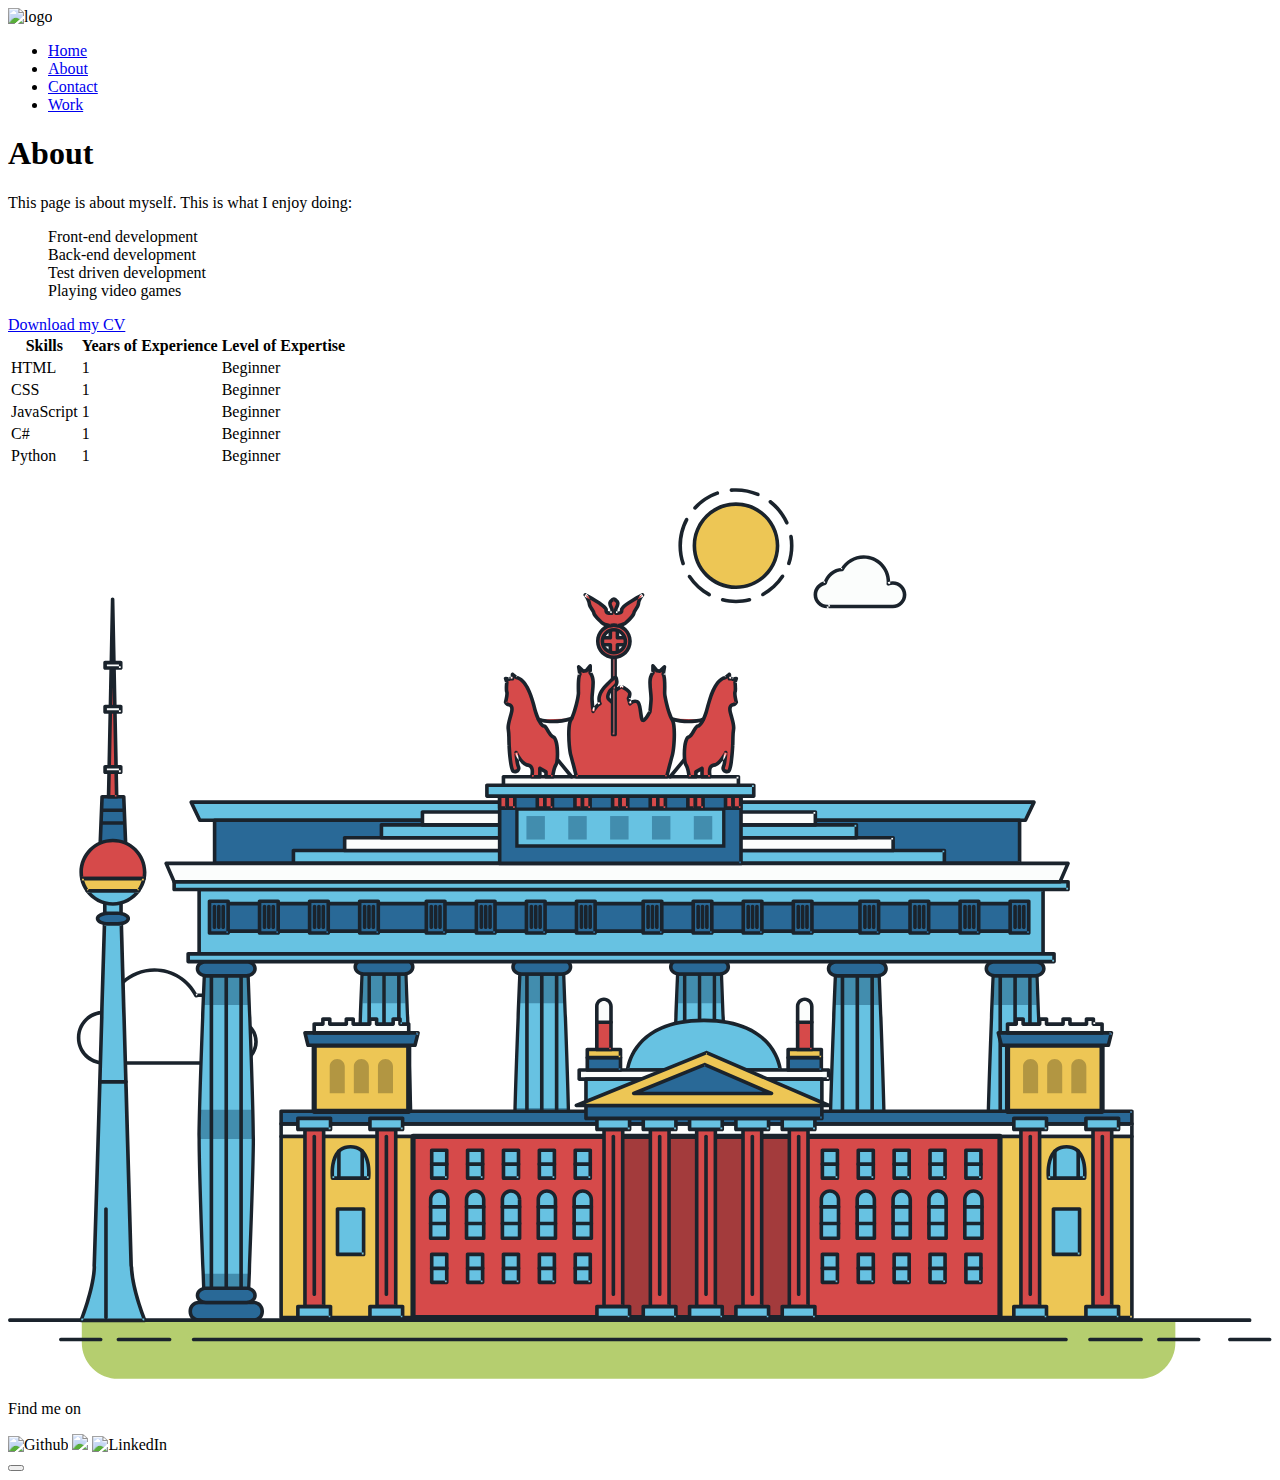
==== about.html @ c299e83d "About Victor Pena Title" ====
<!DOCTYPE html>
<head>
   <meta charset="utf-8">
   <meta name="viewport" content="width=device-width, initial-scale=1">
   <link rel="icon" href="img/favicon.ico">
   <link rel="stylesheet" type="text/css" href="https://cdnjs.cloudflare.com/ajax/libs/normalize/8.0.1/normalize.min.css">
   <link rel="preconnect" href="https://fonts.googleapis.com">
   <link rel="preconnect" href="https://fonts.gstatic.com" crossorigin>
   <link href="https://fonts.googleapis.com/css2?family=Lora:wght@400;700&display=swap" rel="stylesheet">
   <link rel="stylesheet" type="text/css" href="css/style.production.css">
   <title> About Victor Pena</title>
</head>
<body>
  <header>
    <header class="page-header">
    <!-- Logo goes here-->
    <img src="img/Victor Pena Logo.png" alt="logo" class="page-header__item">
    <nav class="main-navigation page-header__item">
        <ul role="menubar" class="navigation-list">
            <li role="presentation">
               <a href="index.html" role="menuitem" class="navigation-list__item navigation-list__item--active">Home</a>
            </li>
            <li role="presentation">
               <a href="about.html" role="menuitem" class="navigation-list__item">About</a>
            </li>
           <li role="presentation">
               <a href="contact.html" role="menuitem" class="navigation-list__item">Contact</a>
            </li>
            <li role="presentation">
                <a href="work.html" role="menuitem" class="navigation-list__item navigation-list__item--active">Work</a>
             </li>
         </ul>
    </nav>
  </header>
    <main>
      <div class="about">
        <h1> About</h1>
        <p>This page is about myself. This is what I enjoy doing:</p>
      <ul style="list-style-type: none;">
        <li>Front-end development</li>
        <li>Back-end development</li>
        <li>Test driven development</li>
        <li>Playing video games</li>
      </ul>
        <a href="files/cv.pdf" class="button" download>Download my CV</a>
      <table>
        <thead>
          <tr>
            <th>Skills</th>
            <th>Years of Experience</th>
            <th>Level of Expertise</th>
          </tr>
        </thead>
        <tbody>
          <tr>
            <td>HTML</td>
            <td>1</td>
            <td>Beginner</td>
          </tr>
          <tr>
            <td>CSS</td>
            <td>1</td>
            <td>Beginner</td>
          </tr>
          <tr>
            <td>JavaScript</td>
            <td>1</td>
            <td>Beginner</td>
          </tr>
          <tr>
            <td>C#</td>
            <td>1</td>
            <td>Beginner</td>
          </tr>
          <tr>
            <td>Python</td>
            <td>1</td>
            <td>Beginner</td>
          </tr>
        </tbody>
      </table>
    </main>
  <footer>
        <svg id="about-picture" xmlns="http://www.w3.org/2000/svg" class="berlin-illustration" height="auto" viewBox="0 0 700 505" xmlns:xlink="http://www.w3.org/1999/xlink">
          <defs>
              <polygon id="a" points=".06 231.917 .06 .929 688.717 .929 688.717 231.917"></polygon>
          </defs>
          <g fill="none" fill-rule="evenodd">
            <g transform="translate(0 241)" class="cloud-front">
            <path fill="#1A232C" d="M87.602,29 L87.602,28 C87.326,28.001 87.103,28.024 86.927,28.033 L86.979,29.031 L87.947,28.78 C85.741,20.282 78.041,14.002 68.852,14 C67.858,14 66.904,14.096 65.98,14.231 L66.125,15.22 L67.019,14.772 C62.626,6.015 53.567,0.001 43.102,0 C29.041,0.002 17.524,10.848 16.443,24.632 L17.44,24.71 L17.606,23.724 C16.803,23.589 15.969,23.5 15.102,23.5 C6.817,23.501 0.102,30.215 0.102,38.5 C0.102,46.785 6.817,53.499 15.102,53.5 L87.602,53.5 C94.644,53.499 100.351,47.792 100.352,40.75 C100.351,33.708 94.644,28.001 87.602,28 L87.602,30 C90.573,30 93.254,31.202 95.203,33.149 C97.15,35.097 98.351,37.778 98.352,40.75 C98.351,43.722 97.15,46.403 95.203,48.351 C93.254,50.298 90.573,51.5 87.602,51.5 L15.102,51.5 C11.509,51.5 8.265,50.046 5.909,47.692 C3.555,45.337 2.102,42.093 2.102,38.5 C2.102,34.907 3.555,31.663 5.909,29.308 C8.265,26.954 11.509,25.5 15.102,25.5 C15.831,25.5 16.553,25.575 17.273,25.697 C17.551,25.743 17.832,25.672 18.055,25.499 C18.277,25.325 18.414,25.07 18.436,24.789 C19.436,12.04 30.094,1.998 43.102,2 C52.786,1.999 61.163,7.564 65.231,15.669 C65.425,16.055 65.842,16.272 66.27,16.21 C67.132,16.084 67.988,16 68.852,16 C77.108,15.998 84.027,21.647 86.011,29.283 C86.13,29.741 86.557,30.054 87.031,30.03 C87.27,30.017 87.457,29.999 87.602,30 L87.602,29" transform="translate(38 36)"></path>
              </g>
              <path fill="#B5CE6F" d="M646.484,484.382 C646.484,489.501 644.531,494.62 640.627,498.525 C636.722,502.43 631.603,504.382 626.484,504.382 L60.873,504.382 C55.754,504.382 50.636,502.43 46.731,498.525 C42.826,494.62 40.873,489.501 40.873,484.382 L40.873,471.917 L646.484,471.917 L646.484,484.382"></path>
              <polyline fill="#67C2E2" points="334.824 185.029 101.449 185.029 106.209 195.08 563.438 195.08 568.2 185.029 334.824 185.029"></polyline>
              <path fill="#1A232C" d="M334.824,185.029 L334.824,184.029 L101.449,184.029 C101.104,184.029 100.788,184.203 100.604,184.494 C100.42,184.785 100.398,185.146 100.545,185.457 L105.306,195.508 C105.471,195.856 105.824,196.079 106.209,196.079 L563.438,196.079 C563.824,196.079 564.177,195.856 564.342,195.508 L569.104,185.457 C569.251,185.146 569.229,184.785 569.045,184.494 C568.861,184.203 568.544,184.029 568.2,184.029 L334.824,184.029 L334.824,186.029 L566.62,186.029 L562.806,194.08 L106.842,194.08 L103.029,186.029 L334.824,186.029 L334.824,185.029"></path>
              <polygon fill="#296997" points="114.416 218.974 560.222 218.974 560.222 195.08 114.416 195.08"></polygon>
              <path fill="#1A232C" d="M560.222,218.974 L560.222,217.974 L115.416,217.974 L115.416,196.079 L559.222,196.079 L559.222,218.974 L560.222,218.974 L560.222,217.974 L560.222,218.974 L561.222,218.974 L561.222,195.08 C561.222,194.816 561.115,194.559 560.929,194.372 C560.742,194.186 560.485,194.08 560.222,194.08 L114.416,194.08 C114.152,194.08 113.895,194.186 113.708,194.372 C113.522,194.559 113.416,194.816 113.416,195.08 L113.416,218.974 C113.416,219.237 113.522,219.495 113.708,219.681 C113.895,219.867 114.152,219.974 114.416,219.974 L560.222,219.974 C560.485,219.974 560.742,219.867 560.929,219.681 C561.115,219.495 561.222,219.237 561.222,218.974 L560.222,218.974"></path>
              <polygon fill="#67C2E2" points="105.85 269.08 573.225 269.08 573.225 233.398 105.85 233.398"></polygon>
              <path fill="#1A232C" d="M573.225,233.398 L573.225,232.398 L105.85,232.398 C105.587,232.398 105.329,232.505 105.143,232.691 C104.957,232.877 104.85,233.134 104.85,233.398 L104.85,269.08 C104.85,269.344 104.957,269.601 105.143,269.788 C105.329,269.974 105.587,270.08 105.85,270.08 L573.225,270.08 C573.488,270.08 573.745,269.974 573.932,269.788 C574.118,269.601 574.225,269.344 574.225,269.08 L574.225,233.398 C574.225,233.134 574.118,232.877 573.932,232.691 C573.745,232.505 573.488,232.398 573.225,232.398 L573.225,233.398 L572.225,233.398 L572.225,268.08 L106.85,268.08 L106.85,234.398 L573.225,234.398 L573.225,233.398 L572.225,233.398 L573.225,233.398"></path>
              <polygon fill="#296997" points="116.751 256.508 562.557 256.508 562.557 241.243 116.751 241.243"></polygon>
              <path fill="#1A232C" d="M562.557,256.508 L562.557,255.508 L117.75,255.508 L117.75,242.243 L561.557,242.243 L561.557,256.508 L562.557,256.508 L562.557,255.508 L562.557,256.508 L563.557,256.508 L563.557,241.243 C563.557,240.979 563.45,240.722 563.264,240.535 C563.078,240.349 562.82,240.243 562.557,240.243 L116.75,240.243 C116.487,240.243 116.23,240.349 116.043,240.535 C115.857,240.722 115.751,240.979 115.751,241.243 L115.751,256.508 C115.751,256.771 115.857,257.029 116.043,257.215 C116.23,257.401 116.487,257.508 116.751,257.508 L562.557,257.508 C562.82,257.508 563.077,257.401 563.264,257.215 C563.45,257.029 563.557,256.771 563.557,256.508 L562.557,256.508"></path>
              <polygon fill="#67C2E2" points="158.07 218.974 518.563 218.974 518.563 211.858 158.07 211.858"></polygon>
              <path fill="#1A232C" d="M518.563,211.858 L518.563,210.858 L158.07,210.858 C157.807,210.858 157.549,210.964 157.363,211.151 C157.177,211.337 157.07,211.594 157.07,211.858 L157.07,218.974 C157.07,219.237 157.177,219.495 157.363,219.681 C157.549,219.867 157.807,219.974 158.07,219.974 L518.563,219.974 C518.826,219.974 519.083,219.867 519.27,219.681 C519.456,219.495 519.562,219.237 519.562,218.974 L519.562,211.858 C519.562,211.594 519.456,211.337 519.27,211.151 C519.083,210.964 518.826,210.858 518.563,210.858 L518.563,211.858 L517.563,211.858 L517.563,217.974 L159.07,217.974 L159.07,212.858 L518.563,212.858 L518.563,211.858 L517.563,211.858 L518.563,211.858"></path>
              <polygon fill="#FBFDFC" points="186.438 211.858 490.194 211.858 490.194 204.741 186.438 204.741"></polygon>
              <path fill="#1A232C" d="M490.194,204.741 L490.194,203.741 L186.438,203.741 C186.175,203.741 185.917,203.848 185.731,204.034 C185.545,204.221 185.438,204.478 185.438,204.741 L185.438,211.858 C185.438,212.121 185.545,212.379 185.731,212.565 C185.917,212.751 186.175,212.858 186.438,212.858 L490.194,212.858 C490.458,212.858 490.715,212.751 490.902,212.565 C491.088,212.379 491.194,212.121 491.194,211.858 L491.194,204.741 C491.194,204.478 491.088,204.221 490.902,204.034 C490.715,203.848 490.458,203.741 490.194,203.741 L490.194,204.741 L489.194,204.741 L489.194,210.858 L187.438,210.858 L187.438,205.741 L490.194,205.741 L490.194,204.741 L489.194,204.741 L490.194,204.741"></path>
              <polygon fill="#67C2E2" points="206.805 204.741 469.828 204.741 469.828 197.624 206.805 197.624"></polygon>
              <path fill="#1A232C" d="M469.828,197.624 L469.828,196.624 L206.805,196.624 C206.541,196.624 206.284,196.731 206.098,196.917 C205.911,197.103 205.805,197.361 205.805,197.624 L205.805,204.741 C205.805,205.005 205.911,205.262 206.098,205.449 C206.284,205.635 206.541,205.741 206.805,205.741 L469.828,205.741 C470.091,205.741 470.349,205.635 470.535,205.449 C470.722,205.262 470.828,205.005 470.828,204.741 L470.828,197.624 C470.828,197.361 470.722,197.103 470.535,196.917 C470.349,196.731 470.091,196.624 469.828,196.624 L469.828,197.624 L468.828,197.624 L468.828,203.741 L207.805,203.741 L207.805,198.624 L469.828,198.624 L469.828,197.624 L468.828,197.624 L469.828,197.624"></path>
              <polygon fill="#FBFDFC" points="229.521 197.624 447.111 197.624 447.111 190.509 229.521 190.509"></polygon>
              <path fill="#1A232C" d="M447.111,190.509 L447.111,189.509 L229.521,189.509 C229.258,189.509 229,189.616 228.814,189.802 C228.628,189.988 228.521,190.246 228.521,190.509 L228.521,197.624 C228.521,197.888 228.628,198.145 228.814,198.332 C229,198.518 229.258,198.624 229.521,198.624 L447.111,198.624 C447.375,198.624 447.632,198.518 447.818,198.332 C448.005,198.145 448.111,197.888 448.111,197.624 L448.111,190.509 C448.111,190.246 448.005,189.988 447.818,189.802 C447.632,189.616 447.375,189.509 447.111,189.509 L447.111,190.509 L446.111,190.509 L446.111,196.624 L230.521,196.624 L230.521,191.509 L447.111,191.509 L447.111,190.509 L446.111,190.509 L447.111,190.509"></path>
              <path fill="#67C2E2" d="M135.607,355.447 C135.163,337.766 134.264,313.326 133.648,297.387 C133.274,287.721 133.004,281.18 133.004,281.18 L108.722,281.18 C108.722,281.18 108.452,287.721 108.079,297.387 C107.462,313.326 106.563,337.766 106.119,355.447 C105.953,362.059 105.85,367.732 105.85,371.653 L105.85,371.654 C105.85,386.117 107.243,424.332 108.089,446.189 C108.457,455.706 108.722,462.126 108.722,462.126 L133.004,462.126 C133.004,462.126 133.269,455.706 133.637,446.189 C134.482,424.332 135.876,386.117 135.876,371.654 L135.876,371.653 C135.876,367.732 135.773,362.059 135.607,355.447"></path>
              <path fill="#428DAE" d="M133.648 297.387L108.079 297.387C108.452 287.721 108.722 281.18 108.722 281.18L133.004 281.18C133.004 281.18 133.274 287.721 133.648 297.387M135.876 371.654L105.85 371.654 105.85 371.653C105.85 367.732 105.953 362.059 106.119 355.447L135.607 355.447C135.773 362.059 135.876 367.732 135.876 371.653L135.876 371.654M133.004 462.126L108.722 462.126C108.722 462.126 108.457 455.706 108.089 446.189L133.637 446.189C133.269 455.706 133.004 462.126 133.004 462.126"></path>
              <path fill="#1A232C" d="M109.612,461.199 L132.114,461.199 C132.447,453.007 134.949,390.886 134.949,371.653 C134.949,352.42 132.447,290.299 132.114,282.108 L109.612,282.108 C109.279,290.299 106.778,352.42 106.778,371.653 C106.778,390.886 109.279,453.007 109.612,461.199 Z M133.895,463.054 L107.832,463.054 L107.794,462.164 C107.766,461.466 104.922,392.193 104.922,371.653 C104.922,351.114 107.766,281.839 107.794,281.142 L107.832,280.252 L133.895,280.252 L133.931,281.142 C133.96,281.839 136.804,351.114 136.804,371.653 C136.804,392.193 133.96,461.466 133.931,462.164 L133.895,463.054 L133.895,463.054 Z"></path>
              <path fill="#1A232C" d="M111.638 281.18L111.638 462.126C111.638 462.679 112.086 463.126 112.638 463.126 113.19 463.126 113.638 462.679 113.638 462.126L113.638 281.18C113.638 280.628 113.19 280.18 112.638 280.18 112.086 280.18 111.638 280.628 111.638 281.18M119.863 281.18L119.863 462.126C119.863 462.679 120.311 463.126 120.863 463.126 121.416 463.126 121.863 462.679 121.863 462.126L121.863 281.18C121.863 280.628 121.416 280.18 120.863 280.18 120.311 280.18 119.863 280.628 119.863 281.18M128.088 281.18L128.088 462.126C128.088 462.679 128.536 463.126 129.088 463.126 129.64 463.126 130.088 462.679 130.088 462.126L130.088 281.18C130.088 280.628 129.64 280.18 129.088 280.18 128.536 280.18 128.088 280.628 128.088 281.18"></path>
              <path fill="#296997" d="M136.79,277.265 C136.79,279.418 134.675,281.18 132.09,281.18 L109.636,281.18 C107.051,281.18 104.936,279.418 104.936,277.265 C104.936,275.111 107.051,273.349 109.636,273.349 L132.09,273.349 C134.675,273.349 136.79,275.111 136.79,277.265"></path>
              <path fill="#1A232C" d="M136.79,277.265 L135.79,277.265 C135.789,278.005 135.433,278.704 134.769,279.262 C134.109,279.814 133.155,280.181 132.09,280.18 L109.636,280.18 C108.571,280.181 107.617,279.814 106.956,279.262 C106.293,278.704 105.936,278.005 105.936,277.265 C105.936,276.524 106.293,275.825 106.957,275.267 C107.617,274.715 108.571,274.348 109.636,274.349 L132.09,274.349 C133.155,274.348 134.109,274.716 134.769,275.267 C135.433,275.825 135.789,276.524 135.79,277.265 L137.79,277.265 C137.791,275.851 137.09,274.593 136.049,273.731 C135.006,272.863 133.61,272.35 132.09,272.349 L109.636,272.349 C108.116,272.35 106.72,272.863 105.676,273.731 C104.636,274.593 103.935,275.851 103.936,277.265 C103.935,278.678 104.636,279.937 105.677,280.798 C106.72,281.666 108.116,282.179 109.636,282.18 L132.09,282.18 C133.61,282.179 135.006,281.666 136.049,280.798 C137.09,279.937 137.791,278.678 137.79,277.265 L136.79,277.265"></path>
              <path fill="#296997" d="M140.775,467.217 C140.775,469.803 138.661,471.917 136.076,471.917 L105.65,471.917 C103.065,471.917 100.951,469.803 100.951,467.217 L100.951,466.825 C100.951,464.241 103.065,462.126 105.65,462.126 L136.076,462.126 C138.661,462.126 140.775,464.241 140.775,466.825 L140.775,467.217"></path>
              <path fill="#1A232C" d="M140.775,467.217 L139.775,467.217 C139.775,468.235 139.361,469.155 138.688,469.83 C138.013,470.503 137.093,470.917 136.076,470.917 L105.65,470.917 C104.633,470.917 103.713,470.504 103.038,469.83 C102.365,469.155 101.951,468.235 101.951,467.217 L101.951,466.825 C101.951,465.808 102.365,464.889 103.038,464.214 C103.713,463.54 104.633,463.127 105.65,463.126 L136.076,463.126 C137.093,463.127 138.013,463.54 138.688,464.214 C139.362,464.889 139.775,465.808 139.775,466.825 L139.775,467.217 L141.775,467.217 L141.775,466.825 C141.772,463.684 139.217,461.13 136.076,461.126 L105.65,461.126 C102.509,461.13 99.955,463.684 99.951,466.825 L99.951,467.217 C99.954,470.36 102.509,472.914 105.65,472.917 L136.076,472.917 C139.217,472.914 141.772,470.36 141.775,467.217 L140.775,467.217"></path>
              <path fill="#296997" d="M136.79,458.208 C136.79,460.363 134.675,462.126 132.09,462.126 L109.636,462.126 C107.051,462.126 104.936,460.363 104.936,458.208 C104.936,456.057 107.051,454.292 109.636,454.292 L132.09,454.292 C134.675,454.292 136.79,456.057 136.79,458.208"></path>
              <path fill="#1A232C" d="M136.79,458.208 L135.79,458.208 C135.789,458.949 135.432,459.649 134.769,460.207 C134.108,460.76 133.154,461.128 132.09,461.126 L109.636,461.126 C108.572,461.128 107.617,460.76 106.957,460.207 C106.293,459.649 105.936,458.949 105.936,458.208 C105.936,457.47 106.293,456.77 106.957,456.212 C107.617,455.659 108.572,455.291 109.636,455.292 L132.09,455.292 C133.154,455.291 134.108,455.659 134.769,456.212 C135.433,456.77 135.789,457.47 135.79,458.208 L137.79,458.208 C137.791,456.796 137.09,455.538 136.05,454.675 C135.006,453.808 133.61,453.294 132.09,453.292 L109.636,453.292 C108.115,453.294 106.719,453.808 105.676,454.675 C104.636,455.538 103.935,456.796 103.936,458.208 C103.935,459.622 104.636,460.881 105.676,461.743 C106.72,462.611 108.116,463.125 109.636,463.126 L132.09,463.126 C133.61,463.125 135.006,462.611 136.05,461.743 C137.09,460.881 137.791,459.622 137.79,458.208 L136.79,458.208"></path>
              <path fill="#67C2E2" d="M572.471,355.447 C572.025,337.766 571.126,313.326 570.51,297.387 C570.137,287.721 569.867,281.18 569.867,281.18 L545.585,281.18 C545.585,281.18 545.315,287.721 544.942,297.387 C544.326,313.326 543.427,337.766 542.981,355.447 C542.815,362.059 542.713,367.732 542.713,371.653 L542.713,371.654 C542.713,386.117 544.107,424.332 544.952,446.189 C545.32,455.706 545.585,462.126 545.585,462.126 L569.867,462.126 C569.867,462.126 570.132,455.706 570.499,446.189 C571.346,424.332 572.739,386.117 572.739,371.654 L572.739,371.653 C572.739,367.732 572.637,362.059 572.471,355.447"></path>
              <path fill="#428DAE" d="M569.582 297.387L566.951 297.387 566.951 282.108 568.977 282.108C569.063 284.206 569.29 289.841 569.582 297.387M564.951 297.387L545.871 297.387C546.162 289.841 546.39 284.206 546.476 282.108L564.951 282.108 564.951 297.387M571.8 369.187L566.951 369.187 566.951 356.265 571.562 356.265C571.685 361.272 571.771 365.701 571.8 369.187M564.951 369.187L543.653 369.187C543.684 365.512 543.777 360.79 543.912 355.447L553.551 355.447 553.551 356.265 564.951 356.265 564.951 369.187"></path>
              <path fill="#1A232C" d="M546.476,461.199 L568.977,461.199 C569.31,453.007 571.812,390.886 571.812,371.653 C571.812,352.42 569.31,290.299 568.977,282.108 L546.476,282.108 C546.142,290.299 543.642,352.42 543.642,371.653 C543.642,390.886 546.142,453.007 546.476,461.199 M570.758,463.054 L544.694,463.054 L544.658,462.164 C544.629,461.466 541.785,392.193 541.785,371.653 C541.785,351.114 544.629,281.839 544.658,281.142 L544.694,280.252 L570.758,280.252 L570.795,281.142 C570.823,281.839 573.667,351.114 573.667,371.653 C573.667,392.193 570.823,461.466 570.795,462.164 L570.758,463.054"></path>
              <path fill="#1A232C" d="M548.501 281.18L548.501 462.126C548.501 462.679 548.949 463.126 549.501 463.126 550.053 463.126 550.501 462.679 550.501 462.126L550.501 281.18C550.501 280.628 550.053 280.18 549.501 280.18 548.949 280.18 548.501 280.628 548.501 281.18M556.727 281.18L556.727 462.126C556.727 462.679 557.174 463.126 557.727 463.126 558.279 463.126 558.727 462.679 558.727 462.126L558.727 281.18C558.727 280.628 558.279 280.18 557.727 280.18 557.174 280.18 556.727 280.628 556.727 281.18M564.951 281.18L564.951 462.126C564.951 462.679 565.399 463.126 565.951 463.126 566.503 463.126 566.951 462.679 566.951 462.126L566.951 281.18C566.951 280.628 566.503 280.18 565.951 280.18 565.399 280.18 564.951 280.628 564.951 281.18"></path>
              <path fill="#296997" d="M573.653,277.265 C573.653,279.418 571.537,281.18 568.953,281.18 L546.499,281.18 C543.915,281.18 541.799,279.418 541.799,277.265 C541.799,275.111 543.915,273.349 546.499,273.349 L568.953,273.349 C571.537,273.349 573.653,275.111 573.653,277.265"></path>
              <path fill="#1A232C" d="M573.653,277.265 L572.653,277.265 C572.653,278.005 572.296,278.704 571.632,279.262 C570.972,279.814 570.017,280.181 568.953,280.18 L546.499,280.18 C545.435,280.181 544.48,279.814 543.82,279.262 C543.156,278.704 542.8,278.005 542.799,277.265 C542.8,276.525 543.156,275.825 543.82,275.267 C544.481,274.715 545.435,274.348 546.499,274.349 L568.953,274.349 C570.017,274.348 570.972,274.715 571.632,275.267 C572.296,275.825 572.653,276.525 572.653,277.265 L574.653,277.265 C574.654,275.851 573.953,274.593 572.912,273.731 C571.869,272.863 570.473,272.35 568.953,272.349 L546.499,272.349 C544.979,272.35 543.583,272.863 542.54,273.731 C541.499,274.593 540.798,275.851 540.799,277.265 C540.798,278.679 541.499,279.937 542.54,280.798 C543.583,281.666 544.979,282.179 546.499,282.18 L568.953,282.18 C570.473,282.179 571.869,281.666 572.912,280.798 C573.953,279.937 574.654,278.679 574.653,277.265 L573.653,277.265"></path>
              <path fill="#296997" d="M577.639,467.217 C577.639,469.803 575.524,471.917 572.938,471.917 L542.514,471.917 C539.929,471.917 537.813,469.803 537.813,467.217 L537.813,466.825 C537.813,464.241 539.929,462.126 542.514,462.126 L572.938,462.126 C575.524,462.126 577.639,464.241 577.639,466.825 L577.639,467.217"></path>
              <path fill="#1A232C" d="M577.639,467.217 L576.639,467.217 C576.638,468.235 576.225,469.155 575.551,469.83 C574.876,470.503 573.956,470.917 572.938,470.917 L542.514,470.917 C541.497,470.917 540.576,470.503 539.901,469.83 C539.227,469.155 538.814,468.234 538.813,467.217 L538.813,466.825 C538.814,465.808 539.227,464.889 539.901,464.214 C540.576,463.54 541.497,463.127 542.514,463.126 L572.938,463.126 C573.956,463.127 574.876,463.54 575.551,464.214 C576.225,464.888 576.638,465.808 576.639,466.825 L576.639,467.217 L578.639,467.217 L578.639,466.825 C578.635,463.684 576.081,461.13 572.938,461.126 L542.514,461.126 C539.372,461.13 536.817,463.684 536.813,466.825 L536.813,467.217 C536.817,470.36 539.372,472.914 542.514,472.917 L572.938,472.917 C576.081,472.914 578.635,470.359 578.639,467.217 L577.639,467.217"></path>
              <path fill="#296997" d="M573.653,458.208 C573.653,460.363 571.537,462.126 568.953,462.126 L546.499,462.126 C543.915,462.126 541.799,460.363 541.799,458.208 C541.799,456.057 543.915,454.292 546.499,454.292 L568.953,454.292 C571.537,454.292 573.653,456.057 573.653,458.208"></path>
              <path fill="#1A232C" d="M573.653,458.208 L572.653,458.208 C572.653,458.949 572.296,459.649 571.632,460.207 C570.971,460.76 570.017,461.128 568.953,461.126 L546.499,461.126 C545.435,461.128 544.481,460.76 543.82,460.207 C543.157,459.649 542.799,458.949 542.799,458.208 C542.799,457.47 543.156,456.77 543.82,456.212 C544.481,455.659 545.435,455.291 546.499,455.292 L568.953,455.292 C570.017,455.291 570.971,455.659 571.632,456.212 C572.296,456.77 572.653,457.47 572.653,458.208 L574.653,458.208 C574.654,456.796 573.953,455.538 572.912,454.675 C571.869,453.808 570.473,453.294 568.953,453.292 L546.499,453.292 C544.979,453.294 543.583,453.808 542.54,454.675 C541.499,455.538 540.798,456.796 540.799,458.208 C540.798,459.622 541.499,460.881 542.54,461.743 C543.583,462.611 544.979,463.125 546.499,463.126 L568.953,463.126 C570.473,463.125 571.869,462.611 572.912,461.743 C573.953,460.881 574.654,459.622 574.653,458.208 L573.653,458.208"></path>
              <path fill="#67C2E2" d="M485.098,355.447 C484.654,337.766 483.753,313.326 483.137,297.387 C482.764,287.721 482.494,281.18 482.494,281.18 L458.213,281.18 C458.213,281.18 457.942,287.721 457.569,297.387 C456.953,313.326 456.055,337.766 455.608,355.447 C455.443,362.059 455.34,367.732 455.34,371.653 L455.34,371.654 C455.34,386.117 456.733,424.332 457.58,446.189 C457.948,455.706 458.213,462.126 458.213,462.126 L482.494,462.126 C482.494,462.126 482.759,455.706 483.126,446.189 C483.973,424.332 485.366,386.117 485.366,371.654 L485.366,371.653 C485.366,367.732 485.265,362.059 485.098,355.447"></path>
              <path fill="#428DAE" d="M483.137 297.387L457.569 297.387C457.942 287.721 458.213 281.18 458.213 281.18L482.494 281.18C482.494 281.18 482.764 287.721 483.137 297.387M485.355 369.187L455.351 369.187C455.382 365.502 455.475 360.78 455.608 355.447L485.098 355.447C485.232 360.78 485.325 365.502 485.355 369.187"></path>
              <path fill="#1A232C" d="M459.103,461.199 L481.605,461.199 C481.938,453.007 484.439,390.886 484.439,371.653 C484.439,352.42 481.938,290.299 481.605,282.108 L459.103,282.108 C458.769,290.299 456.268,352.42 456.268,371.653 C456.268,390.886 458.769,453.007 459.103,461.199 Z M483.386,463.054 L457.321,463.054 L457.285,462.164 C457.256,461.466 454.412,392.193 454.412,371.653 C454.412,351.114 457.256,281.839 457.285,281.142 L457.321,280.252 L483.386,280.252 L483.422,281.142 C483.45,281.839 486.294,351.114 486.294,371.653 C486.294,392.193 483.45,461.466 483.422,462.164 L483.386,463.054 L483.386,463.054 Z"></path>
              <path fill="#1A232C" d="M461.128 281.18L461.128 462.126C461.128 462.679 461.576 463.126 462.128 463.126 462.68 463.126 463.128 462.679 463.128 462.126L463.128 281.18C463.128 280.628 462.68 280.18 462.128 280.18 461.576 280.18 461.128 280.628 461.128 281.18M469.354 281.18L469.354 462.126C469.354 462.679 469.801 463.126 470.354 463.126 470.906 463.126 471.354 462.679 471.354 462.126L471.354 281.18C471.354 280.628 470.906 280.18 470.354 280.18 469.801 280.18 469.354 280.628 469.354 281.18M477.578 281.18L477.578 462.126C477.578 462.679 478.026 463.126 478.578 463.126 479.13 463.126 479.578 462.679 479.578 462.126L479.578 281.18C479.578 280.628 479.13 280.18 478.578 280.18 478.026 280.18 477.578 280.628 477.578 281.18"></path>
              <path fill="#296997" d="M486.281,277.265 C486.281,279.418 484.164,281.18 481.58,281.18 L459.126,281.18 C456.542,281.18 454.426,279.418 454.426,277.265 C454.426,275.111 456.542,273.349 459.126,273.349 L481.58,273.349 C484.164,273.349 486.281,275.111 486.281,277.265"></path>
              <path fill="#1A232C" d="M486.281,277.265 L485.281,277.265 C485.281,278.005 484.924,278.704 484.26,279.262 C483.599,279.814 482.644,280.181 481.58,280.18 L459.126,280.18 C458.062,280.181 457.107,279.814 456.447,279.262 C455.783,278.704 455.427,278.005 455.426,277.265 C455.427,276.525 455.783,275.825 456.447,275.267 C457.108,274.715 458.062,274.348 459.126,274.349 L481.58,274.349 C482.644,274.348 483.599,274.716 484.26,275.268 C484.924,275.825 485.281,276.525 485.281,277.265 L487.281,277.265 C487.282,275.851 486.58,274.593 485.54,273.731 C484.496,272.863 483.1,272.35 481.58,272.349 L459.126,272.349 C457.606,272.35 456.21,272.863 455.167,273.731 C454.126,274.593 453.425,275.851 453.426,277.265 C453.425,278.679 454.126,279.937 455.167,280.798 C456.21,281.666 457.606,282.179 459.126,282.18 L481.58,282.18 C483.1,282.179 484.496,281.666 485.54,280.799 C486.58,279.937 487.282,278.679 487.281,277.265 L486.281,277.265"></path>
              <path fill="#296997" d="M490.266,467.217 C490.266,469.803 488.151,471.917 485.565,471.917 L455.141,471.917 C452.556,471.917 450.44,469.803 450.44,467.217 L450.44,466.825 C450.44,464.241 452.556,462.126 455.141,462.126 L485.565,462.126 C488.151,462.126 490.266,464.241 490.266,466.825 L490.266,467.217"></path>
              <path fill="#1A232C" d="M490.266,467.217 L489.266,467.217 C489.265,468.235 488.852,469.155 488.178,469.83 C487.503,470.503 486.583,470.917 485.565,470.917 L455.141,470.917 C454.124,470.917 453.203,470.503 452.528,469.83 C451.854,469.155 451.441,468.234 451.44,467.217 L451.44,466.825 C451.441,465.808 451.854,464.889 452.528,464.214 C453.203,463.54 454.124,463.127 455.141,463.126 L485.565,463.126 C486.583,463.127 487.503,463.54 488.178,464.214 C488.852,464.888 489.265,465.808 489.266,466.825 L489.266,467.217 L491.266,467.217 L491.266,466.825 C491.262,463.684 488.708,461.13 485.565,461.126 L455.141,461.126 C451.999,461.13 449.444,463.684 449.44,466.825 L449.44,467.217 C449.444,470.36 451.999,472.914 455.141,472.917 L485.565,472.917 C488.708,472.914 491.262,470.359 491.266,467.217 L490.266,467.217"></path>
              <path fill="#296997" d="M486.281,458.208 C486.281,460.363 484.164,462.126 481.58,462.126 L459.126,462.126 C456.542,462.126 454.426,460.363 454.426,458.208 C454.426,456.057 456.542,454.292 459.126,454.292 L481.58,454.292 C484.164,454.292 486.281,456.057 486.281,458.208"></path>
              <path fill="#1A232C" d="M486.281,458.208 L485.281,458.208 C485.281,458.949 484.923,459.649 484.26,460.207 C483.599,460.76 482.644,461.128 481.58,461.126 L459.126,461.126 C458.062,461.128 457.108,460.76 456.447,460.207 C455.784,459.649 455.427,458.949 455.426,458.208 C455.426,457.47 455.783,456.77 456.447,456.212 C457.108,455.659 458.062,455.291 459.126,455.292 L481.58,455.292 C482.644,455.291 483.598,455.659 484.26,456.212 C484.924,456.77 485.281,457.47 485.281,458.208 L487.281,458.208 C487.282,456.795 486.58,455.538 485.54,454.675 C484.496,453.808 483.1,453.294 481.58,453.292 L459.126,453.292 C457.606,453.294 456.21,453.808 455.167,454.675 C454.126,455.538 453.425,456.796 453.426,458.208 C453.425,459.622 454.126,460.881 455.167,461.743 C456.21,462.611 457.606,463.125 459.126,463.126 L481.58,463.126 C483.1,463.125 484.496,462.611 485.54,461.743 C486.581,460.881 487.282,459.622 487.281,458.208 L486.281,458.208"></path>
              <path fill="#67C2E2" d="M397.726,354.466 C397.28,336.787 396.381,312.346 395.765,296.407 C395.392,286.742 395.122,280.2 395.122,280.2 L370.84,280.2 C370.84,280.2 370.57,286.742 370.197,296.407 C369.581,312.346 368.682,336.787 368.236,354.466 C368.07,361.078 367.968,366.751 367.968,370.672 L367.968,370.673 C367.968,385.136 369.361,423.352 370.207,445.208 C370.575,454.726 370.84,461.146 370.84,461.146 L395.122,461.146 C395.122,461.146 395.386,454.726 395.754,445.208 C396.601,423.352 397.994,385.136 397.994,370.673 L397.994,370.672 C397.994,366.751 397.892,361.078 397.726,354.466"></path>
              <path fill="#428DAE" d="M394.837 296.407L392.206 296.407 392.206 281.127 394.233 281.127C394.318 283.225 394.545 288.861 394.837 296.407L394.837 296.407zM383.981 296.407L390.206 296.407 390.206 281.127 383.981 281.127 383.981 296.407zM375.756 296.407L381.98 296.407 381.98 281.127 375.756 281.127 375.756 296.407zM373.756 296.407L371.126 296.407C371.417 288.861 371.645 283.225 371.73 281.127L373.756 281.127 373.756 296.407 373.756 296.407zM397.062 369.187L392.206 369.187 392.206 354.466 396.796 354.466C396.943 360.298 397.041 365.389 397.062 369.187L397.062 369.187zM383.981 369.187L390.206 369.187 390.206 354.466 383.981 354.466 383.981 369.187zM375.756 369.187L381.98 369.187 381.98 354.466 375.756 354.466 375.756 369.187zM373.756 369.187L368.9 369.187C368.921 365.389 369.019 360.298 369.166 354.466L373.756 354.466 373.756 369.187 373.756 369.187z"></path>
              <path fill="#1A232C" d="M371.73,460.218 L394.233,460.218 C394.565,452.027 397.066,389.906 397.066,370.672 C397.066,351.44 394.565,289.319 394.233,281.127 L371.73,281.127 C371.397,289.319 368.895,351.44 368.895,370.672 C368.895,389.906 371.397,452.027 371.73,460.218 M396.013,462.074 L369.949,462.074 L369.912,461.184 C369.884,460.486 367.04,391.212 367.04,370.672 C367.04,350.133 369.884,280.859 369.912,280.162 L369.949,279.272 L396.013,279.272 L396.05,280.162 C396.078,280.859 398.922,350.133 398.922,370.672 C398.922,391.212 396.078,460.486 396.05,461.184 L396.013,462.074"></path>
              <path fill="#1A232C" d="M373.756 280.2L373.756 461.146C373.756 461.698 374.203 462.146 374.756 462.146 375.308 462.146 375.756 461.698 375.756 461.146L375.756 280.2C375.756 279.647 375.308 279.2 374.756 279.2 374.203 279.2 373.756 279.647 373.756 280.2M381.98 280.2L381.98 461.146C381.98 461.698 382.428 462.146 382.98 462.146 383.533 462.146 383.981 461.698 383.981 461.146L383.981 280.2C383.981 279.647 383.533 279.2 382.98 279.2 382.428 279.2 381.98 279.647 381.98 280.2M390.206 280.2L390.206 461.146C390.206 461.698 390.654 462.146 391.206 462.146 391.758 462.146 392.206 461.698 392.206 461.146L392.206 280.2C392.206 279.647 391.758 279.2 391.206 279.2 390.654 279.2 390.206 279.647 390.206 280.2"></path>
              <path fill="#296997" d="M398.908,276.285 C398.908,278.439 396.792,280.2 394.208,280.2 L371.754,280.2 C369.17,280.2 367.053,278.439 367.053,276.285 C367.053,274.13 369.17,272.369 371.754,272.369 L394.208,272.369 C396.792,272.369 398.908,274.13 398.908,276.285"></path>
              <path fill="#1A232C" d="M398.908,276.285 L397.908,276.285 C397.907,277.025 397.551,277.724 396.887,278.281 C396.227,278.833 395.272,279.201 394.208,279.2 L371.754,279.2 C370.69,279.201 369.735,278.833 369.074,278.281 C368.41,277.724 368.053,277.025 368.053,276.285 C368.053,275.544 368.41,274.845 369.074,274.287 C369.735,273.735 370.69,273.367 371.754,273.369 L394.208,273.369 C395.272,273.367 396.227,273.735 396.887,274.287 C397.551,274.844 397.907,275.544 397.908,276.285 L399.908,276.285 C399.909,274.871 399.208,273.612 398.167,272.75 C397.124,271.883 395.728,271.37 394.208,271.369 L371.754,271.369 C370.234,271.37 368.838,271.883 367.794,272.75 C366.754,273.612 366.052,274.871 366.053,276.285 C366.052,277.699 366.754,278.957 367.795,279.818 C368.838,280.686 370.234,281.198 371.754,281.2 L394.208,281.2 C395.728,281.198 397.123,280.686 398.167,279.818 C399.208,278.957 399.909,277.698 399.908,276.285 L398.908,276.285"></path>
              <path fill="#296997" d="M402.894,466.237 C402.894,468.823 400.779,470.937 398.193,470.937 L367.768,470.937 C365.183,470.937 363.068,468.823 363.068,466.237 L363.068,465.844 C363.068,463.26 365.183,461.146 367.768,461.146 L398.193,461.146 C400.779,461.146 402.894,463.26 402.894,465.844 L402.894,466.237"></path>
              <path fill="#1A232C" d="M402.894,466.237 L401.894,466.237 C401.893,467.254 401.48,468.174 400.806,468.849 C400.131,469.523 399.211,469.937 398.193,469.937 L367.768,469.937 C366.751,469.937 365.831,469.523 365.156,468.849 C364.482,468.174 364.069,467.254 364.068,466.237 L364.068,465.844 C364.069,464.828 364.482,463.908 365.156,463.233 C365.831,462.56 366.751,462.146 367.768,462.146 L398.193,462.146 C399.211,462.146 400.131,462.56 400.806,463.233 C401.48,463.908 401.893,464.828 401.894,465.844 L401.894,466.237 L403.894,466.237 L403.894,465.844 C403.89,462.703 401.336,460.15 398.193,460.146 L367.768,460.146 C364.626,460.15 362.072,462.703 362.068,465.844 L362.068,466.237 C362.072,469.379 364.626,471.933 367.768,471.937 L398.193,471.937 C401.336,471.933 403.89,469.379 403.894,466.237 L402.894,466.237"></path>
              <path fill="#296997" d="M398.908,457.228 C398.908,459.382 396.792,461.146 394.208,461.146 L371.754,461.146 C369.17,461.146 367.053,459.382 367.053,457.228 C367.053,455.077 369.17,453.312 371.754,453.312 L394.208,453.312 C396.792,453.312 398.908,455.077 398.908,457.228"></path>
              <path fill="#1A232C" d="M398.908,457.228 L397.908,457.228 C397.908,457.968 397.55,458.669 396.887,459.226 C396.226,459.779 395.272,460.147 394.208,460.146 L371.754,460.146 C370.69,460.147 369.736,459.779 369.074,459.226 C368.411,458.668 368.053,457.968 368.053,457.228 C368.053,456.489 368.41,455.789 369.074,455.231 C369.736,454.679 370.69,454.311 371.754,454.312 L394.208,454.312 C395.272,454.311 396.226,454.679 396.887,455.231 C397.551,455.789 397.908,456.489 397.908,457.228 L399.908,457.228 C399.909,455.815 399.208,454.557 398.167,453.695 C397.124,452.827 395.728,452.313 394.208,452.312 L371.754,452.312 C370.234,452.313 368.838,452.827 367.794,453.695 C366.754,454.557 366.052,455.815 366.053,457.228 C366.052,458.642 366.753,459.901 367.794,460.763 C368.838,461.631 370.234,462.145 371.754,462.146 L394.208,462.146 C395.728,462.145 397.124,461.631 398.167,460.763 C399.208,459.9 399.909,458.642 399.908,457.228 L398.908,457.228"></path>
              <path fill="#67C2E2" d="M310.353,354.466 C309.908,336.787 309.009,312.346 308.393,296.407 C308.019,286.742 307.75,280.2 307.75,280.2 L283.467,280.2 C283.467,280.2 283.198,286.742 282.824,296.407 C282.208,312.346 281.309,336.787 280.864,354.466 C280.698,361.078 280.596,366.751 280.596,370.672 L280.596,370.673 C280.596,385.136 281.989,423.352 282.834,445.208 C283.202,454.726 283.467,461.146 283.467,461.146 L307.75,461.146 C307.75,461.146 308.014,454.726 308.382,445.208 C309.228,423.352 310.622,385.136 310.622,370.673 L310.622,370.672 C310.622,366.751 310.518,361.078 310.353,354.466"></path>
              <path fill="#428DAE" d="M308.393 296.407L282.824 296.407C283.198 286.742 283.467 280.2 283.467 280.2L307.75 280.2C307.75 280.2 308.019 286.742 308.393 296.407M310.617 369.187L280.6 369.187C280.621 365.377 280.718 360.285 280.864 354.466L310.353 354.466C310.498 360.285 310.596 365.377 310.617 369.187"></path>
              <path fill="#1A232C" d="M284.357,460.218 L306.86,460.218 C307.193,452.027 309.694,389.906 309.694,370.672 C309.694,351.44 307.193,289.319 306.86,281.127 L284.357,281.127 C284.024,289.319 281.523,351.44 281.523,370.672 C281.523,389.906 284.024,452.027 284.357,460.218 Z M308.639,462.074 L282.576,462.074 L282.54,461.184 C282.511,460.486 279.668,391.212 279.668,370.672 C279.668,350.133 282.511,280.859 282.54,280.162 L282.576,279.272 L308.639,279.272 L308.677,280.162 C308.706,280.859 311.549,350.133 311.549,370.672 C311.549,391.212 308.706,460.486 308.677,461.184 L308.639,462.074 L308.639,462.074 Z"></path>
              <path fill="#1A232C" d="M286.383 280.2L286.383 461.146C286.383 461.698 286.831 462.146 287.383 462.146 287.936 462.146 288.383 461.698 288.383 461.146L288.383 280.2C288.383 279.647 287.936 279.2 287.383 279.2 286.831 279.2 286.383 279.647 286.383 280.2M294.608 280.2L294.608 461.146C294.608 461.698 295.056 462.146 295.608 462.146 296.161 462.146 296.608 461.698 296.608 461.146L296.608 280.2C296.608 279.647 296.161 279.2 295.608 279.2 295.056 279.2 294.608 279.647 294.608 280.2M302.834 280.2L302.834 461.146C302.834 461.698 303.281 462.146 303.834 462.146 304.386 462.146 304.834 461.698 304.834 461.146L304.834 280.2C304.834 279.647 304.386 279.2 303.834 279.2 303.281 279.2 302.834 279.647 302.834 280.2"></path>
              <path fill="#296997" d="M311.535,276.285 C311.535,278.439 309.42,280.2 306.836,280.2 L284.381,280.2 C281.797,280.2 279.681,278.439 279.681,276.285 C279.681,274.13 281.797,272.369 284.381,272.369 L306.836,272.369 C309.42,272.369 311.535,274.13 311.535,276.285"></path>
              <path fill="#1A232C" d="M311.535,276.285 L310.535,276.285 C310.534,277.025 310.177,277.724 309.514,278.282 C308.854,278.833 307.901,279.201 306.836,279.2 L284.381,279.2 C283.316,279.201 282.362,278.833 281.702,278.281 C281.038,277.724 280.681,277.025 280.681,276.285 C280.681,275.544 281.038,274.844 281.702,274.287 C282.362,273.735 283.317,273.367 284.381,273.369 L306.836,273.369 C307.9,273.367 308.854,273.735 309.514,274.287 C310.177,274.844 310.534,275.544 310.535,276.285 L312.535,276.285 C312.535,274.871 311.835,273.613 310.795,272.75 C309.751,271.883 308.356,271.37 306.836,271.369 L284.381,271.369 C282.861,271.37 281.465,271.883 280.422,272.75 C279.381,273.612 278.68,274.871 278.681,276.285 C278.68,277.698 279.381,278.957 280.422,279.818 C281.465,280.686 282.861,281.198 284.381,281.2 L306.836,281.2 C308.356,281.198 309.751,280.685 310.794,279.818 C311.835,278.956 312.535,277.698 312.535,276.285 L311.535,276.285"></path>
              <path fill="#296997" d="M315.522,466.237 C315.522,468.823 313.407,470.937 310.821,470.937 L280.396,470.937 C277.811,470.937 275.696,468.823 275.696,466.237 L275.696,465.844 C275.696,463.26 277.811,461.146 280.396,461.146 L310.821,461.146 C313.407,461.146 315.522,463.26 315.522,465.844 L315.522,466.237"></path>
              <path fill="#1A232C" d="M315.522,466.237 L314.522,466.237 C314.521,467.254 314.108,468.174 313.434,468.849 C312.759,469.523 311.838,469.937 310.821,469.937 L280.396,469.937 C279.379,469.937 278.458,469.523 277.783,468.849 C277.11,468.174 276.696,467.254 276.696,466.237 L276.696,465.844 C276.696,464.828 277.11,463.908 277.783,463.233 C278.458,462.56 279.379,462.146 280.396,462.146 L310.821,462.146 C311.838,462.146 312.759,462.56 313.434,463.233 C314.108,463.908 314.521,464.828 314.522,465.844 L314.522,466.237 L316.521,466.237 L316.521,465.844 C316.518,462.703 313.963,460.15 310.821,460.146 L280.396,460.146 C277.254,460.15 274.7,462.703 274.696,465.844 L274.696,466.237 C274.699,469.379 277.254,471.933 280.396,471.937 L310.821,471.937 C313.963,471.933 316.518,469.379 316.521,466.237 L315.522,466.237"></path>
              <path fill="#296997" d="M311.535,457.228 C311.535,459.382 309.42,461.146 306.836,461.146 L284.381,461.146 C281.797,461.146 279.681,459.382 279.681,457.228 C279.681,455.077 281.797,453.312 284.381,453.312 L306.836,453.312 C309.42,453.312 311.535,455.077 311.535,457.228"></path>
              <path fill="#1A232C" d="M311.535,457.228 L310.535,457.228 C310.534,457.969 310.177,458.669 309.514,459.227 C308.854,459.779 307.9,460.147 306.836,460.146 L284.381,460.146 C283.317,460.147 282.363,459.779 281.702,459.227 C281.038,458.669 280.681,457.968 280.681,457.228 C280.681,456.489 281.038,455.789 281.702,455.231 C282.363,454.679 283.317,454.311 284.381,454.312 L306.836,454.312 C307.9,454.311 308.854,454.679 309.514,455.231 C310.177,455.789 310.534,456.489 310.535,457.228 L312.535,457.228 C312.535,455.815 311.835,454.558 310.795,453.695 C309.752,452.827 308.356,452.313 306.836,452.312 L284.381,452.312 C282.861,452.313 281.465,452.827 280.422,453.695 C279.381,454.557 278.68,455.815 278.681,457.228 C278.68,458.642 279.381,459.9 280.422,460.763 C281.465,461.631 282.861,462.145 284.381,462.146 L306.836,462.146 C308.356,462.145 309.752,461.631 310.795,460.763 C311.835,459.9 312.535,458.641 312.535,457.228 L311.535,457.228"></path>
              <path fill="#67C2E2" d="M222.981,354.466 C222.535,336.787 221.636,312.346 221.02,296.407 C220.647,286.742 220.377,280.2 220.377,280.2 L196.094,280.2 C196.094,280.2 195.825,286.742 195.452,296.407 C194.835,312.346 193.936,336.787 193.491,354.466 C193.325,361.078 193.223,366.751 193.223,370.672 L193.223,370.673 C193.223,385.136 194.616,423.352 195.462,445.208 C195.83,454.726 196.094,461.146 196.094,461.146 L220.377,461.146 C220.377,461.146 220.642,454.726 221.009,445.208 C221.855,423.352 223.249,385.136 223.249,370.673 L223.249,370.672 C223.249,366.751 223.146,361.078 222.981,354.466"></path>
              <path fill="#428DAE" d="M220.091 296.407L209.236 296.407 209.236 281.127 219.487 281.127C219.573 283.225 219.8 288.861 220.091 296.407L220.091 296.407zM201.011 296.407L207.236 296.407 207.236 281.127 201.011 281.127 201.011 296.407zM199.011 296.407L196.381 296.407C196.672 288.861 196.899 283.225 196.985 281.127L199.011 281.127 199.011 296.407 199.011 296.407zM222.317 369.187L209.236 369.187 209.236 356.265 221.923 356.265 221.923 354.466 222.051 354.466C222.198 360.298 222.296 365.389 222.317 369.187L222.317 369.187zM201.011 369.187L207.236 369.187 207.236 356.265 201.011 356.265 201.011 369.187zM199.011 369.187L194.155 369.187C194.174 365.784 194.255 361.345 194.377 356.265L199.011 356.265 199.011 369.187 199.011 369.187z"></path>
              <path fill="#1A232C" d="M196.985,460.218 L219.487,460.218 C219.82,452.027 222.321,389.906 222.321,370.672 C222.321,351.44 219.82,289.319 219.487,281.127 L196.985,281.127 C196.651,289.319 194.151,351.44 194.151,370.672 C194.151,389.906 196.651,452.027 196.985,460.218 M221.267,462.074 L195.204,462.074 L195.167,461.184 C195.138,460.486 192.295,391.212 192.295,370.672 C192.295,350.133 195.138,280.859 195.167,280.162 L195.204,279.272 L221.267,279.272 L221.305,280.162 C221.334,280.859 224.177,350.133 224.177,370.672 C224.177,391.212 221.334,460.486 221.305,461.184 L221.267,462.074"></path>
              <path fill="#1A232C" d="M199.011 280.2L199.011 461.146C199.011 461.698 199.458 462.146 200.011 462.146 200.563 462.146 201.011 461.698 201.011 461.146L201.011 280.2C201.011 279.647 200.563 279.2 200.011 279.2 199.458 279.2 199.011 279.647 199.011 280.2M207.236 280.2L207.236 461.146C207.236 461.698 207.684 462.146 208.236 462.146 208.788 462.146 209.236 461.698 209.236 461.146L209.236 280.2C209.236 279.647 208.788 279.2 208.236 279.2 207.684 279.2 207.236 279.647 207.236 280.2M215.461 280.2L215.461 461.146C215.461 461.698 215.909 462.146 216.461 462.146 217.013 462.146 217.461 461.698 217.461 461.146L217.461 280.2C217.461 279.647 217.013 279.2 216.461 279.2 215.909 279.2 215.461 279.647 215.461 280.2"></path>
              <path fill="#296997" d="M224.162,276.285 C224.162,278.439 222.047,280.2 219.463,280.2 L197.008,280.2 C194.424,280.2 192.308,278.439 192.308,276.285 C192.308,274.13 194.424,272.369 197.008,272.369 L219.463,272.369 C222.047,272.369 224.162,274.13 224.162,276.285"></path>
              <path fill="#1A232C" d="M224.162,276.285 L223.162,276.285 C223.161,277.025 222.805,277.724 222.142,278.282 C221.482,278.833 220.528,279.201 219.463,279.2 L197.008,279.2 C195.944,279.201 194.99,278.833 194.329,278.281 C193.665,277.724 193.308,277.025 193.308,276.285 C193.308,275.544 193.665,274.845 194.329,274.287 C194.99,273.735 195.944,273.367 197.008,273.369 L219.463,273.369 C220.528,273.367 221.481,273.735 222.142,274.287 C222.805,274.844 223.161,275.544 223.162,276.285 L225.162,276.285 C225.163,274.871 224.462,273.613 223.422,272.75 C222.379,271.883 220.983,271.37 219.463,271.369 L197.008,271.369 C195.489,271.37 194.093,271.883 193.049,272.75 C192.008,273.612 191.307,274.871 191.308,276.285 C191.307,277.698 192.008,278.957 193.049,279.818 C194.093,280.686 195.489,281.198 197.008,281.2 L219.463,281.2 C220.983,281.198 222.379,280.686 223.422,279.818 C224.462,278.956 225.163,277.698 225.162,276.285 L224.162,276.285"></path>
              <path fill="#296997" d="M228.149,466.237 C228.149,468.823 226.034,470.937 223.448,470.937 L193.022,470.937 C190.438,470.937 188.323,468.823 188.323,466.237 L188.323,465.844 C188.323,463.26 190.438,461.146 193.022,461.146 L223.448,461.146 C226.034,461.146 228.149,463.26 228.149,465.844 L228.149,466.237"></path>
              <path fill="#1A232C" d="M228.149,466.237 L227.149,466.237 C227.149,467.254 226.735,468.174 226.061,468.849 C225.386,469.523 224.466,469.937 223.448,469.937 L193.022,469.937 C192.006,469.937 191.086,469.523 190.411,468.849 C189.737,468.174 189.324,467.254 189.323,466.237 L189.323,465.844 C189.324,464.828 189.737,463.908 190.411,463.233 C191.086,462.56 192.006,462.146 193.022,462.146 L223.448,462.146 C224.466,462.146 225.386,462.56 226.061,463.233 C226.735,463.908 227.149,464.828 227.149,465.844 L227.149,466.237 L229.149,466.237 L229.149,465.844 C229.145,462.703 226.59,460.15 223.448,460.146 L193.022,460.146 C189.881,460.15 187.327,462.703 187.323,465.844 L187.323,466.237 C187.327,469.379 189.881,471.933 193.022,471.937 L223.448,471.937 C226.59,471.933 229.145,469.379 229.149,466.237 L228.149,466.237"></path>
              <path fill="#296997" d="M224.162,457.228 C224.162,459.382 222.047,461.146 219.463,461.146 L197.008,461.146 C194.424,461.146 192.308,459.382 192.308,457.228 C192.308,455.077 194.424,453.312 197.008,453.312 L219.463,453.312 C222.047,453.312 224.162,455.077 224.162,457.228"></path>
              <path fill="#1A232C" d="M224.162,457.228 L223.162,457.228 C223.161,457.969 222.805,458.669 222.141,459.227 C221.481,459.779 220.527,460.147 219.463,460.146 L197.008,460.146 C195.944,460.147 194.99,459.779 194.329,459.227 C193.665,458.669 193.308,457.968 193.308,457.228 C193.308,456.489 193.665,455.789 194.329,455.231 C194.99,454.679 195.945,454.311 197.008,454.312 L219.463,454.312 C220.527,454.311 221.481,454.679 222.141,455.231 C222.805,455.789 223.161,456.489 223.162,457.228 L225.162,457.228 C225.163,455.815 224.462,454.557 223.422,453.695 C222.379,452.827 220.984,452.313 219.463,452.312 L197.008,452.312 C195.488,452.313 194.092,452.827 193.049,453.695 C192.008,454.557 191.307,455.815 191.308,457.228 C191.307,458.642 192.008,459.9 193.049,460.763 C194.092,461.631 195.488,462.145 197.008,462.146 L219.463,462.146 C220.983,462.145 222.379,461.631 223.422,460.763 C224.462,459.9 225.163,458.641 225.162,457.228 L224.162,457.228"></path>
              <polygon fill="#67C2E2" points="99.774 273.349 579.301 273.349 579.301 269.08 99.774 269.08"></polygon>
              <path fill="#1A232C" d="M579.301,273.349 L579.301,272.349 L100.774,272.349 L100.774,270.08 L578.301,270.08 L578.301,273.349 L579.301,273.349 L579.301,272.349 L579.301,273.349 L580.301,273.349 L580.301,269.08 C580.301,268.817 580.194,268.56 580.008,268.373 C579.822,268.187 579.564,268.08 579.301,268.08 L99.774,268.08 C99.511,268.08 99.254,268.187 99.067,268.373 C98.881,268.56 98.774,268.817 98.774,269.08 L98.774,273.349 C98.774,273.612 98.881,273.87 99.067,274.056 C99.254,274.242 99.511,274.349 99.774,274.349 L579.301,274.349 C579.564,274.349 579.822,274.242 580.008,274.056 C580.194,273.87 580.301,273.612 580.301,273.349 L579.301,273.349"></path>
              <polygon fill="#67C2E2" points="92.01 233.398 587.064 233.398 587.064 229.131 92.01 229.131"></polygon>
              <path fill="#1A232C" d="M587.064,233.398 L587.064,232.398 L93.01,232.398 L93.01,230.131 L586.064,230.131 L586.064,233.398 L587.064,233.398 L587.064,232.398 L587.064,233.398 L588.064,233.398 L588.064,229.131 C588.064,228.868 587.958,228.61 587.772,228.424 C587.585,228.238 587.328,228.131 587.064,228.131 L92.01,228.131 C91.746,228.131 91.489,228.238 91.303,228.424 C91.116,228.61 91.01,228.868 91.01,229.131 L91.01,233.398 C91.01,233.661 91.117,233.919 91.303,234.105 C91.489,234.291 91.746,234.398 92.01,234.398 L587.064,234.398 C587.328,234.398 587.585,234.291 587.771,234.105 C587.958,233.919 588.064,233.661 588.064,233.398 L587.064,233.398"></path>
              <polyline fill="#FBFDFC" points="337.318 218.974 87.572 218.974 92.01 229.131 582.626 229.131 587.064 218.974 337.318 218.974"></polyline>
              <path fill="#1A232C" d="M337.318,218.974 L337.318,217.974 L87.572,217.974 C87.235,217.974 86.92,218.144 86.736,218.426 C86.551,218.709 86.521,219.065 86.656,219.374 L91.093,229.532 C91.253,229.896 91.612,230.131 92.01,230.131 L582.626,230.131 C583.024,230.131 583.383,229.897 583.542,229.532 L587.981,219.374 C588.116,219.065 588.086,218.709 587.901,218.426 C587.716,218.144 587.402,217.974 587.064,217.974 L337.318,217.974 L337.318,219.974 L585.536,219.974 L581.972,228.131 L92.664,228.131 L89.1,219.974 L337.318,219.974 L337.318,218.974"></path>
              <polygon fill="#296997" points="272.283 218.974 405.943 218.974 405.943 181.701 272.283 181.701"></polygon>
              <path fill="#1A232C" d="M405.943,218.974 L405.943,217.974 L273.283,217.974 L273.283,182.701 L404.943,182.701 L404.943,218.974 L405.943,218.974 L405.943,217.974 L405.943,218.974 L406.943,218.974 L406.943,181.701 C406.943,181.437 406.837,181.18 406.65,180.993 C406.464,180.807 406.207,180.701 405.943,180.701 L272.283,180.701 C272.02,180.701 271.762,180.807 271.576,180.993 C271.39,181.18 271.283,181.437 271.283,181.701 L271.283,218.974 C271.283,219.237 271.39,219.495 271.576,219.681 C271.762,219.867 272.02,219.974 272.283,219.974 L405.943,219.974 C406.207,219.974 406.464,219.867 406.65,219.681 C406.837,219.495 406.943,219.237 406.943,218.974 L405.943,218.974"></path>
              <polygon fill="#67C2E2" points="281.833 209.312 396.393 209.312 396.393 188.946 281.833 188.946"></polygon>
              <polygon fill="#428DAE" points="287.111 205.753 297.328 205.753 297.328 192.749 287.111 192.749"></polygon>
              <polygon fill="#428DAE" points="310.284 205.753 320.501 205.753 320.501 192.749 310.284 192.749"></polygon>
              <polygon fill="#428DAE" points="333.457 205.753 343.673 205.753 343.673 192.749 333.457 192.749"></polygon>
              <polygon fill="#428DAE" points="356.63 205.753 366.847 205.753 366.847 192.749 356.63 192.749"></polygon>
              <polygon fill="#428DAE" points="379.804 205.753 390.02 205.753 390.02 192.749 379.804 192.749"></polygon>
              <path fill="#1A232C" d="M282.761,208.384 L395.465,208.384 L395.465,189.873 L282.761,189.873 L282.761,208.384 Z M280.905,210.24 L397.32,210.24 L397.32,188.018 L280.905,188.018 L280.905,210.24 Z"></path>
              <polygon fill="#D64A4A" points="272.283 188.359 276.48 188.359 276.48 181.701 272.283 181.701"></polygon>
              <path fill="#1A232C" d="M276.48,188.359 L276.48,187.359 L273.283,187.359 L273.283,182.701 L275.48,182.701 L275.48,188.359 L276.48,188.359 L276.48,187.359 L276.48,188.359 L277.48,188.359 L277.48,181.701 C277.48,181.437 277.374,181.18 277.188,180.993 C277.001,180.807 276.744,180.701 276.48,180.701 L272.283,180.701 C272.02,180.701 271.762,180.807 271.576,180.993 C271.39,181.18 271.283,181.437 271.283,181.701 L271.283,188.359 C271.283,188.622 271.39,188.88 271.576,189.066 C271.762,189.252 272.02,189.359 272.283,189.359 L276.48,189.359 C276.744,189.359 277.001,189.252 277.188,189.066 C277.374,188.88 277.48,188.622 277.48,188.359 L276.48,188.359"></path>
              <polygon fill="#D64A4A" points="276.48 188.359 280.678 188.359 280.678 181.701 276.48 181.701"></polygon>
              <path fill="#1A232C" d="M280.678,188.359 L280.678,187.359 L277.48,187.359 L277.48,182.701 L279.678,182.701 L279.678,188.359 L280.678,188.359 L280.678,187.359 L280.678,188.359 L281.678,188.359 L281.678,181.701 C281.678,181.437 281.571,181.18 281.385,180.993 C281.199,180.807 280.941,180.701 280.678,180.701 L276.48,180.701 C276.217,180.701 275.96,180.807 275.773,180.993 C275.587,181.18 275.48,181.437 275.48,181.701 L275.48,188.359 C275.48,188.622 275.587,188.88 275.773,189.066 C275.96,189.252 276.217,189.359 276.48,189.359 L280.678,189.359 C280.941,189.359 281.199,189.252 281.385,189.066 C281.571,188.88 281.678,188.622 281.678,188.359 L280.678,188.359"></path>
              <polygon fill="#D64A4A" points="293.13 188.359 297.328 188.359 297.328 181.701 293.13 181.701"></polygon>
              <path fill="#1A232C" d="M297.328,188.359 L297.328,187.359 L294.13,187.359 L294.13,182.701 L296.328,182.701 L296.328,188.359 L297.328,188.359 L297.328,187.359 L297.328,188.359 L298.328,188.359 L298.328,181.701 C298.328,181.437 298.221,181.18 298.035,180.993 C297.849,180.807 297.591,180.701 297.328,180.701 L293.13,180.701 C292.867,180.701 292.609,180.807 292.423,180.993 C292.237,181.18 292.13,181.437 292.13,181.701 L292.13,188.359 C292.13,188.622 292.237,188.88 292.423,189.066 C292.609,189.252 292.867,189.359 293.13,189.359 L297.328,189.359 C297.591,189.359 297.849,189.252 298.035,189.066 C298.221,188.88 298.328,188.622 298.328,188.359 L297.328,188.359"></path>
              <polygon fill="#D64A4A" points="297.328 188.359 301.524 188.359 301.524 181.701 297.328 181.701"></polygon>
              <path fill="#1A232C" d="M301.524,188.359 L301.524,187.359 L298.328,187.359 L298.328,182.701 L300.524,182.701 L300.524,188.359 L301.524,188.359 L301.524,187.359 L301.524,188.359 L302.524,188.359 L302.524,181.701 C302.524,181.437 302.418,181.18 302.232,180.993 C302.045,180.807 301.788,180.701 301.524,180.701 L297.328,180.701 C297.064,180.701 296.807,180.807 296.621,180.993 C296.434,181.18 296.328,181.437 296.328,181.701 L296.328,188.359 C296.328,188.622 296.434,188.88 296.621,189.066 C296.807,189.252 297.064,189.359 297.328,189.359 L301.524,189.359 C301.788,189.359 302.045,189.252 302.232,189.066 C302.418,188.88 302.524,188.622 302.524,188.359 L301.524,188.359"></path>
              <polygon fill="#D64A4A" points="313.977 188.359 318.175 188.359 318.175 181.701 313.977 181.701"></polygon>
              <path fill="#1A232C" d="M318.175,188.359 L318.175,187.359 L314.977,187.359 L314.977,182.701 L317.175,182.701 L317.175,188.359 L318.175,188.359 L318.175,187.359 L318.175,188.359 L319.175,188.359 L319.175,181.701 C319.175,181.437 319.068,181.18 318.882,180.993 C318.696,180.807 318.438,180.701 318.175,180.701 L313.977,180.701 C313.714,180.701 313.456,180.807 313.27,180.993 C313.084,181.18 312.977,181.437 312.977,181.701 L312.977,188.359 C312.977,188.622 313.084,188.88 313.27,189.066 C313.456,189.252 313.714,189.359 313.977,189.359 L318.175,189.359 C318.438,189.359 318.696,189.252 318.882,189.066 C319.068,188.88 319.175,188.622 319.175,188.359 L318.175,188.359"></path>
              <polygon fill="#D64A4A" points="318.175 188.359 322.372 188.359 322.372 181.701 318.175 181.701"></polygon>
              <path fill="#1A232C" d="M322.372,188.359 L322.372,187.359 L319.175,187.359 L319.175,182.701 L321.372,182.701 L321.372,188.359 L322.372,188.359 L322.372,187.359 L322.372,188.359 L323.372,188.359 L323.372,181.701 C323.372,181.437 323.265,181.18 323.079,180.993 C322.893,180.807 322.635,180.701 322.372,180.701 L318.175,180.701 C317.911,180.701 317.654,180.807 317.468,180.993 C317.281,181.18 317.175,181.437 317.175,181.701 L317.175,188.359 C317.175,188.622 317.282,188.88 317.468,189.066 C317.654,189.252 317.911,189.359 318.175,189.359 L322.372,189.359 C322.635,189.359 322.892,189.252 323.079,189.066 C323.265,188.88 323.372,188.622 323.372,188.359 L322.372,188.359"></path>
              <polygon fill="#D64A4A" points="334.824 188.359 339.022 188.359 339.022 181.701 334.824 181.701"></polygon>
              <path fill="#1A232C" d="M339.022,188.359 L339.022,187.359 L335.824,187.359 L335.824,182.701 L338.021,182.701 L338.022,188.359 L339.022,188.359 L339.022,187.359 L339.022,188.359 L340.021,188.359 L340.021,181.701 C340.021,181.437 339.915,181.18 339.729,180.993 C339.542,180.807 339.285,180.701 339.022,180.701 L334.824,180.701 C334.561,180.701 334.303,180.807 334.117,180.993 C333.931,181.18 333.824,181.437 333.824,181.701 L333.824,188.359 C333.824,188.622 333.931,188.88 334.117,189.066 C334.303,189.252 334.561,189.359 334.824,189.359 L339.022,189.359 C339.285,189.359 339.542,189.252 339.729,189.066 C339.915,188.88 340.021,188.622 340.021,188.359 L339.022,188.359"></path>
              <polygon fill="#D64A4A" points="339.022 188.359 343.219 188.359 343.219 181.701 339.022 181.701"></polygon>
              <path fill="#1A232C" d="M343.219,188.359 L343.219,187.359 L340.021,187.359 L340.021,182.701 L342.219,182.701 L342.219,188.359 L343.219,188.359 L343.219,187.359 L343.219,188.359 L344.219,188.359 L344.219,181.701 C344.219,181.437 344.112,181.18 343.926,180.993 C343.74,180.807 343.482,180.701 343.219,180.701 L339.022,180.701 C338.758,180.701 338.501,180.807 338.314,180.993 C338.128,181.18 338.022,181.437 338.022,181.701 L338.022,188.359 C338.022,188.622 338.128,188.88 338.314,189.066 C338.501,189.252 338.758,189.359 339.022,189.359 L343.219,189.359 C343.482,189.359 343.74,189.252 343.926,189.066 C344.112,188.88 344.219,188.622 344.219,188.359 L343.219,188.359"></path>
              <polygon fill="#D64A4A" points="355.671 188.359 359.868 188.359 359.868 181.701 355.671 181.701"></polygon>
              <path fill="#1A232C" d="M359.868,188.359 L359.868,187.359 L356.671,187.359 L356.671,182.701 L358.868,182.701 L358.868,188.359 L359.868,188.359 L359.868,187.359 L359.868,188.359 L360.868,188.359 L360.868,181.701 C360.868,181.437 360.762,181.18 360.575,180.993 C360.389,180.807 360.132,180.701 359.868,180.701 L355.671,180.701 C355.408,180.701 355.15,180.807 354.964,180.993 C354.778,181.18 354.671,181.437 354.671,181.701 L354.671,188.359 C354.671,188.622 354.778,188.88 354.964,189.066 C355.15,189.252 355.408,189.359 355.671,189.359 L359.868,189.359 C360.132,189.359 360.389,189.252 360.575,189.066 C360.762,188.88 360.868,188.622 360.868,188.359 L359.868,188.359"></path>
              <polygon fill="#D64A4A" points="359.868 188.359 364.065 188.359 364.065 181.701 359.868 181.701"></polygon>
              <path fill="#1A232C" d="M364.065,188.359 L364.065,187.359 L360.868,187.359 L360.868,182.701 L363.065,182.701 L363.065,188.359 L364.065,188.359 L364.065,187.359 L364.065,188.359 L365.065,188.359 L365.065,181.701 C365.065,181.437 364.959,181.18 364.773,180.993 C364.586,180.807 364.329,180.701 364.065,180.701 L359.868,180.701 C359.605,180.701 359.347,180.807 359.161,180.993 C358.975,181.18 358.868,181.437 358.868,181.701 L358.868,188.359 C358.868,188.622 358.975,188.88 359.161,189.066 C359.347,189.252 359.605,189.359 359.868,189.359 L364.065,189.359 C364.329,189.359 364.586,189.252 364.773,189.066 C364.959,188.88 365.065,188.622 365.065,188.359 L364.065,188.359"></path>
              <polygon fill="#D64A4A" points="376.518 188.359 380.715 188.359 380.715 181.701 376.518 181.701"></polygon>
              <path fill="#1A232C" d="M380.715,188.359 L380.715,187.359 L377.518,187.359 L377.518,182.701 L379.715,182.701 L379.715,188.359 L380.715,188.359 L380.715,187.359 L380.715,188.359 L381.715,188.359 L381.715,181.701 C381.715,181.437 381.608,181.18 381.422,180.993 C381.236,180.807 380.978,180.701 380.715,180.701 L376.518,180.701 C376.254,180.701 375.997,180.807 375.81,180.993 C375.624,181.18 375.518,181.437 375.518,181.701 L375.518,188.359 C375.518,188.622 375.624,188.88 375.81,189.066 C375.997,189.252 376.254,189.359 376.518,189.359 L380.715,189.359 C380.978,189.359 381.236,189.252 381.422,189.066 C381.608,188.88 381.715,188.622 381.715,188.359 L380.715,188.359"></path>
              <polygon fill="#D64A4A" points="380.715 188.359 384.912 188.359 384.912 181.701 380.715 181.701"></polygon>
              <path fill="#1A232C" d="M384.912,188.359 L384.912,187.359 L381.715,187.359 L381.715,182.701 L383.912,182.701 L383.912,188.359 L384.912,188.359 L384.912,187.359 L384.912,188.359 L385.912,188.359 L385.912,181.701 C385.912,181.437 385.805,181.18 385.619,180.993 C385.433,180.807 385.175,180.701 384.912,180.701 L380.715,180.701 C380.452,180.701 380.194,180.807 380.008,180.993 C379.822,181.18 379.715,181.437 379.715,181.701 L379.715,188.359 C379.715,188.622 379.822,188.88 380.008,189.066 C380.194,189.252 380.452,189.359 380.715,189.359 L384.912,189.359 C385.175,189.359 385.433,189.252 385.619,189.066 C385.805,188.88 385.912,188.622 385.912,188.359 L384.912,188.359"></path>
              <polygon fill="#D64A4A" points="397.364 188.359 401.561 188.359 401.561 181.701 397.364 181.701"></polygon>
              <path fill="#1A232C" d="M401.561,188.359 L401.561,187.359 L398.364,187.359 L398.364,182.701 L400.561,182.701 L400.561,188.359 L401.561,188.359 L401.561,187.359 L401.561,188.359 L402.561,188.359 L402.561,181.701 C402.561,181.437 402.454,181.18 402.268,180.993 C402.081,180.807 401.824,180.701 401.561,180.701 L397.364,180.701 C397.101,180.701 396.843,180.807 396.657,180.993 C396.471,181.18 396.364,181.437 396.364,181.701 L396.364,188.359 C396.364,188.622 396.471,188.88 396.657,189.066 C396.843,189.252 397.101,189.359 397.364,189.359 L401.561,189.359 C401.824,189.359 402.081,189.252 402.268,189.066 C402.454,188.88 402.561,188.622 402.561,188.359 L401.561,188.359"></path>
              <polygon fill="#D64A4A" points="401.561 188.359 405.759 188.359 405.759 181.701 401.561 181.701"></polygon>
              <path fill="#1A232C" d="M405.759,188.359 L405.759,187.359 L402.561,187.359 L402.561,182.701 L404.759,182.701 L404.759,188.359 L405.759,188.359 L405.759,187.359 L405.759,188.359 L406.759,188.359 L406.759,181.701 C406.759,181.437 406.652,181.18 406.466,180.993 C406.28,180.807 406.022,180.701 405.759,180.701 L401.561,180.701 C401.297,180.701 401.04,180.807 400.853,180.993 C400.667,181.18 400.561,181.437 400.561,181.701 L400.561,188.359 C400.561,188.622 400.667,188.88 400.853,189.066 C401.04,189.252 401.297,189.359 401.561,189.359 L405.759,189.359 C406.022,189.359 406.28,189.252 406.466,189.066 C406.652,188.88 406.759,188.622 406.759,188.359 L405.759,188.359"></path>
              <polygon fill="#67C2E2" points="265.221 181.701 413.006 181.701 413.006 175.695 265.221 175.695"></polygon>
              <path fill="#1A232C" d="M413.006,175.695 L413.006,174.695 L265.221,174.695 C264.957,174.695 264.7,174.801 264.514,174.988 C264.327,175.174 264.221,175.431 264.221,175.695 L264.221,181.701 C264.221,181.964 264.327,182.221 264.514,182.408 C264.7,182.594 264.957,182.701 265.221,182.701 L413.006,182.701 C413.269,182.701 413.527,182.594 413.713,182.408 C413.899,182.221 414.006,181.964 414.006,181.701 L414.006,175.695 C414.006,175.431 413.899,175.174 413.713,174.988 C413.527,174.801 413.269,174.695 413.006,174.695 L413.006,175.695 L412.006,175.695 L412.006,180.701 L266.221,180.701 L266.221,176.695 L413.006,176.695 L413.006,175.695 L412.006,175.695 L413.006,175.695"></path>
              <polygon fill="#FBFDFC" points="274.382 175.695 404.506 175.695 404.506 170.979 274.382 170.979"></polygon>
              <path fill="#1A232C" d="M404.506,170.979 L404.506,169.979 L274.382,169.979 C274.119,169.979 273.861,170.086 273.675,170.272 C273.489,170.458 273.382,170.716 273.382,170.979 L273.382,175.695 C273.382,175.958 273.489,176.216 273.675,176.402 C273.861,176.588 274.119,176.695 274.382,176.695 L404.506,176.695 C404.769,176.695 405.027,176.588 405.213,176.402 C405.399,176.216 405.506,175.958 405.506,175.695 L405.506,170.979 C405.506,170.716 405.399,170.458 405.213,170.272 C405.027,170.086 404.769,169.979 404.506,169.979 L404.506,170.979 L403.506,170.979 L403.506,174.695 L275.382,174.695 L275.382,171.979 L404.506,171.979 L404.506,170.979 L403.506,170.979 L404.506,170.979"></path>
              <path fill="#D64A4A" d="M375.91,159.845 L366.735,170.979"></path>
              <path fill="#1A232C" d="M375.138,159.209 L365.964,170.343 C365.612,170.769 365.673,171.399 366.099,171.751 C366.526,172.102 367.156,172.041 367.507,171.615 L376.682,160.481 C377.033,160.055 376.972,159.425 376.546,159.073 C376.12,158.722 375.49,158.783 375.138,159.209"></path>
              <path fill="#D64A4A" d="M401.361,153.429 C401.361,153.429 400.742,167.964 398.733,168.119 C396.723,168.273 395.486,167.037 396.259,165.335 C397.031,163.634 397.495,157.604 397.495,157.604 C397.495,157.604 394.402,164.098 390.847,164.562 C387.29,165.026 388.837,170.979 388.837,170.979 L384.353,170.979 L384.353,166.263 L380.95,168.273 L380.95,170.979 L377.239,170.979 C377.239,170.979 376.621,165.953 375.384,164.252 C374.147,162.552 374.147,150.336 376.775,149.099 C379.404,147.862 380.485,143.068 382.033,142.914 C383.579,142.759 385.435,139.049 386.672,135.183 C387.909,131.317 390.46,117.285 397.418,116.009 L399.506,114.269 L399.506,116.704 C399.506,116.704 400.55,116.473 401.361,116.936 L403.333,116.588 L402.637,118.676 C402.637,118.676 403.101,122.851 402.637,124.011 C402.173,125.17 403.333,129.693 403.333,129.693 C403.333,129.693 402.985,130.737 401.478,131.085 C399.97,131.433 399.622,132.593 399.854,134.448 C400.086,136.304 402.289,141.986 401.825,144.653 C401.361,147.321 401.519,150.726 401.361,153.429"></path>
              <path fill="#1A232C" d="M401.361,153.429 L400.362,153.387 C400.362,153.387 400.353,153.608 400.332,154.002 C400.26,155.379 400.05,158.847 399.645,161.95 C399.444,163.499 399.189,164.962 398.898,165.982 C398.756,166.49 398.597,166.888 398.479,167.088 L398.408,167.196 L398.387,167.221 L398.569,167.406 L398.449,167.179 L398.387,167.221 L398.569,167.406 L398.449,167.179 L398.697,167.651 L398.657,167.121 L398.449,167.179 L398.697,167.651 L398.657,167.121 L398.4,167.132 C397.86,167.133 397.483,166.988 397.289,166.836 C397.096,166.675 397.036,166.56 397.026,166.316 C397.026,166.178 397.06,165.99 397.169,165.749 C397.429,165.165 397.598,164.439 397.76,163.595 C398.232,161.093 398.49,157.699 398.492,157.681 C398.529,157.199 398.219,156.762 397.753,156.638 C397.286,156.513 396.8,156.738 396.592,157.174 L396.563,157.235 C396.404,157.559 395.603,159.129 394.473,160.622 C393.91,161.368 393.264,162.092 392.605,162.628 C391.945,163.168 391.285,163.5 390.717,163.57 C390.092,163.65 389.529,163.876 389.079,164.214 C388.399,164.723 388.006,165.437 387.788,166.143 C387.568,166.854 387.503,167.584 387.502,168.266 C387.505,169.843 387.859,171.184 387.869,171.23 L388.837,170.979 L388.837,169.979 L385.353,169.979 L385.353,166.263 C385.353,165.903 385.161,165.573 384.848,165.395 C384.535,165.216 384.154,165.219 383.844,165.402 L380.442,167.412 C380.137,167.592 379.95,167.919 379.95,168.273 L379.95,169.979 L377.239,169.979 L377.239,170.979 L378.232,170.857 C378.229,170.84 378.073,169.562 377.754,168.047 C377.594,167.289 377.395,166.472 377.146,165.71 C376.893,164.947 376.61,164.245 376.192,163.664 L376.176,163.636 C376.129,163.552 376.04,163.311 375.966,162.986 C375.733,162 375.58,160.263 375.582,158.403 C375.581,156.47 375.74,154.375 376.074,152.735 C376.24,151.917 376.452,151.213 376.681,150.727 C376.904,150.231 377.156,150.009 377.201,150.004 C378.062,149.596 378.721,148.948 379.272,148.253 C380.096,147.208 380.706,146.017 381.241,145.125 C381.505,144.681 381.752,144.314 381.942,144.105 C382.036,144 382.113,143.937 382.15,143.914 L382.173,143.901 L382.117,143.754 L382.132,143.909 L382.173,143.901 L382.117,143.754 L382.132,143.909 C382.515,143.87 382.854,143.729 383.15,143.547 C383.668,143.224 384.09,142.773 384.499,142.232 C385.107,141.42 385.67,140.39 386.198,139.232 C386.723,138.074 387.208,136.789 387.624,135.488 C387.953,134.457 388.339,132.869 388.858,131.003 C389.632,128.212 390.698,124.826 392.168,122.09 C392.9,120.722 393.733,119.522 394.645,118.638 C395.56,117.752 396.531,117.189 397.598,116.992 C397.765,116.962 397.928,116.885 398.058,116.777 L398.506,116.404 L398.506,116.704 C398.506,117.008 398.643,117.294 398.88,117.484 C399.117,117.674 399.426,117.747 399.723,117.681 L399.644,117.325 L399.716,117.682 L399.723,117.681 L399.644,117.325 L399.716,117.682 C399.725,117.68 399.905,117.646 400.129,117.646 C400.388,117.644 400.688,117.698 400.865,117.805 C401.069,117.921 401.303,117.962 401.535,117.921 L401.853,117.865 L401.688,118.36 C401.642,118.498 401.627,118.641 401.643,118.787 C401.643,118.787 401.655,118.894 401.674,119.088 C401.73,119.666 401.843,120.989 401.843,122.112 C401.843,122.485 401.83,122.836 401.803,123.115 C401.778,123.391 401.725,123.606 401.708,123.639 C401.549,124.057 401.533,124.424 401.527,124.834 C401.531,125.838 401.744,127.072 401.95,128.105 C402.157,129.132 402.362,129.931 402.364,129.942 L403.333,129.693 L402.384,129.377 L402.762,129.503 L402.395,129.347 L402.384,129.377 L402.762,129.503 L402.395,129.347 C402.392,129.356 402.329,129.497 402.165,129.654 C401.999,129.81 401.739,129.996 401.253,130.11 C400.462,130.284 399.756,130.712 399.337,131.358 C398.916,131.999 398.789,132.737 398.788,133.5 C398.788,133.844 398.815,134.201 398.861,134.572 C398.93,135.103 399.092,135.731 399.296,136.481 C399.602,137.597 400.005,138.947 400.329,140.271 C400.655,141.591 400.892,142.895 400.889,143.819 C400.889,144.076 400.872,144.301 400.84,144.482 C400.353,147.317 400.521,150.743 400.363,153.371 L400.362,153.387 L401.361,153.429 L402.36,153.487 C402.516,150.709 402.37,147.325 402.81,144.825 C402.867,144.499 402.889,144.165 402.889,143.819 C402.883,142.181 402.401,140.226 401.915,138.423 C401.671,137.525 401.422,136.673 401.225,135.952 C401.027,135.236 400.882,134.633 400.846,134.324 C400.807,134.016 400.788,133.74 400.788,133.5 C400.787,132.958 400.889,132.631 401.005,132.462 C401.122,132.297 401.261,132.17 401.703,132.059 C402.656,131.843 403.32,131.368 403.712,130.929 C404.108,130.49 404.25,130.103 404.282,130.009 C404.342,129.829 404.349,129.629 404.302,129.445 L404.269,129.315 C404.195,129.014 404.006,128.224 403.837,127.337 C403.668,126.455 403.525,125.457 403.527,124.834 C403.527,124.694 403.534,124.575 403.545,124.493 L403.561,124.4 L403.566,124.381 L403.547,124.375 L403.565,124.382 L403.566,124.381 L403.547,124.375 L403.565,124.382 C403.703,124.028 403.753,123.689 403.793,123.311 C403.83,122.935 403.843,122.529 403.843,122.112 C403.842,120.451 403.632,118.585 403.631,118.566 L402.637,118.676 L403.585,118.993 L404.282,116.905 C404.394,116.569 404.321,116.203 404.09,115.935 C403.859,115.667 403.508,115.542 403.159,115.603 L401.187,115.952 L401.361,116.936 L401.858,116.068 C401.224,115.711 400.595,115.649 400.129,115.646 C399.661,115.647 399.337,115.718 399.289,115.728 L399.506,116.704 L400.506,116.704 L400.506,114.269 C400.506,113.88 400.282,113.528 399.93,113.363 C399.578,113.198 399.165,113.252 398.866,113.501 L396.778,115.24 L397.418,116.009 L397.238,115.025 C395.176,115.405 393.519,116.71 392.195,118.377 C390.205,120.888 388.847,124.295 387.829,127.447 C387.323,129.023 386.907,130.535 386.561,131.829 C386.215,133.121 385.936,134.204 385.719,134.878 C385.118,136.76 384.36,138.607 383.599,139.946 C383.22,140.615 382.838,141.155 382.513,141.494 C382.352,141.663 382.206,141.78 382.101,141.844 C381.995,141.91 381.938,141.919 381.934,141.919 C381.485,141.964 381.12,142.169 380.841,142.397 C380.351,142.803 380.016,143.307 379.669,143.86 C379.161,144.688 378.665,145.643 378.108,146.459 C377.555,147.28 376.945,147.922 376.35,148.194 C375.615,148.556 375.203,149.184 374.869,149.88 C374.379,150.938 374.079,152.284 373.874,153.772 C373.673,155.257 373.583,156.873 373.582,158.403 C373.583,159.803 373.658,161.127 373.803,162.222 C373.876,162.77 373.966,163.261 374.081,163.689 C374.201,164.12 374.322,164.481 374.575,164.84 C374.777,165.11 375.034,165.674 375.245,166.331 C375.569,167.321 375.826,168.528 375.994,169.475 C376.079,169.949 376.142,170.358 376.185,170.648 C376.206,170.793 376.221,170.908 376.232,170.985 L376.247,171.101 C376.308,171.601 376.735,171.979 377.239,171.979 L380.95,171.979 C381.214,171.979 381.471,171.872 381.657,171.686 C381.844,171.5 381.95,171.242 381.95,170.979 L381.95,168.844 L383.353,168.015 L383.353,170.979 C383.353,171.242 383.459,171.5 383.645,171.686 C383.832,171.872 384.089,171.979 384.353,171.979 L388.837,171.979 C389.148,171.979 389.438,171.836 389.628,171.591 C389.818,171.345 389.883,171.028 389.805,170.727 L389.803,170.721 C389.776,170.62 389.5,169.458 389.502,168.266 C389.498,167.536 389.614,166.806 389.854,166.343 C389.973,166.109 390.11,165.941 390.277,165.816 C390.445,165.692 390.65,165.598 390.976,165.553 C392.149,165.395 393.157,164.785 394.035,164.04 C395.349,162.913 396.412,161.428 397.176,160.214 C397.937,159.001 398.386,158.058 398.398,158.034 L397.495,157.604 L396.498,157.527 C396.498,157.528 396.47,157.894 396.415,158.479 C396.333,159.356 396.191,160.715 396,161.994 C395.905,162.634 395.798,163.254 395.683,163.775 C395.571,164.294 395.44,164.725 395.348,164.922 C395.14,165.379 395.026,165.85 395.026,166.316 C395.016,167.158 395.435,167.95 396.075,168.426 C396.713,168.91 397.523,169.13 398.4,169.131 C398.535,169.131 398.671,169.126 398.81,169.116 C399.245,169.082 399.583,168.857 399.801,168.635 C400.213,168.207 400.418,167.722 400.63,167.14 C400.982,166.128 401.245,164.807 401.468,163.351 C402.127,158.999 402.359,153.49 402.36,153.472 L401.361,153.429 L402.36,153.487 L401.361,153.429"></path>
              <path fill="#D64A4A" d="M385.085,139.252 C385.085,139.252 376.873,142.052 366.735,138.714"></path>
              <path fill="#1A232C" d="M384.762,138.305 L384.739,138.313 C384.438,138.411 381.414,139.352 376.96,139.351 C374.127,139.351 370.717,138.973 367.048,137.764 C366.523,137.592 365.958,137.877 365.786,138.402 C365.613,138.926 365.898,139.491 366.423,139.664 C370.325,140.949 373.949,141.351 376.96,141.351 C382.011,141.35 385.335,140.222 385.408,140.198 C385.93,140.02 386.21,139.452 386.031,138.929 C385.853,138.406 385.285,138.127 384.762,138.305"></path>
              <polyline fill="#CA6A6F" points="334.873 122.735 336.209 121.807 336.209 103.793 334.873 103.793 334.873 122.735"></polyline>
              <path fill="#1A232C" d="M334.873,122.735 L335.443,123.556 L336.779,122.628 C337.049,122.441 337.209,122.135 337.209,121.807 L337.209,103.793 C337.209,103.53 337.102,103.272 336.916,103.086 C336.73,102.9 336.472,102.793 336.209,102.793 L334.873,102.793 C334.61,102.793 334.352,102.9 334.166,103.086 C333.98,103.272 333.873,103.53 333.873,103.793 L333.873,122.735 C333.873,123.108 334.079,123.448 334.41,123.621 C334.74,123.794 335.137,123.769 335.443,123.556 L334.873,122.735 L335.873,122.735 L335.873,104.793 L336.209,104.793 L336.209,103.793 L335.209,103.793 L335.209,121.284 L334.303,121.913 L334.873,122.735 L335.873,122.735 L334.873,122.735"></path>
              <path fill="#D64A4A" d="M367.891,139.512 C366.035,136.729 363.603,126.832 363.659,124.359 C363.715,121.885 363.909,115.777 362.865,114.269 L363.562,110.094 L361.01,112.53 L359.387,112.298 L357.183,109.514 L357.183,113.457 C357.183,113.457 355.676,114.849 355.56,118.212 C355.443,121.575 356.255,125.75 356.139,128.302 C356.023,130.853 355.549,134.796 355.549,134.796 C355.549,134.796 352.987,140.117 351.563,139.742 C350.139,139.367 350.663,130.296 348.414,129.396 C346.166,128.497 344.426,130.621 344.426,130.621 L343.614,127.606 C343.614,127.606 344.774,125.634 344.194,124.359 C343.628,123.113 339.976,121.209 339.804,121.12 L339.804,121.111 L339.796,121.116 L339.787,121.111 L339.787,121.12 C339.614,121.21 335.963,123.113 335.397,124.359 C334.816,125.634 335.977,127.606 335.977,127.606 L335.165,130.621 C335.165,130.621 334.469,129.345 332.846,128.185 C331.222,127.026 332.961,123.895 333.657,123.083 C334.353,122.271 337.601,120.415 337.137,118.096 C336.673,115.777 337.368,114.153 331.338,120.3 C325.307,126.446 327.858,130.505 327.858,130.505 C326.351,130.853 324.043,134.796 324.043,134.796 C324.043,134.796 323.568,130.853 323.452,128.302 C323.336,125.75 324.147,121.575 324.032,118.212 C323.916,114.849 322.408,113.457 322.408,113.457 L322.408,109.514 L320.205,112.298 L318.581,112.53 L316.03,110.094 L316.726,114.269 C315.682,115.777 315.875,121.885 315.931,124.359 C315.987,126.832 313.555,136.729 311.7,139.512 C309.844,142.295 310.617,155.285 311.7,159.15 C312.782,163.015 314.792,170.979 314.792,170.979 L364.799,170.979 C364.799,170.979 366.809,163.015 367.891,159.15 C368.974,155.285 369.746,142.295 367.891,139.512"></path>
              <path fill="#1A232C" d="M367.891,139.512 L368.723,138.957 C368.35,138.406 367.861,137.322 367.396,136.025 C366.691,134.073 365.998,131.609 365.488,129.41 C365.233,128.31 365.022,127.275 364.878,126.407 C364.733,125.542 364.656,124.828 364.658,124.447 L364.659,124.386 L364.659,124.381 C364.677,123.58 364.71,122.379 364.71,121.071 C364.71,119.714 364.675,118.244 364.547,116.949 C364.482,116.3 364.395,115.696 364.268,115.155 C364.136,114.613 363.984,114.138 363.687,113.7 L362.865,114.269 L363.852,114.433 L364.548,110.259 C364.619,109.833 364.411,109.412 364.029,109.21 C363.648,109.008 363.184,109.073 362.871,109.371 L360.671,111.471 L359.923,111.364 L357.967,108.893 C357.702,108.559 357.256,108.43 356.854,108.57 C356.452,108.71 356.183,109.088 356.183,109.514 L356.183,113.457 L357.183,113.457 L356.504,112.723 C356.362,112.843 354.68,114.514 354.56,118.178 C354.552,118.416 354.548,118.657 354.548,118.9 C354.549,120.464 354.703,122.111 354.854,123.658 C355.005,125.203 355.151,126.654 355.15,127.767 C355.15,127.939 355.147,128.102 355.14,128.257 C355.084,129.495 354.938,131.11 354.806,132.404 C354.74,133.052 354.677,133.621 354.631,134.028 C354.585,134.434 354.556,134.676 354.556,134.676 L355.549,134.796 L354.648,134.362 L354.624,134.411 C354.5,134.664 353.897,135.868 353.185,136.968 C352.832,137.516 352.447,138.038 352.119,138.379 C351.958,138.549 351.81,138.671 351.719,138.727 L351.641,138.769 L351.712,138.968 L351.712,138.76 L351.641,138.769 L351.712,138.968 L351.712,138.76 L351.712,139.173 L351.816,138.774 L351.712,138.76 L351.712,139.173 L351.816,138.774 L351.691,139.252 L352.076,138.922 C352.063,138.906 351.978,138.817 351.817,138.775 L351.691,139.252 L352.076,138.922 L352.021,138.969 L352.08,138.927 L352.076,138.922 L352.021,138.969 L352.08,138.927 C352.066,138.917 351.966,138.714 351.888,138.414 C351.741,137.884 351.611,137.06 351.488,136.142 C351.301,134.758 351.122,133.155 350.799,131.766 C350.636,131.07 350.44,130.425 350.153,129.856 C350.008,129.571 349.838,129.303 349.619,129.061 C349.401,128.821 349.124,128.603 348.786,128.468 C348.276,128.263 347.766,128.174 347.289,128.174 C346.154,128.178 345.255,128.651 344.647,129.084 C344.035,129.522 343.69,129.943 343.652,129.987 L344.426,130.621 L345.391,130.361 L344.58,127.346 L343.614,127.606 L344.476,128.113 C344.493,128.084 344.7,127.731 344.913,127.204 C345.123,126.675 345.352,125.977 345.357,125.186 C345.356,124.791 345.295,124.364 345.105,123.945 C344.969,123.65 344.791,123.418 344.593,123.196 C344.247,122.814 343.826,122.468 343.375,122.135 C342.031,121.149 340.398,120.304 340.265,120.233 L339.804,121.12 L340.804,121.12 L340.804,121.111 C340.804,120.757 340.614,120.427 340.309,120.248 C340.003,120.069 339.622,120.066 339.313,120.24 L339.306,120.244 L339.796,121.116 L340.243,120.221 L340.234,120.217 C339.923,120.061 339.557,120.078 339.261,120.261 C338.966,120.443 338.787,120.764 338.787,121.111 L338.787,121.12 L339.787,121.12 L339.326,120.233 C339.226,120.285 338.249,120.793 337.201,121.463 C336.675,121.8 336.132,122.175 335.656,122.573 C335.418,122.772 335.196,122.977 334.998,123.196 C334.8,123.418 334.622,123.65 334.486,123.945 C334.296,124.364 334.234,124.791 334.234,125.186 C334.239,125.977 334.468,126.675 334.678,127.204 C334.891,127.731 335.098,128.084 335.115,128.113 L335.977,127.606 L335.011,127.346 L334.199,130.361 L335.165,130.621 L336.043,130.142 C335.995,130.057 335.223,128.658 333.427,127.372 C333.33,127.3 333.288,127.243 333.245,127.148 C333.204,127.054 333.173,126.912 333.173,126.722 C333.167,126.278 333.363,125.608 333.639,125.023 C333.907,124.44 334.262,123.909 334.416,123.734 C334.465,123.669 334.758,123.413 335.116,123.124 C335.66,122.677 336.383,122.09 337.003,121.354 C337.313,120.984 337.6,120.574 337.818,120.109 C338.035,119.645 338.182,119.118 338.182,118.55 C338.182,118.336 338.161,118.118 338.117,117.9 C338.016,117.403 337.978,116.908 337.867,116.413 C337.805,116.163 337.736,115.896 337.518,115.592 C337.409,115.442 337.248,115.287 337.042,115.178 C336.837,115.068 336.599,115.018 336.389,115.019 C335.932,115.029 335.609,115.188 335.271,115.38 C334.77,115.679 334.219,116.129 333.471,116.81 C332.727,117.49 331.801,118.4 330.624,119.599 C327.22,123.058 326.316,126.058 326.322,128.137 C326.323,129.893 326.943,130.927 327.012,131.037 L327.858,130.505 L327.633,129.53 C327.271,129.616 326.974,129.777 326.699,129.962 C326.221,130.29 325.799,130.714 325.394,131.173 C324.197,132.543 323.198,134.264 323.18,134.291 L324.043,134.796 L325.035,134.676 C325.035,134.676 325.006,134.434 324.96,134.027 C324.822,132.81 324.535,130.118 324.451,128.256 C324.444,128.103 324.44,127.94 324.44,127.769 C324.439,126.656 324.585,125.204 324.737,123.658 C324.888,122.11 325.043,120.462 325.043,118.897 C325.043,118.655 325.039,118.416 325.031,118.178 C324.911,114.514 323.229,112.843 323.087,112.723 L322.408,113.457 L323.408,113.457 L323.408,109.514 C323.408,109.088 323.139,108.709 322.737,108.57 C322.335,108.43 321.888,108.559 321.624,108.893 L319.668,111.364 L318.92,111.471 L316.72,109.371 C316.408,109.073 315.944,109.008 315.562,109.21 C315.18,109.412 314.972,109.832 315.043,110.259 L315.739,114.433 L316.726,114.269 L315.903,113.7 C315.607,114.138 315.455,114.614 315.323,115.157 C315.133,115.967 315.028,116.928 314.963,117.954 C314.9,118.978 314.88,120.061 314.88,121.079 C314.88,122.384 314.913,123.581 314.931,124.382 L314.931,124.38 L314.932,124.446 C314.935,124.96 314.795,126.042 314.546,127.326 C314.175,129.263 313.567,131.723 312.889,133.931 C312.55,135.034 312.193,136.076 311.843,136.953 C311.495,137.828 311.144,138.546 310.868,138.957 C310.573,139.404 310.38,139.916 310.218,140.502 C309.746,142.248 309.583,144.724 309.579,147.403 C309.58,149.695 309.709,152.114 309.916,154.248 C310.125,156.387 310.402,158.218 310.737,159.42 C311.274,161.337 312.047,164.293 312.683,166.763 C313.002,167.999 313.287,169.114 313.492,169.921 C313.697,170.727 313.822,171.222 313.822,171.224 C313.935,171.669 314.333,171.979 314.792,171.979 L364.799,171.979 C365.258,171.979 365.656,171.669 365.768,171.224 C365.769,171.222 365.894,170.727 366.099,169.921 C366.714,167.504 368.048,162.297 368.854,159.419 C369.188,158.218 369.465,156.387 369.675,154.249 C369.882,152.115 370.011,149.696 370.011,147.404 C370.011,145.621 369.933,143.919 369.747,142.472 C369.653,141.748 369.532,141.088 369.373,140.502 C369.21,139.916 369.018,139.404 368.723,138.957 L367.059,140.067 C367.169,140.228 367.32,140.569 367.443,141.03 C367.83,142.422 368.015,144.825 368.011,147.404 C368.011,149.62 367.885,151.987 367.684,154.055 C367.485,156.119 367.203,157.907 366.928,158.88 C365.839,162.771 363.831,170.73 363.829,170.734 L364.799,170.979 L364.799,169.979 L314.792,169.979 L314.792,170.979 L315.762,170.734 C315.76,170.73 313.752,162.771 312.663,158.88 C312.388,157.907 312.105,156.119 311.906,154.055 C311.706,151.986 311.579,149.619 311.579,147.403 C311.579,145.681 311.656,144.046 311.827,142.728 C311.912,142.069 312.021,141.49 312.147,141.03 C312.271,140.569 312.421,140.228 312.532,140.067 C313.077,139.242 313.575,138.082 314.075,136.704 C314.819,134.644 315.524,132.128 316.05,129.861 C316.313,128.727 316.531,127.657 316.685,126.734 C316.838,125.807 316.93,125.043 316.932,124.446 L316.93,124.337 L316.93,124.336 C316.912,123.529 316.88,122.351 316.88,121.079 C316.879,119.758 316.915,118.335 317.033,117.15 C317.092,116.559 317.172,116.028 317.269,115.615 C317.362,115.204 317.492,114.909 317.548,114.838 C317.695,114.625 317.755,114.36 317.712,114.105 L317.509,112.889 L317.891,113.253 C318.113,113.465 318.418,113.563 318.723,113.52 L320.346,113.288 C320.599,113.252 320.83,113.119 320.989,112.918 L321.408,112.388 L321.408,113.457 C321.408,113.736 321.525,114.003 321.73,114.192 L321.98,113.921 L321.72,114.183 L321.73,114.192 L321.98,113.921 L321.72,114.183 C321.749,114.222 322.927,115.373 323.032,118.247 C323.04,118.459 323.043,118.676 323.043,118.897 C323.043,120.33 322.897,121.924 322.746,123.464 C322.597,125.007 322.441,126.493 322.44,127.769 C322.44,127.966 322.444,128.159 322.453,128.347 C322.573,130.964 323.049,134.903 323.05,134.915 C323.101,135.341 323.419,135.688 323.839,135.775 C324.259,135.862 324.689,135.671 324.905,135.301 L324.928,135.264 C325.045,135.066 325.627,134.109 326.326,133.195 C326.673,132.738 327.053,132.293 327.394,131.971 C327.563,131.811 327.723,131.682 327.85,131.599 C327.977,131.514 328.07,131.48 328.083,131.479 C328.399,131.406 328.659,131.186 328.783,130.886 C328.907,130.586 328.878,130.247 328.705,129.973 L328.242,130.263 L328.712,129.984 L328.705,129.973 L328.242,130.263 L328.712,129.984 L328.654,129.869 C328.545,129.629 328.323,129.035 328.322,128.137 C328.329,126.634 328.923,124.201 332.052,121 C333.601,119.42 334.701,118.363 335.449,117.731 C335.822,117.416 336.108,117.208 336.289,117.102 L336.463,117.014 L336.461,117.009 L336.462,117.013 L336.463,117.014 L336.461,117.009 L336.462,117.013 L336.389,116.646 L336.389,117.019 L336.462,117.013 L336.389,116.646 L336.389,117.019 L336.389,116.416 L336.109,116.947 C336.206,117 336.321,117.021 336.389,117.019 L336.389,116.416 L336.109,116.947 L336.385,116.423 L335.924,116.799 L336.109,116.947 L336.385,116.423 L335.924,116.799 L336.176,116.593 L335.881,116.734 L335.924,116.799 L336.176,116.593 L335.881,116.734 L335.891,116.762 C335.918,116.84 335.959,117.051 335.998,117.32 C336.038,117.591 336.083,117.925 336.156,118.292 L336.182,118.55 C336.182,118.845 336.081,119.166 335.866,119.524 C335.547,120.06 334.976,120.627 334.407,121.112 C334.122,121.356 333.839,121.583 333.585,121.794 C333.328,122.009 333.107,122.192 332.898,122.432 C332.566,122.825 332.178,123.429 331.826,124.181 C331.482,124.931 331.18,125.796 331.173,126.722 C331.173,127.119 331.235,127.535 331.408,127.939 C331.579,128.342 331.873,128.722 332.265,128.999 C332.99,129.517 333.507,130.062 333.838,130.469 C334.003,130.672 334.122,130.841 334.196,130.953 L334.274,131.077 L334.288,131.102 L334.29,131.105 L334.771,130.836 L334.287,131.1 L334.29,131.105 L334.771,130.836 L334.287,131.1 C334.482,131.458 334.878,131.662 335.283,131.614 C335.688,131.566 336.025,131.274 336.131,130.881 L336.942,127.866 C337.012,127.608 336.974,127.329 336.838,127.099 L336.547,127.27 L336.84,127.101 L336.838,127.099 L336.547,127.27 L336.84,127.101 C336.835,127.093 336.671,126.807 336.518,126.419 C336.362,126.034 336.23,125.541 336.234,125.186 C336.234,125.002 336.265,124.864 336.307,124.773 C336.312,124.756 336.372,124.656 336.484,124.535 C336.678,124.318 337.014,124.029 337.4,123.747 C338.565,122.888 340.156,122.054 340.248,122.007 C340.579,121.835 340.787,121.493 340.787,121.12 L340.787,121.111 L339.787,121.111 L339.34,122.006 L339.349,122.01 C339.645,122.158 339.998,122.149 340.286,121.987 L340.294,121.983 L339.804,121.111 L338.804,121.111 L338.804,121.12 C338.804,121.493 339.011,121.835 339.342,122.007 C339.415,122.045 340.35,122.533 341.312,123.148 C341.792,123.455 342.279,123.794 342.652,124.107 C342.839,124.262 342.996,124.411 343.107,124.535 C343.218,124.656 343.279,124.756 343.284,124.773 C343.326,124.864 343.357,125.002 343.357,125.186 C343.361,125.553 343.219,126.065 343.058,126.456 C342.979,126.653 342.898,126.821 342.84,126.936 L342.771,127.066 L342.754,127.096 L342.751,127.101 L343.045,127.271 L342.752,127.099 L342.751,127.101 L343.045,127.271 L342.752,127.099 C342.617,127.329 342.579,127.608 342.649,127.866 L343.46,130.881 C343.558,131.244 343.848,131.52 344.216,131.599 C344.584,131.678 344.961,131.546 345.199,131.255 L345.151,131.215 L345.198,131.256 L345.199,131.255 L345.151,131.215 L345.198,131.256 C345.227,131.221 345.494,130.922 345.886,130.658 C346.281,130.389 346.779,130.172 347.289,130.174 C347.522,130.175 347.767,130.215 348.043,130.325 L348.11,130.376 C348.192,130.452 348.335,130.656 348.465,130.968 C348.7,131.511 348.903,132.349 349.062,133.274 C349.305,134.668 349.464,136.261 349.677,137.579 C349.786,138.241 349.904,138.831 350.084,139.346 C350.176,139.604 350.282,139.848 350.453,140.09 C350.62,140.324 350.887,140.595 351.308,140.709 C351.443,140.744 351.58,140.761 351.712,140.76 C352.185,140.755 352.546,140.576 352.846,140.379 C353.37,140.025 353.788,139.544 354.199,139.009 C355.406,137.413 356.433,135.258 356.45,135.23 C356.498,135.13 356.528,135.025 356.542,134.915 C356.543,134.903 357.019,130.964 357.138,128.347 C357.146,128.158 357.15,127.965 357.15,127.767 C357.149,126.491 356.994,125.007 356.844,123.464 C356.694,121.925 356.548,120.332 356.548,118.9 C356.548,118.678 356.552,118.46 356.559,118.247 C356.613,116.71 356.978,115.674 357.306,115.027 C357.47,114.705 357.627,114.48 357.733,114.343 L357.85,114.204 L357.871,114.183 L357.611,113.922 L357.861,114.192 L357.871,114.183 L357.611,113.922 L357.861,114.192 C358.066,114.003 358.183,113.736 358.183,113.457 L358.183,112.388 L358.603,112.918 C358.761,113.119 358.992,113.252 359.245,113.288 L360.868,113.52 C361.172,113.563 361.478,113.465 361.7,113.253 L362.082,112.889 L361.879,114.104 C361.836,114.36 361.895,114.625 362.043,114.838 C362.099,114.909 362.228,115.203 362.321,115.614 C362.468,116.233 362.571,117.114 362.63,118.073 C362.69,119.034 362.71,120.081 362.71,121.071 C362.71,122.346 362.678,123.527 362.659,124.336 L362.66,124.332 L362.658,124.447 C362.661,125.238 362.822,126.348 363.079,127.704 C363.468,129.726 364.088,132.233 364.79,134.519 C365.141,135.661 365.512,136.748 365.89,137.695 C366.271,138.644 366.647,139.447 367.059,140.067 L367.891,139.512"></path>
              <polyline fill="#CA6A6F" points="334.873 122.028 334.873 147.553 336.209 147.553 336.209 120.741 334.873 122.028"></polyline>
              <path fill="#1A232C" d="M334.873,122.028 L333.873,122.028 L333.873,147.553 C333.873,147.816 333.98,148.074 334.166,148.26 C334.352,148.446 334.61,148.553 334.873,148.553 L336.209,148.553 C336.472,148.553 336.73,148.446 336.916,148.26 C337.102,148.074 337.209,147.816 337.209,147.553 L337.209,120.741 C337.209,120.339 336.97,119.977 336.6,119.82 C336.231,119.663 335.804,119.742 335.515,120.02 L334.179,121.308 C333.984,121.496 333.873,121.757 333.873,122.028 L334.873,122.028 L335.567,122.748 L336.903,121.461 L336.209,120.741 L335.209,120.741 L335.209,146.553 L334.873,146.553 L334.873,147.553 L335.873,147.553 L335.873,122.028 L334.873,122.028 L335.567,122.748 L334.873,122.028"></path>
              <polyline fill="#D64A4A" points="342.586 93.971 337.516 93.971 337.516 88.9 333.565 88.9 333.565 93.971 328.495 93.971 328.495 97.921 333.565 97.921 333.565 102.991 337.516 102.991 337.516 97.921 342.586 97.921 342.586 93.971"></polyline>
              <path fill="#1A232C" d="M342.586,93.971 L342.586,92.971 L338.516,92.971 L338.516,88.9 C338.516,88.637 338.409,88.379 338.223,88.193 C338.037,88.007 337.779,87.9 337.516,87.9 L333.565,87.9 C333.302,87.9 333.045,88.007 332.858,88.193 C332.672,88.379 332.565,88.637 332.565,88.9 L332.565,92.971 L328.495,92.971 C328.232,92.971 327.974,93.077 327.788,93.263 C327.602,93.45 327.495,93.707 327.495,93.971 L327.495,97.921 C327.495,98.184 327.602,98.442 327.788,98.628 C327.974,98.814 328.232,98.921 328.495,98.921 L332.565,98.921 L332.565,102.991 C332.565,103.254 332.672,103.512 332.858,103.698 C333.045,103.884 333.302,103.991 333.565,103.991 L337.516,103.991 C337.779,103.991 338.037,103.884 338.223,103.698 C338.409,103.512 338.516,103.254 338.516,102.991 L338.516,98.921 L342.586,98.921 C342.849,98.921 343.107,98.814 343.293,98.628 C343.479,98.442 343.586,98.184 343.586,97.921 L343.586,93.971 C343.586,93.707 343.479,93.45 343.293,93.263 C343.107,93.077 342.849,92.971 342.586,92.971 L342.586,93.971 L341.586,93.971 L341.586,96.921 L337.516,96.921 C337.252,96.921 336.995,97.027 336.809,97.214 C336.622,97.4 336.516,97.657 336.516,97.921 L336.516,101.991 L334.565,101.991 L334.565,97.921 C334.565,97.657 334.459,97.4 334.273,97.214 C334.086,97.027 333.829,96.921 333.565,96.921 L329.495,96.921 L329.495,94.971 L333.565,94.971 C333.829,94.971 334.086,94.864 334.273,94.678 C334.459,94.491 334.565,94.234 334.565,93.971 L334.565,89.9 L336.516,89.9 L336.516,93.971 C336.516,94.234 336.622,94.491 336.809,94.678 C336.995,94.864 337.252,94.971 337.516,94.971 L342.586,94.971 L342.586,93.971 L341.586,93.971 L342.586,93.971"></path>
              <path fill="#D64A4A" d="M335.541,102.324 C332.019,102.324 329.162,99.468 329.162,95.946 C329.162,92.423 332.019,89.567 335.541,89.567 C339.064,89.567 341.919,92.423 341.919,95.946 C341.919,99.468 339.064,102.324 335.541,102.324 Z M335.541,87.016 C330.609,87.016 326.611,91.014 326.611,95.946 C326.611,100.878 330.609,104.875 335.541,104.875 C340.473,104.875 344.471,100.878 344.471,95.946 C344.471,91.014 340.473,87.016 335.541,87.016 L335.541,87.016 Z"></path>
              <path fill="#1A232C" d="M335.541,102.324 L335.541,101.324 C334.053,101.324 332.714,100.724 331.738,99.749 C330.763,98.772 330.163,97.434 330.162,95.946 C330.163,94.458 330.763,93.119 331.738,92.143 C332.714,91.168 334.053,90.568 335.541,90.567 C337.029,90.568 338.367,91.168 339.344,92.143 C340.319,93.119 340.918,94.457 340.919,95.946 C340.918,97.434 340.319,98.772 339.344,99.749 C338.367,100.724 337.029,101.324 335.541,101.324 L335.541,103.324 C339.616,103.323 342.918,100.021 342.919,95.946 C342.918,91.871 339.616,88.568 335.541,88.567 C331.466,88.568 328.163,91.87 328.162,95.946 C328.163,100.021 331.466,103.323 335.541,103.324 L335.541,102.324 Z M335.541,87.016 L335.541,86.016 C330.057,86.017 325.612,90.461 325.611,95.946 C325.612,101.431 330.057,105.875 335.541,105.875 C341.025,105.875 345.47,101.43 345.471,95.946 C345.47,90.461 341.025,86.017 335.541,86.016 L335.541,88.016 C337.734,88.016 339.71,88.902 341.148,90.339 C342.585,91.777 343.47,93.753 343.471,95.946 C343.47,98.139 342.585,100.115 341.148,101.553 C339.71,102.989 337.734,103.875 335.541,103.875 C333.348,103.875 331.372,102.989 329.934,101.553 C328.497,100.115 327.611,98.139 327.611,95.946 C327.611,93.753 328.497,91.777 329.934,90.339 C331.372,88.902 333.348,88.016 335.541,88.016 L335.541,87.016 L335.541,87.016 Z"></path>
              <path fill="#D64A4A" d="M339.82,78.756 C340.028,80.465 338.022,80.532 336.685,80.394 C336.639,80.248 336.308,79.108 336.693,77.97 C337.106,76.752 338.44,75.129 337.223,73.853 C336.005,72.578 335.541,72.531 335.541,72.531 C335.541,72.531 335.077,72.578 333.859,73.853 C332.642,75.129 333.976,76.752 334.389,77.97 C334.774,79.108 334.442,80.248 334.397,80.394 C333.061,80.532 331.054,80.465 331.261,78.756 C331.569,76.217 319.664,70.239 319.664,70.239 C319.664,70.239 321.751,72.868 321.905,74.955 C322.06,77.042 324.303,78.975 324.457,80.367 C324.611,81.759 327.858,84.62 328.941,85.702 C330.024,86.784 333.432,87.272 333.432,87.272 L335.541,87.016 L337.65,87.272 C337.65,87.272 341.058,86.784 342.141,85.702 C343.223,84.62 346.47,81.759 346.624,80.367 C346.779,78.975 349.022,77.042 349.176,74.955 C349.33,72.868 351.418,70.239 351.418,70.239 C351.418,70.239 339.512,76.217 339.82,78.756"></path>
              <path fill="#1A232C" d="M339.82,78.756 L338.828,78.876 L338.835,78.993 C338.832,79.12 338.813,79.136 338.803,79.155 C338.793,79.177 338.711,79.261 338.471,79.333 C338.239,79.403 337.894,79.442 337.536,79.441 C337.284,79.441 337.025,79.424 336.787,79.4 L336.685,80.394 L337.639,80.094 C337.629,80.067 337.507,79.648 337.509,79.151 C337.508,78.872 337.545,78.571 337.64,78.291 C337.74,77.987 337.987,77.518 338.229,76.983 C338.466,76.445 338.718,75.822 338.723,75.074 C338.734,74.437 338.483,73.711 337.946,73.163 C337.297,72.484 336.824,72.102 336.463,71.871 C336.103,71.642 335.847,71.558 335.641,71.536 L335.442,71.536 C335.235,71.558 334.979,71.642 334.619,71.871 C334.258,72.102 333.785,72.484 333.136,73.163 C332.599,73.711 332.348,74.437 332.359,75.074 C332.364,75.822 332.616,76.445 332.853,76.983 C333.095,77.518 333.342,77.987 333.442,78.291 C333.537,78.57 333.573,78.871 333.573,79.15 C333.574,79.649 333.454,80.062 333.441,80.102 L334.397,80.394 L334.295,79.4 C334.057,79.424 333.798,79.441 333.546,79.441 C333.068,79.446 332.614,79.365 332.42,79.26 C332.319,79.209 332.29,79.172 332.278,79.155 C332.268,79.136 332.249,79.119 332.246,78.992 L332.253,78.877 L332.254,78.876 L332.267,78.657 C332.266,78.306 332.172,77.996 332.045,77.718 C331.802,77.197 331.435,76.752 330.989,76.296 C330.206,75.506 329.155,74.707 327.998,73.918 C324.537,71.564 320.132,69.357 320.112,69.345 C319.694,69.135 319.183,69.245 318.888,69.608 C318.592,69.972 318.589,70.495 318.88,70.861 L318.897,70.882 C318.993,71.006 319.488,71.658 319.96,72.485 C320.436,73.306 320.866,74.325 320.908,75.029 C321.023,76.411 321.738,77.524 322.344,78.468 C322.651,78.939 322.943,79.366 323.147,79.724 C323.355,80.08 323.457,80.368 323.463,80.477 L323.463,80.478 C323.503,80.824 323.616,81.114 323.753,81.395 C323.997,81.883 324.336,82.35 324.727,82.826 C325.311,83.537 326.014,84.255 326.662,84.891 C327.308,85.524 327.904,86.078 328.235,86.409 C328.666,86.833 329.176,87.096 329.713,87.326 C330.517,87.662 331.392,87.886 332.084,88.038 C332.773,88.188 333.273,88.26 333.29,88.262 L333.552,88.265 L335.541,88.023 L337.53,88.265 L337.792,88.262 C337.815,88.259 338.694,88.133 339.742,87.861 C340.266,87.723 340.833,87.551 341.369,87.326 C341.906,87.096 342.416,86.833 342.848,86.409 C343.356,85.899 344.46,84.894 345.458,83.837 C345.959,83.304 346.438,82.757 346.825,82.216 C347.018,81.945 347.189,81.675 347.328,81.395 C347.465,81.114 347.577,80.823 347.618,80.477 L347.618,80.478 C347.624,80.369 347.726,80.08 347.934,79.725 C348.241,79.185 348.743,78.5 349.202,77.727 C349.657,76.95 350.092,76.065 350.173,75.029 C350.217,74.277 350.706,73.171 351.216,72.322 C351.468,71.894 351.719,71.522 351.905,71.261 C351.997,71.131 352.074,71.028 352.126,70.959 L352.185,70.882 L352.201,70.861 C352.492,70.495 352.489,69.972 352.194,69.608 C351.899,69.245 351.388,69.135 350.969,69.345 C350.955,69.353 348.039,70.816 345.093,72.624 C343.619,73.529 342.139,74.516 340.986,75.481 C340.408,75.966 339.911,76.442 339.524,76.936 C339.331,77.185 339.165,77.439 339.036,77.718 C338.909,77.996 338.815,78.306 338.814,78.657 L338.828,78.879 L338.828,78.876 L339.82,78.756 L340.813,78.633 L340.62,78.657 L340.814,78.657 L340.813,78.633 L340.62,78.657 L340.814,78.657 L340.756,78.657 L340.814,78.664 L340.814,78.657 L340.756,78.657 L340.814,78.664 C340.804,78.655 340.903,78.387 341.189,78.057 C341.677,77.468 342.617,76.685 343.724,75.907 C345.387,74.733 347.433,73.531 349.054,72.631 C349.865,72.181 350.57,71.805 351.072,71.543 C351.322,71.411 351.522,71.308 351.659,71.238 C351.795,71.169 351.866,71.133 351.867,71.133 L351.418,70.239 L350.635,69.617 C350.617,69.641 350.071,70.327 349.493,71.306 C348.921,72.294 348.289,73.545 348.179,74.881 C348.139,75.587 347.655,76.484 347.063,77.375 C346.771,77.823 346.463,78.27 346.199,78.731 C345.938,79.194 345.702,79.669 345.63,80.256 L345.63,80.257 C345.632,80.259 345.609,80.362 345.535,80.508 C345.409,80.767 345.146,81.15 344.81,81.556 C344.306,82.17 343.643,82.852 343.019,83.463 C342.394,84.076 341.813,84.615 341.434,84.994 C341.324,85.112 341.002,85.315 340.595,85.482 C339.984,85.74 339.194,85.949 338.573,86.084 C338.262,86.151 337.991,86.202 337.801,86.235 C337.706,86.251 337.631,86.264 337.58,86.272 L337.509,86.282 L337.65,87.272 L337.771,86.28 L335.662,86.023 L335.42,86.023 L333.311,86.28 L333.432,87.272 L333.574,86.282 L333.443,86.262 C333.134,86.212 332.316,86.067 331.495,85.829 C331.085,85.711 330.675,85.57 330.339,85.417 C330.003,85.268 329.745,85.096 329.648,84.994 C329.074,84.422 328.013,83.455 327.078,82.464 C326.613,81.972 326.184,81.475 325.884,81.055 C325.735,80.845 325.618,80.655 325.545,80.508 C325.471,80.362 325.448,80.258 325.45,80.257 L325.451,80.257 C325.38,79.67 325.143,79.195 324.883,78.731 C324.486,78.042 323.992,77.373 323.601,76.709 C323.206,76.047 322.937,75.41 322.903,74.881 C322.792,73.545 322.161,72.294 321.588,71.306 C321.01,70.327 320.465,69.641 320.447,69.617 L319.664,70.239 L319.215,71.133 C319.215,71.133 319.389,71.22 319.702,71.382 C320.797,71.949 323.555,73.414 326.005,74.997 C327.228,75.786 328.376,76.608 329.174,77.329 C329.573,77.687 329.883,78.022 330.065,78.28 C330.156,78.408 330.214,78.515 330.241,78.584 L330.265,78.655 L330.267,78.665 L330.335,78.657 L330.267,78.657 L330.267,78.665 L330.335,78.657 L330.267,78.657 L330.443,78.657 L330.268,78.635 L330.267,78.657 L330.443,78.657 L330.268,78.635 L330.268,78.634 C330.254,78.754 330.246,78.873 330.246,78.992 C330.243,79.45 330.371,79.907 330.617,80.269 C330.99,80.82 331.537,81.1 332.04,81.25 C332.551,81.4 333.063,81.44 333.546,81.441 C333.885,81.441 334.208,81.419 334.5,81.389 C334.899,81.348 335.236,81.071 335.354,80.687 C335.398,80.539 335.572,79.948 335.573,79.15 C335.573,78.703 335.517,78.187 335.336,77.649 C335.146,77.1 334.878,76.617 334.678,76.165 C334.472,75.717 334.353,75.318 334.359,75.074 C334.369,74.861 334.39,74.761 334.583,74.544 C335.152,73.947 335.519,73.668 335.695,73.557 L335.79,73.501 L335.813,73.49 L335.582,72.942 L335.641,73.526 C335.756,73.515 335.813,73.49 335.813,73.49 L335.582,72.942 L335.641,73.526 L335.541,72.531 L335.442,73.526 L335.506,72.885 L335.27,73.49 C335.28,73.494 335.339,73.516 335.442,73.526 L335.506,72.885 L335.27,73.49 L335.28,73.495 C335.352,73.527 335.753,73.76 336.499,74.544 C336.692,74.761 336.713,74.861 336.723,75.074 C336.729,75.318 336.61,75.717 336.404,76.165 C336.204,76.617 335.936,77.1 335.746,77.649 C335.564,78.187 335.509,78.704 335.509,79.151 C335.51,79.95 335.682,80.535 335.731,80.694 C335.85,81.074 336.186,81.348 336.582,81.389 C336.874,81.419 337.197,81.441 337.536,81.441 C338.179,81.436 338.876,81.378 339.551,81.051 C339.885,80.886 340.22,80.634 340.464,80.27 C340.71,79.908 340.838,79.451 340.835,78.993 C340.835,78.875 340.828,78.755 340.813,78.635 L340.813,78.633 L339.82,78.756"></path>
              <path fill="#D64A4A" d="M302.979,159.845 L312.154,170.979"></path>
              <path fill="#1A232C" d="M302.207,160.481 L311.382,171.615 C311.733,172.041 312.364,172.102 312.79,171.751 C313.216,171.399 313.277,170.769 312.926,170.343 L303.75,159.209 C303.399,158.783 302.769,158.722 302.343,159.073 C301.916,159.425 301.856,160.055 302.207,160.481"></path>
              <path fill="#D64A4A" d="M277.527,153.429 C277.527,153.429 278.146,167.964 280.156,168.119 C282.166,168.273 283.403,167.037 282.63,165.335 C281.856,163.634 281.393,157.604 281.393,157.604 C281.393,157.604 284.485,164.098 288.042,164.562 C291.598,165.026 290.052,170.979 290.052,170.979 L294.536,170.979 L294.536,166.263 L297.938,168.273 L297.938,170.979 L301.649,170.979 C301.649,170.979 302.267,165.953 303.505,164.252 C304.742,162.552 304.742,150.336 302.113,149.099 C299.484,147.862 298.402,143.068 296.855,142.914 C295.309,142.759 293.454,139.049 292.217,135.183 C290.98,131.317 288.429,117.285 281.47,116.009 L279.383,114.269 L279.383,116.704 C279.383,116.704 278.339,116.473 277.527,116.936 L275.556,116.588 L276.251,118.676 C276.251,118.676 275.788,122.851 276.251,124.011 C276.715,125.17 275.556,129.693 275.556,129.693 C275.556,129.693 275.904,130.737 277.411,131.085 C278.919,131.433 279.267,132.593 279.035,134.448 C278.803,136.304 276.6,141.986 277.064,144.653 C277.527,147.321 277.37,150.726 277.527,153.429"></path>
              <path fill="#1A232C" d="M277.527,153.429 L276.528,153.472 C276.529,153.484 276.684,157.131 277.094,160.826 C277.3,162.677 277.567,164.534 277.926,165.997 C278.109,166.732 278.307,167.364 278.574,167.896 C278.711,168.162 278.863,168.408 279.088,168.635 C279.307,168.857 279.644,169.082 280.079,169.116 C280.218,169.126 280.354,169.131 280.489,169.131 C281.366,169.13 282.176,168.91 282.814,168.426 C283.454,167.95 283.873,167.158 283.862,166.316 C283.862,165.85 283.748,165.379 283.54,164.922 C283.414,164.655 283.234,163.989 283.093,163.224 C282.873,162.065 282.695,160.63 282.575,159.496 C282.514,158.928 282.468,158.434 282.437,158.083 C282.405,157.732 282.39,157.528 282.39,157.527 L281.393,157.604 L280.49,158.034 C280.506,158.066 281.297,159.73 282.574,161.495 C283.214,162.379 283.975,163.289 284.853,164.04 C285.731,164.785 286.739,165.395 287.912,165.553 C288.238,165.598 288.444,165.692 288.612,165.816 C288.858,166 289.054,166.298 289.191,166.737 C289.328,167.172 289.387,167.721 289.386,168.268 C289.387,168.902 289.31,169.531 289.233,169.992 C289.194,170.223 289.156,170.413 289.128,170.541 L289.094,170.687 L289.086,170.721 L289.084,170.728 C289.006,171.028 289.071,171.345 289.261,171.591 C289.451,171.836 289.742,171.979 290.052,171.979 L294.536,171.979 C294.799,171.979 295.057,171.872 295.243,171.686 C295.429,171.5 295.536,171.242 295.536,170.979 L295.536,168.015 L296.938,168.844 L296.938,170.979 C296.938,171.242 297.045,171.5 297.231,171.686 C297.417,171.872 297.675,171.979 297.938,171.979 L301.649,171.979 C302.153,171.979 302.581,171.601 302.642,171.101 C302.642,171.101 302.651,171.031 302.669,170.895 C302.734,170.421 302.917,169.189 303.211,167.919 C303.357,167.285 303.531,166.641 303.725,166.089 C303.916,165.538 304.139,165.076 304.313,164.841 C304.567,164.481 304.688,164.12 304.808,163.689 C304.979,163.048 305.098,162.261 305.181,161.36 C305.264,160.46 305.306,159.452 305.307,158.402 C305.306,156.361 305.147,154.172 304.774,152.337 C304.586,151.417 304.348,150.586 304.02,149.88 C303.686,149.184 303.273,148.556 302.539,148.194 C302.085,147.983 301.623,147.569 301.184,147.012 C300.522,146.179 299.939,145.069 299.364,144.1 C299.072,143.614 298.784,143.161 298.433,142.768 C298.257,142.572 298.062,142.388 297.822,142.232 C297.584,142.078 297.289,141.952 296.955,141.919 C296.951,141.919 296.893,141.91 296.787,141.844 C296.601,141.734 296.301,141.453 295.989,141.032 C295.514,140.402 294.997,139.475 294.512,138.405 C294.025,137.333 293.565,136.114 293.169,134.878 C292.88,133.976 292.483,132.36 291.958,130.468 C291.166,127.622 290.079,124.123 288.484,121.144 C287.683,119.654 286.755,118.29 285.636,117.203 C284.521,116.119 283.192,115.307 281.651,115.025 L281.47,116.009 L282.11,115.24 L280.023,113.501 C279.724,113.252 279.311,113.198 278.959,113.363 C278.606,113.528 278.383,113.88 278.383,114.269 L278.383,116.704 L279.383,116.704 L279.6,115.728 C279.551,115.718 279.228,115.647 278.759,115.646 C278.293,115.649 277.665,115.711 277.031,116.068 L277.527,116.936 L277.701,115.952 L275.73,115.603 C275.384,115.543 275.028,115.669 274.799,115.935 C274.569,116.201 274.496,116.572 274.607,116.904 L275.303,118.992 L276.251,118.676 L275.258,118.566 C275.256,118.585 275.046,120.451 275.045,122.112 C275.045,122.529 275.058,122.935 275.095,123.311 C275.135,123.689 275.185,124.028 275.323,124.382 L275.342,124.374 L275.322,124.38 L275.323,124.382 L275.342,124.374 L275.322,124.38 C275.333,124.405 275.363,124.59 275.361,124.834 C275.364,125.549 275.175,126.744 274.978,127.711 C274.88,128.197 274.782,128.634 274.708,128.947 C274.671,129.104 274.641,129.229 274.619,129.315 L274.587,129.445 C274.54,129.629 274.547,129.829 274.607,130.01 C274.639,130.103 274.781,130.49 275.177,130.929 C275.569,131.368 276.233,131.843 277.186,132.059 C277.628,132.17 277.766,132.297 277.884,132.462 C278,132.631 278.102,132.958 278.101,133.499 C278.101,133.739 278.081,134.016 278.043,134.324 C278.006,134.633 277.862,135.237 277.664,135.952 C277.368,137.034 276.957,138.407 276.617,139.796 C276.278,141.189 276.003,142.587 275.999,143.82 C276,144.165 276.022,144.5 276.078,144.825 C276.296,146.07 276.373,147.548 276.411,149.053 C276.449,150.56 276.448,152.093 276.529,153.487 L277.527,153.429 L276.528,153.472 L277.527,153.429 L278.526,153.371 C278.449,152.062 278.448,150.541 278.41,149.003 C278.371,147.462 278.295,145.904 278.049,144.482 C278.017,144.301 277.999,144.076 277.999,143.82 C277.993,142.582 278.424,140.691 278.903,138.948 C279.142,138.072 279.389,137.225 279.593,136.481 C279.797,135.731 279.959,135.103 280.027,134.572 C280.074,134.201 280.101,133.844 280.101,133.499 C280.099,132.737 279.973,131.998 279.551,131.357 C279.132,130.712 278.426,130.284 277.636,130.11 C277.082,129.979 276.818,129.757 276.66,129.587 L276.512,129.384 L276.493,129.346 L276.127,129.503 L276.504,129.377 L276.493,129.346 L276.127,129.503 L276.504,129.377 L275.556,129.693 L276.524,129.942 C276.527,129.931 276.732,129.132 276.939,128.105 C277.144,127.072 277.357,125.838 277.361,124.834 C277.355,124.425 277.339,124.057 277.18,123.639 C277.163,123.606 277.11,123.391 277.086,123.115 C277.058,122.836 277.045,122.485 277.045,122.112 C277.045,121.364 277.095,120.525 277.145,119.879 C277.171,119.556 277.196,119.281 277.215,119.088 C277.233,118.894 277.245,118.787 277.245,118.787 C277.261,118.641 277.246,118.499 277.2,118.36 L277.035,117.865 L277.353,117.921 C277.585,117.962 277.819,117.921 278.024,117.805 C278.201,117.698 278.501,117.644 278.759,117.646 C278.887,117.646 279.001,117.657 279.077,117.667 L279.159,117.68 L279.173,117.682 L279.245,117.324 L279.166,117.681 L279.173,117.682 L279.245,117.324 L279.166,117.681 C279.462,117.747 279.772,117.674 280.009,117.484 C280.245,117.294 280.383,117.008 280.383,116.704 L280.383,116.404 L280.83,116.777 C280.964,116.889 281.118,116.961 281.29,116.992 C282.707,117.25 283.978,118.178 285.128,119.622 C286.85,121.776 288.181,125.012 289.156,128.06 C289.646,129.584 290.053,131.062 290.396,132.346 C290.74,133.631 291.017,134.712 291.264,135.488 C291.9,137.471 292.689,139.412 293.551,140.934 C293.984,141.695 294.433,142.353 294.929,142.875 C295.179,143.136 295.441,143.364 295.739,143.547 C296.035,143.729 296.373,143.87 296.756,143.909 L296.775,143.724 L296.723,143.903 L296.756,143.909 L296.775,143.724 L296.723,143.903 L296.738,143.852 L296.715,143.9 L296.723,143.903 L296.738,143.852 L296.715,143.9 C296.723,143.902 296.807,143.953 296.92,144.076 C297.122,144.289 297.395,144.696 297.686,145.191 C298.128,145.935 298.626,146.875 299.248,147.76 C299.873,148.641 300.627,149.499 301.688,150.004 C301.733,150.009 301.984,150.231 302.208,150.727 C302.554,151.458 302.85,152.671 303.033,154.04 C303.219,155.413 303.307,156.952 303.307,158.402 C303.307,159.728 303.233,160.983 303.103,161.958 C303.039,162.445 302.959,162.863 302.877,163.171 C302.836,163.324 302.794,163.449 302.758,163.536 L302.713,163.636 L302.696,163.664 C302.279,164.245 301.995,164.947 301.742,165.71 C301.004,167.983 300.663,170.825 300.657,170.857 L301.649,170.979 L301.649,169.979 L298.938,169.979 L298.938,168.273 C298.938,167.919 298.751,167.592 298.447,167.412 L295.045,165.402 C294.734,165.219 294.354,165.216 294.04,165.395 C293.727,165.573 293.536,165.903 293.536,166.263 L293.536,169.979 L290.052,169.979 L290.052,170.979 L291.02,171.23 C291.03,171.184 291.384,169.844 291.386,168.268 C291.382,167.36 291.277,166.361 290.82,165.443 C290.591,164.987 290.261,164.552 289.809,164.214 C289.359,163.876 288.796,163.65 288.171,163.57 C287.565,163.496 286.854,163.121 286.151,162.518 C285.096,161.622 284.104,160.27 283.406,159.152 C283.055,158.593 282.775,158.092 282.583,157.735 C282.488,157.556 282.414,157.413 282.365,157.316 L282.311,157.206 L282.295,157.174 C282.088,156.738 281.602,156.513 281.135,156.638 C280.668,156.762 280.358,157.199 280.396,157.681 C280.396,157.69 280.513,159.208 280.729,160.954 C280.837,161.828 280.969,162.758 281.128,163.596 C281.291,164.439 281.459,165.165 281.72,165.749 C281.829,165.99 281.862,166.178 281.862,166.316 C281.852,166.56 281.792,166.676 281.6,166.837 C281.405,166.988 281.028,167.133 280.489,167.132 L280.232,167.121 L280.192,167.649 L280.442,167.18 L280.232,167.121 L280.192,167.649 L280.442,167.18 L280.323,167.403 L280.502,167.221 L280.442,167.18 L280.323,167.403 L280.502,167.221 C280.487,167.222 280.298,166.935 280.15,166.49 C279.872,165.706 279.61,164.454 279.4,163.063 C279.082,160.972 278.862,158.544 278.723,156.647 C278.654,155.698 278.605,154.881 278.573,154.302 C278.541,153.724 278.527,153.387 278.526,153.387 L278.526,153.371 L277.527,153.429"></path>
              <path fill="#D64A4A" d="M293.804,139.252 C293.804,139.252 302.015,142.052 312.154,138.714"></path>
              <path fill="#1A232C" d="M293.481,140.198 C293.555,140.222 296.878,141.35 301.929,141.351 C304.939,141.351 308.564,140.949 312.467,139.664 C312.991,139.491 313.276,138.926 313.104,138.402 C312.931,137.877 312.366,137.592 311.841,137.764 C308.171,138.973 304.762,139.351 301.929,139.351 C299.553,139.351 297.585,139.084 296.219,138.82 C295.536,138.687 295.004,138.556 294.647,138.459 C294.469,138.41 294.334,138.37 294.246,138.343 L294.15,138.313 L294.127,138.305 C293.604,138.127 293.036,138.406 292.858,138.929 C292.679,139.452 292.959,140.02 293.481,140.198"></path>
              <polygon fill="#296997" points="111.594 257.55 121.907 257.55 121.907 239.925 111.594 239.925"></polygon>
              <path fill="#1A232C" d="M121.907,257.55 L121.907,256.55 L112.594,256.55 L112.594,240.925 L120.907,240.925 L120.907,257.55 L121.907,257.55 L121.907,256.55 L121.907,257.55 L122.907,257.55 L122.907,239.925 C122.907,239.662 122.801,239.404 122.614,239.218 C122.428,239.032 122.171,238.925 121.907,238.925 L111.594,238.925 C111.331,238.925 111.073,239.032 110.887,239.218 C110.701,239.404 110.594,239.662 110.594,239.925 L110.594,257.55 C110.594,257.813 110.701,258.071 110.887,258.257 C111.073,258.443 111.331,258.55 111.594,258.55 L121.907,258.55 C122.171,258.55 122.428,258.443 122.614,258.257 C122.801,258.071 122.907,257.813 122.907,257.55 L121.907,257.55"></path>
              <path fill="#296997" d="M114.335,242.929 L114.335,254.287"></path>
              <path fill="#1A232C" d="M113.335,242.929 L113.335,254.287 C113.335,254.839 113.783,255.287 114.335,255.287 C114.888,255.287 115.335,254.839 115.335,254.287 L115.335,242.929 C115.335,242.377 114.888,241.929 114.335,241.929 C113.783,241.929 113.335,242.377 113.335,242.929"></path>
              <path fill="#296997" d="M116.751,242.929 L116.751,254.287"></path>
              <path fill="#1A232C" d="M115.751,242.929 L115.751,254.287 C115.751,254.839 116.198,255.287 116.751,255.287 C117.303,255.287 117.751,254.839 117.751,254.287 L117.751,242.929 C117.751,242.377 117.303,241.929 116.751,241.929 C116.198,241.929 115.751,242.377 115.751,242.929"></path>
              <path fill="#296997" d="M119.166,242.929 L119.166,254.287"></path>
              <path fill="#1A232C" d="M118.166,242.929 L118.166,254.287 C118.166,254.839 118.614,255.287 119.166,255.287 C119.718,255.287 120.166,254.839 120.166,254.287 L120.166,242.929 C120.166,242.377 119.718,241.929 119.166,241.929 C118.614,241.929 118.166,242.377 118.166,242.929"></path>
              <polygon fill="#296997" points="139.314 257.55 149.627 257.55 149.627 239.925 139.314 239.925"></polygon>
              <path fill="#1A232C" d="M149.627,257.55 L149.627,256.55 L140.314,256.55 L140.314,240.925 L148.627,240.925 L148.627,257.55 L149.627,257.55 L149.627,256.55 L149.627,257.55 L150.627,257.55 L150.627,239.925 C150.627,239.662 150.521,239.404 150.335,239.218 C150.148,239.032 149.891,238.925 149.627,238.925 L139.314,238.925 C139.051,238.925 138.794,239.032 138.607,239.218 C138.421,239.404 138.314,239.662 138.314,239.925 L138.314,257.55 C138.314,257.813 138.421,258.071 138.607,258.257 C138.794,258.443 139.051,258.55 139.314,258.55 L149.627,258.55 C149.891,258.55 150.148,258.443 150.335,258.257 C150.521,258.071 150.627,257.813 150.627,257.55 L149.627,257.55"></path>
              <path fill="#296997" d="M142.055,242.929 L142.055,254.287"></path>
              <path fill="#1A232C" d="M141.055,242.929 L141.055,254.287 C141.055,254.839 141.503,255.287 142.055,255.287 C142.607,255.287 143.055,254.839 143.055,254.287 L143.055,242.929 C143.055,242.377 142.607,241.929 142.055,241.929 C141.503,241.929 141.055,242.377 141.055,242.929"></path>
              <path fill="#296997" d="M144.47,242.929 L144.47,254.287"></path>
              <path fill="#1A232C" d="M143.47,242.929 L143.47,254.287 C143.47,254.839 143.918,255.287 144.47,255.287 C145.023,255.287 145.47,254.839 145.47,254.287 L145.47,242.929 C145.47,242.377 145.023,241.929 144.47,241.929 C143.918,241.929 143.47,242.377 143.47,242.929"></path>
              <path fill="#296997" d="M146.886,242.929 L146.886,254.287"></path>
              <path fill="#1A232C" d="M145.886,242.929 L145.886,254.287 C145.886,254.839 146.333,255.287 146.886,255.287 C147.438,255.287 147.886,254.839 147.886,254.287 L147.886,242.929 C147.886,242.377 147.438,241.929 146.886,241.929 C146.333,241.929 145.886,242.377 145.886,242.929"></path>
              <polygon fill="#296997" points="167.034 257.55 177.347 257.55 177.347 239.925 167.034 239.925"></polygon>
              <path fill="#1A232C" d="M177.347,257.55 L177.347,256.55 L168.034,256.55 L168.034,240.925 L176.347,240.925 L176.347,257.55 L177.347,257.55 L177.347,256.55 L177.347,257.55 L178.347,257.55 L178.347,239.925 C178.347,239.662 178.241,239.404 178.054,239.218 C177.868,239.032 177.611,238.925 177.347,238.925 L167.034,238.925 C166.771,238.925 166.513,239.032 166.327,239.218 C166.141,239.404 166.034,239.662 166.034,239.925 L166.034,257.55 C166.034,257.813 166.141,258.071 166.327,258.257 C166.513,258.443 166.771,258.55 167.034,258.55 L177.347,258.55 C177.611,258.55 177.868,258.443 178.054,258.257 C178.24,258.071 178.347,257.813 178.347,257.55 L177.347,257.55"></path>
              <path fill="#296997" d="M169.775,242.929 L169.775,254.287"></path>
              <path fill="#1A232C" d="M168.775,242.929 L168.775,254.287 C168.775,254.839 169.223,255.287 169.775,255.287 C170.327,255.287 170.775,254.839 170.775,254.287 L170.775,242.929 C170.775,242.377 170.327,241.929 169.775,241.929 C169.223,241.929 168.775,242.377 168.775,242.929"></path>
              <path fill="#296997" d="M172.19,242.929 L172.19,254.287"></path>
              <path fill="#1A232C" d="M171.19,242.929 L171.19,254.287 C171.19,254.839 171.638,255.287 172.19,255.287 C172.743,255.287 173.19,254.839 173.19,254.287 L173.19,242.929 C173.19,242.377 172.743,241.929 172.19,241.929 C171.638,241.929 171.19,242.377 171.19,242.929"></path>
              <path fill="#296997" d="M174.606,242.929 L174.606,254.287"></path>
              <path fill="#1A232C" d="M173.606,242.929 L173.606,254.287 C173.606,254.839 174.054,255.287 174.606,255.287 C175.158,255.287 175.606,254.839 175.606,254.287 L175.606,242.929 C175.606,242.377 175.158,241.929 174.606,241.929 C174.054,241.929 173.606,242.377 173.606,242.929"></path>
              <polygon fill="#296997" points="194.754 257.55 205.067 257.55 205.067 239.925 194.754 239.925"></polygon>
              <path fill="#1A232C" d="M205.067,257.55 L205.067,256.55 L195.754,256.55 L195.754,240.925 L204.067,240.925 L204.067,257.55 L205.067,257.55 L205.067,256.55 L205.067,257.55 L206.067,257.55 L206.067,239.925 C206.067,239.662 205.961,239.404 205.775,239.218 C205.588,239.032 205.331,238.925 205.067,238.925 L194.754,238.925 C194.491,238.925 194.233,239.032 194.047,239.218 C193.861,239.404 193.754,239.662 193.754,239.925 L193.754,257.55 C193.754,257.813 193.861,258.071 194.047,258.257 C194.233,258.443 194.491,258.55 194.754,258.55 L205.067,258.55 C205.331,258.55 205.588,258.443 205.775,258.257 C205.961,258.071 206.067,257.813 206.067,257.55 L205.067,257.55"></path>
              <path fill="#296997" d="M197.495,242.929 L197.495,254.287"></path>
              <path fill="#1A232C" d="M196.495,242.929 L196.495,254.287 C196.495,254.839 196.942,255.287 197.495,255.287 C198.047,255.287 198.495,254.839 198.495,254.287 L198.495,242.929 C198.495,242.377 198.047,241.929 197.495,241.929 C196.942,241.929 196.495,242.377 196.495,242.929"></path>
              <path fill="#296997" d="M199.91,242.929 L199.91,254.287"></path>
              <path fill="#1A232C" d="M198.91,242.929 L198.91,254.287 C198.91,254.839 199.358,255.287 199.91,255.287 C200.462,255.287 200.91,254.839 200.91,254.287 L200.91,242.929 C200.91,242.377 200.462,241.929 199.91,241.929 C199.358,241.929 198.91,242.377 198.91,242.929"></path>
              <path fill="#296997" d="M202.326,242.929 L202.326,254.287"></path>
              <path fill="#1A232C" d="M201.326,242.929 L201.326,254.287 C201.326,254.839 201.773,255.287 202.326,255.287 C202.878,255.287 203.326,254.839 203.326,254.287 L203.326,242.929 C203.326,242.377 202.878,241.929 202.326,241.929 C201.773,241.929 201.326,242.377 201.326,242.929"></path>
              <polygon fill="#296997" points="231.671 257.55 241.985 257.55 241.985 239.925 231.671 239.925"></polygon>
              <path fill="#1A232C" d="M241.985,257.55 L241.985,256.55 L232.671,256.55 L232.671,240.925 L240.985,240.925 L240.985,257.55 L241.985,257.55 L241.985,256.55 L241.985,257.55 L242.985,257.55 L242.985,239.925 C242.985,239.662 242.878,239.404 242.692,239.218 C242.506,239.032 242.248,238.925 241.985,238.925 L231.671,238.925 C231.408,238.925 231.15,239.032 230.964,239.218 C230.778,239.404 230.671,239.662 230.671,239.925 L230.671,257.55 C230.671,257.813 230.778,258.071 230.964,258.257 C231.15,258.443 231.408,258.55 231.671,258.55 L241.985,258.55 C242.248,258.55 242.506,258.443 242.692,258.257 C242.878,258.071 242.985,257.813 242.985,257.55 L241.985,257.55"></path>
              <path fill="#296997" d="M234.413,242.929 L234.413,254.287"></path>
              <path fill="#1A232C" d="M233.413,242.929 L233.413,254.287 C233.413,254.839 233.86,255.287 234.413,255.287 C234.965,255.287 235.413,254.839 235.413,254.287 L235.413,242.929 C235.413,242.377 234.965,241.929 234.413,241.929 C233.86,241.929 233.413,242.377 233.413,242.929"></path>
              <path fill="#296997" d="M236.828,242.929 L236.828,254.287"></path>
              <path fill="#1A232C" d="M235.828,242.929 L235.828,254.287 C235.828,254.839 236.276,255.287 236.828,255.287 C237.38,255.287 237.828,254.839 237.828,254.287 L237.828,242.929 C237.828,242.377 237.38,241.929 236.828,241.929 C236.276,241.929 235.828,242.377 235.828,242.929"></path>
              <path fill="#296997" d="M239.243,242.929 L239.243,254.287"></path>
              <path fill="#1A232C" d="M238.243,242.929 L238.243,254.287 C238.243,254.839 238.691,255.287 239.243,255.287 C239.795,255.287 240.243,254.839 240.243,254.287 L240.243,242.929 C240.243,242.377 239.795,241.929 239.243,241.929 C238.691,241.929 238.243,242.377 238.243,242.929"></path>
              <polygon fill="#296997" points="259.391 257.55 269.705 257.55 269.705 239.925 259.391 239.925"></polygon>
              <path fill="#1A232C" d="M269.705,257.55 L269.705,256.55 L260.391,256.55 L260.391,240.925 L268.705,240.925 L268.705,257.55 L269.705,257.55 L269.705,256.55 L269.705,257.55 L270.705,257.55 L270.705,239.925 C270.705,239.662 270.598,239.404 270.412,239.218 C270.226,239.032 269.968,238.925 269.705,238.925 L259.391,238.925 C259.128,238.925 258.87,239.032 258.684,239.218 C258.498,239.404 258.391,239.662 258.391,239.925 L258.391,257.55 C258.391,257.813 258.498,258.071 258.684,258.257 C258.87,258.443 259.128,258.55 259.391,258.55 L269.705,258.55 C269.968,258.55 270.225,258.443 270.412,258.257 C270.598,258.071 270.705,257.813 270.705,257.55 L269.705,257.55"></path>
              <path fill="#296997" d="M262.133,242.929 L262.133,254.287"></path>
              <path fill="#1A232C" d="M261.133,242.929 L261.133,254.287 C261.133,254.839 261.581,255.287 262.133,255.287 C262.685,255.287 263.133,254.839 263.133,254.287 L263.133,242.929 C263.133,242.377 262.685,241.929 262.133,241.929 C261.581,241.929 261.133,242.377 261.133,242.929"></path>
              <path fill="#296997" d="M264.548,242.929 L264.548,254.287"></path>
              <path fill="#1A232C" d="M263.548,242.929 L263.548,254.287 C263.548,254.839 263.996,255.287 264.548,255.287 C265.1,255.287 265.548,254.839 265.548,254.287 L265.548,242.929 C265.548,242.377 265.1,241.929 264.548,241.929 C263.996,241.929 263.548,242.377 263.548,242.929"></path>
              <path fill="#296997" d="M266.963,242.929 L266.963,254.287"></path>
              <path fill="#1A232C" d="M265.963,242.929 L265.963,254.287 C265.963,254.839 266.411,255.287 266.963,255.287 C267.515,255.287 267.963,254.839 267.963,254.287 L267.963,242.929 C267.963,242.377 267.515,241.929 266.963,241.929 C266.411,241.929 265.963,242.377 265.963,242.929"></path>
              <polygon fill="#296997" points="287.111 257.55 297.425 257.55 297.425 239.925 287.111 239.925"></polygon>
              <path fill="#1A232C" d="M297.425,257.55 L297.425,256.55 L288.111,256.55 L288.111,240.925 L296.425,240.925 L296.425,257.55 L297.425,257.55 L297.425,256.55 L297.425,257.55 L298.425,257.55 L298.425,239.925 C298.425,239.662 298.318,239.404 298.132,239.218 C297.946,239.032 297.688,238.925 297.425,238.925 L287.111,238.925 C286.848,238.925 286.59,239.032 286.404,239.218 C286.218,239.404 286.111,239.662 286.111,239.925 L286.111,257.55 C286.111,257.813 286.218,258.071 286.404,258.257 C286.59,258.443 286.848,258.55 287.111,258.55 L297.425,258.55 C297.688,258.55 297.946,258.443 298.132,258.257 C298.318,258.071 298.425,257.813 298.425,257.55 L297.425,257.55"></path>
              <path fill="#296997" d="M289.853,242.929 L289.853,254.287"></path>
              <path fill="#1A232C" d="M288.853,242.929 L288.853,254.287 C288.853,254.839 289.3,255.287 289.853,255.287 C290.405,255.287 290.853,254.839 290.853,254.287 L290.853,242.929 C290.853,242.377 290.405,241.929 289.853,241.929 C289.3,241.929 288.853,242.377 288.853,242.929"></path>
              <path fill="#296997" d="M292.268,242.929 L292.268,254.287"></path>
              <path fill="#1A232C" d="M291.268,242.929 L291.268,254.287 C291.268,254.839 291.715,255.287 292.268,255.287 C292.82,255.287 293.268,254.839 293.268,254.287 L293.268,242.929 C293.268,242.377 292.82,241.929 292.268,241.929 C291.715,241.929 291.268,242.377 291.268,242.929"></path>
              <path fill="#296997" d="M294.683,242.929 L294.683,254.287"></path>
              <path fill="#1A232C" d="M293.683,242.929 L293.683,254.287 C293.683,254.839 294.13,255.287 294.683,255.287 C295.235,255.287 295.683,254.839 295.683,254.287 L295.683,242.929 C295.683,242.377 295.235,241.929 294.683,241.929 C294.13,241.929 293.683,242.377 293.683,242.929"></path>
              <polygon fill="#296997" points="314.831 257.55 325.145 257.55 325.145 239.925 314.831 239.925"></polygon>
              <path fill="#1A232C" d="M325.145,257.55 L325.145,256.55 L315.831,256.55 L315.831,240.925 L324.145,240.925 L324.145,257.55 L325.145,257.55 L325.145,256.55 L325.145,257.55 L326.145,257.55 L326.145,239.925 C326.145,239.662 326.038,239.404 325.852,239.218 C325.665,239.032 325.408,238.925 325.145,238.925 L314.831,238.925 C314.568,238.925 314.31,239.032 314.124,239.218 C313.938,239.404 313.831,239.662 313.831,239.925 L313.831,257.55 C313.831,257.813 313.938,258.071 314.124,258.257 C314.31,258.443 314.568,258.55 314.831,258.55 L325.145,258.55 C325.408,258.55 325.665,258.443 325.852,258.257 C326.038,258.071 326.145,257.813 326.145,257.55 L325.145,257.55"></path>
              <path fill="#296997" d="M317.573,242.929 L317.573,254.287"></path>
              <path fill="#1A232C" d="M316.573,242.929 L316.573,254.287 C316.573,254.839 317.02,255.287 317.573,255.287 C318.125,255.287 318.573,254.839 318.573,254.287 L318.573,242.929 C318.573,242.377 318.125,241.929 317.573,241.929 C317.02,241.929 316.573,242.377 316.573,242.929"></path>
              <path fill="#296997" d="M319.987,242.929 L319.987,254.287"></path>
              <path fill="#1A232C" d="M318.987,242.929 L318.987,254.287 C318.987,254.839 319.435,255.287 319.987,255.287 C320.54,255.287 320.987,254.839 320.987,254.287 L320.987,242.929 C320.987,242.377 320.54,241.929 319.987,241.929 C319.435,241.929 318.987,242.377 318.987,242.929"></path>
              <path fill="#296997" d="M322.403,242.929 L322.403,254.287"></path>
              <path fill="#1A232C" d="M321.403,242.929 L321.403,254.287 C321.403,254.839 321.851,255.287 322.403,255.287 C322.955,255.287 323.403,254.839 323.403,254.287 L323.403,242.929 C323.403,242.377 322.955,241.929 322.403,241.929 C321.851,241.929 321.403,242.377 321.403,242.929"></path>
              <polygon fill="#296997" points="351.749 257.55 362.063 257.55 362.063 239.925 351.749 239.925"></polygon>
              <path fill="#1A232C" d="M362.063,257.55 L362.063,256.55 L352.749,256.55 L352.749,240.925 L361.063,240.925 L361.063,257.55 L362.063,257.55 L362.063,256.55 L362.063,257.55 L363.063,257.55 L363.063,239.925 C363.063,239.662 362.956,239.404 362.77,239.218 C362.583,239.032 362.326,238.925 362.063,238.925 L351.749,238.925 C351.486,238.925 351.228,239.032 351.042,239.218 C350.856,239.404 350.749,239.662 350.749,239.925 L350.749,257.55 C350.749,257.813 350.856,258.071 351.042,258.257 C351.228,258.443 351.486,258.55 351.749,258.55 L362.063,258.55 C362.326,258.55 362.583,258.443 362.77,258.257 C362.956,258.071 363.063,257.813 363.063,257.55 L362.063,257.55"></path>
              <path fill="#296997" d="M354.49,242.929 L354.49,254.287"></path>
              <path fill="#1A232C" d="M353.49,242.929 L353.49,254.287 C353.49,254.839 353.938,255.287 354.49,255.287 C355.043,255.287 355.49,254.839 355.49,254.287 L355.49,242.929 C355.49,242.377 355.043,241.929 354.49,241.929 C353.938,241.929 353.49,242.377 353.49,242.929"></path>
              <path fill="#296997" d="M356.904,242.929 L356.904,254.287"></path>
              <path fill="#1A232C" d="M355.904,242.929 L355.904,254.287 C355.904,254.839 356.352,255.287 356.904,255.287 C357.457,255.287 357.904,254.839 357.904,254.287 L357.904,242.929 C357.904,242.377 357.457,241.929 356.904,241.929 C356.352,241.929 355.904,242.377 355.904,242.929"></path>
              <path fill="#296997" d="M359.321,242.929 L359.321,254.287"></path>
              <path fill="#1A232C" d="M358.321,242.929 L358.321,254.287 C358.321,254.839 358.769,255.287 359.321,255.287 C359.874,255.287 360.321,254.839 360.321,254.287 L360.321,242.929 C360.321,242.377 359.874,241.929 359.321,241.929 C358.769,241.929 358.321,242.377 358.321,242.929"></path>
              <polygon fill="#296997" points="379.469 257.55 389.781 257.55 389.781 239.925 379.469 239.925"></polygon>
              <path fill="#1A232C" d="M389.781,257.55 L389.781,256.55 L380.469,256.55 L380.469,240.925 L388.781,240.925 L388.781,257.55 L389.781,257.55 L389.781,256.55 L389.781,257.55 L390.781,257.55 L390.781,239.925 C390.781,239.662 390.675,239.404 390.488,239.218 C390.302,239.032 390.045,238.925 389.781,238.925 L379.469,238.925 C379.205,238.925 378.948,239.032 378.762,239.218 C378.575,239.404 378.469,239.662 378.469,239.925 L378.469,257.55 C378.469,257.813 378.575,258.071 378.762,258.257 C378.948,258.443 379.205,258.55 379.469,258.55 L389.781,258.55 C390.045,258.55 390.302,258.443 390.488,258.257 C390.675,258.071 390.781,257.813 390.781,257.55 L389.781,257.55"></path>
              <path fill="#296997" d="M382.21,242.929 L382.21,254.287"></path>
              <path fill="#1A232C" d="M381.21,242.929 L381.21,254.287 C381.21,254.839 381.658,255.287 382.21,255.287 C382.762,255.287 383.21,254.839 383.21,254.287 L383.21,242.929 C383.21,242.377 382.762,241.929 382.21,241.929 C381.658,241.929 381.21,242.377 381.21,242.929"></path>
              <path fill="#296997" d="M384.625,242.929 L384.625,254.287"></path>
              <path fill="#1A232C" d="M383.625,242.929 L383.625,254.287 C383.625,254.839 384.073,255.287 384.625,255.287 C385.177,255.287 385.625,254.839 385.625,254.287 L385.625,242.929 C385.625,242.377 385.177,241.929 384.625,241.929 C384.073,241.929 383.625,242.377 383.625,242.929"></path>
              <path fill="#296997" d="M387.041,242.929 L387.041,254.287"></path>
              <path fill="#1A232C" d="M386.041,242.929 L386.041,254.287 C386.041,254.839 386.489,255.287 387.041,255.287 C387.593,255.287 388.041,254.839 388.041,254.287 L388.041,242.929 C388.041,242.377 387.593,241.929 387.041,241.929 C386.489,241.929 386.041,242.377 386.041,242.929"></path>
              <polygon fill="#296997" points="407.189 257.55 417.502 257.55 417.502 239.925 407.189 239.925"></polygon>
              <path fill="#1A232C" d="M417.502,257.55 L417.502,256.55 L408.188,256.55 L408.188,240.925 L416.502,240.925 L416.502,257.55 L417.502,257.55 L417.502,256.55 L417.502,257.55 L418.502,257.55 L418.502,239.925 C418.502,239.662 418.395,239.404 418.209,239.218 C418.023,239.032 417.765,238.925 417.502,238.925 L407.189,238.925 C406.925,238.925 406.668,239.032 406.481,239.218 C406.295,239.404 406.189,239.662 406.189,239.925 L406.189,257.55 C406.189,257.813 406.295,258.071 406.481,258.257 C406.668,258.443 406.925,258.55 407.189,258.55 L417.502,258.55 C417.765,258.55 418.023,258.443 418.209,258.257 C418.395,258.071 418.502,257.813 418.502,257.55 L417.502,257.55"></path>
              <path fill="#296997" d="M409.93,242.929 L409.93,254.287"></path>
              <path fill="#1A232C" d="M408.93,242.929 L408.93,254.287 C408.93,254.839 409.377,255.287 409.93,255.287 C410.482,255.287 410.93,254.839 410.93,254.287 L410.93,242.929 C410.93,242.377 410.482,241.929 409.93,241.929 C409.377,241.929 408.93,242.377 408.93,242.929"></path>
              <path fill="#296997" d="M412.345,242.929 L412.345,254.287"></path>
              <path fill="#1A232C" d="M411.345,242.929 L411.345,254.287 C411.345,254.839 411.792,255.287 412.345,255.287 C412.897,255.287 413.345,254.839 413.345,254.287 L413.345,242.929 C413.345,242.377 412.897,241.929 412.345,241.929 C411.792,241.929 411.345,242.377 411.345,242.929"></path>
              <path fill="#296997" d="M414.761,242.929 L414.761,254.287"></path>
              <path fill="#1A232C" d="M413.761,242.929 L413.761,254.287 C413.761,254.839 414.208,255.287 414.761,255.287 C415.313,255.287 415.761,254.839 415.761,254.287 L415.761,242.929 C415.761,242.377 415.313,241.929 414.761,241.929 C414.208,241.929 413.761,242.377 413.761,242.929"></path>
              <polygon fill="#296997" points="434.908 257.55 445.222 257.55 445.222 239.925 434.908 239.925"></polygon>
              <path fill="#1A232C" d="M445.222,257.55 L445.222,256.55 L435.908,256.55 L435.908,240.925 L444.222,240.925 L444.222,257.55 L445.222,257.55 L445.222,256.55 L445.222,257.55 L446.222,257.55 L446.222,239.925 C446.222,239.662 446.115,239.404 445.929,239.218 C445.743,239.032 445.485,238.925 445.222,238.925 L434.908,238.925 C434.645,238.925 434.387,239.032 434.201,239.218 C434.015,239.404 433.908,239.662 433.908,239.925 L433.908,257.55 C433.908,257.813 434.015,258.071 434.201,258.257 C434.387,258.443 434.645,258.55 434.908,258.55 L445.222,258.55 C445.485,258.55 445.743,258.443 445.929,258.257 C446.115,258.071 446.222,257.813 446.222,257.55 L445.222,257.55"></path>
              <path fill="#296997" d="M437.649,242.929 L437.649,254.287"></path>
              <path fill="#1A232C" d="M436.649,242.929 L436.649,254.287 C436.649,254.839 437.097,255.287 437.649,255.287 C438.202,255.287 438.649,254.839 438.649,254.287 L438.649,242.929 C438.649,242.377 438.202,241.929 437.649,241.929 C437.097,241.929 436.649,242.377 436.649,242.929"></path>
              <path fill="#296997" d="M440.065,242.929 L440.065,254.287"></path>
              <path fill="#1A232C" d="M439.065,242.929 L439.065,254.287 C439.065,254.839 439.513,255.287 440.065,255.287 C440.618,255.287 441.065,254.839 441.065,254.287 L441.065,242.929 C441.065,242.377 440.618,241.929 440.065,241.929 C439.513,241.929 439.065,242.377 439.065,242.929"></path>
              <path fill="#296997" d="M442.48,242.929 L442.48,254.287"></path>
              <path fill="#1A232C" d="M441.48,242.929 L441.48,254.287 C441.48,254.839 441.928,255.287 442.48,255.287 C443.033,255.287 443.48,254.839 443.48,254.287 L443.48,242.929 C443.48,242.377 443.033,241.929 442.48,241.929 C441.928,241.929 441.48,242.377 441.48,242.929"></path>
              <polygon fill="#296997" points="471.825 257.55 482.139 257.55 482.139 239.925 471.825 239.925"></polygon>
              <path fill="#1A232C" d="M482.139,257.55 L482.139,256.55 L472.825,256.55 L472.825,240.925 L481.139,240.925 L481.139,257.55 L482.139,257.55 L482.139,256.55 L482.139,257.55 L483.139,257.55 L483.139,239.925 C483.139,239.662 483.032,239.404 482.846,239.218 C482.66,239.032 482.402,238.925 482.139,238.925 L471.825,238.925 C471.562,238.925 471.304,239.032 471.118,239.218 C470.932,239.404 470.825,239.662 470.825,239.925 L470.825,257.55 C470.825,257.813 470.932,258.071 471.118,258.257 C471.304,258.443 471.562,258.55 471.825,258.55 L482.139,258.55 C482.402,258.55 482.66,258.443 482.846,258.257 C483.032,258.071 483.139,257.813 483.139,257.55 L482.139,257.55"></path>
              <path fill="#296997" d="M474.566,242.929 L474.566,254.287"></path>
              <path fill="#1A232C" d="M473.566,242.929 L473.566,254.287 C473.566,254.839 474.014,255.287 474.566,255.287 C475.119,255.287 475.566,254.839 475.566,254.287 L475.566,242.929 C475.566,242.377 475.119,241.929 474.566,241.929 C474.014,241.929 473.566,242.377 473.566,242.929"></path>
              <path fill="#296997" d="M476.981,242.929 L476.981,254.287"></path>
              <path fill="#1A232C" d="M475.981,242.929 L475.981,254.287 C475.981,254.839 476.429,255.287 476.981,255.287 C477.534,255.287 477.981,254.839 477.981,254.287 L477.981,242.929 C477.981,242.377 477.534,241.929 476.981,241.929 C476.429,241.929 475.981,242.377 475.981,242.929"></path>
              <path fill="#296997" d="M479.397,242.929 L479.397,254.287"></path>
              <path fill="#1A232C" d="M478.397,242.929 L478.397,254.287 C478.397,254.839 478.844,255.287 479.397,255.287 C479.949,255.287 480.397,254.839 480.397,254.287 L480.397,242.929 C480.397,242.377 479.949,241.929 479.397,241.929 C478.844,241.929 478.397,242.377 478.397,242.929"></path>
              <polygon fill="#296997" points="499.545 257.55 509.858 257.55 509.858 239.925 499.545 239.925"></polygon>
              <path fill="#1A232C" d="M509.858,257.55 L509.858,256.55 L500.545,256.55 L500.545,240.925 L508.858,240.925 L508.858,257.55 L509.858,257.55 L509.858,256.55 L509.858,257.55 L510.858,257.55 L510.858,239.925 C510.858,239.662 510.752,239.404 510.566,239.218 C510.379,239.032 510.122,238.925 509.858,238.925 L499.545,238.925 C499.282,238.925 499.024,239.032 498.838,239.218 C498.652,239.404 498.545,239.662 498.545,239.925 L498.545,257.55 C498.545,257.813 498.652,258.071 498.838,258.257 C499.024,258.443 499.282,258.55 499.545,258.55 L509.858,258.55 C510.122,258.55 510.379,258.443 510.566,258.257 C510.752,258.071 510.858,257.813 510.858,257.55 L509.858,257.55"></path>
              <path fill="#296997" d="M502.286,242.929 L502.286,254.287"></path>
              <path fill="#1A232C" d="M501.286,242.929 L501.286,254.287 C501.286,254.839 501.734,255.287 502.286,255.287 C502.838,255.287 503.286,254.839 503.286,254.287 L503.286,242.929 C503.286,242.377 502.838,241.929 502.286,241.929 C501.734,241.929 501.286,242.377 501.286,242.929"></path>
              <path fill="#296997" d="M504.702,242.929 L504.702,254.287"></path>
              <path fill="#1A232C" d="M503.702,242.929 L503.702,254.287 C503.702,254.839 504.15,255.287 504.702,255.287 C505.254,255.287 505.702,254.839 505.702,254.287 L505.702,242.929 C505.702,242.377 505.254,241.929 504.702,241.929 C504.15,241.929 503.702,242.377 503.702,242.929"></path>
              <path fill="#296997" d="M507.117,242.929 L507.117,254.287"></path>
              <path fill="#1A232C" d="M506.117,242.929 L506.117,254.287 C506.117,254.839 506.565,255.287 507.117,255.287 C507.669,255.287 508.117,254.839 508.117,254.287 L508.117,242.929 C508.117,242.377 507.669,241.929 507.117,241.929 C506.565,241.929 506.117,242.377 506.117,242.929"></path>
              <polygon fill="#296997" points="527.265 257.55 537.579 257.55 537.579 239.925 527.265 239.925"></polygon>
              <path fill="#1A232C" d="M537.579,257.55 L537.579,256.55 L528.265,256.55 L528.265,240.925 L536.579,240.925 L536.579,257.55 L537.579,257.55 L537.579,256.55 L537.579,257.55 L538.579,257.55 L538.579,239.925 C538.579,239.662 538.472,239.404 538.286,239.218 C538.1,239.032 537.842,238.925 537.579,238.925 L527.265,238.925 C527.001,238.925 526.744,239.032 526.557,239.218 C526.371,239.404 526.265,239.662 526.265,239.925 L526.265,257.55 C526.265,257.813 526.371,258.071 526.557,258.257 C526.744,258.443 527.001,258.55 527.265,258.55 L537.579,258.55 C537.842,258.55 538.1,258.443 538.286,258.257 C538.472,258.071 538.579,257.813 538.579,257.55 L537.579,257.55"></path>
              <path fill="#296997" d="M530.007,242.929 L530.007,254.287"></path>
              <path fill="#1A232C" d="M529.007,242.929 L529.007,254.287 C529.007,254.839 529.455,255.287 530.007,255.287 C530.559,255.287 531.007,254.839 531.007,254.287 L531.007,242.929 C531.007,242.377 530.559,241.929 530.007,241.929 C529.455,241.929 529.007,242.377 529.007,242.929"></path>
              <path fill="#296997" d="M532.422,242.929 L532.422,254.287"></path>
              <path fill="#1A232C" d="M531.422,242.929 L531.422,254.287 C531.422,254.839 531.87,255.287 532.422,255.287 C532.974,255.287 533.422,254.839 533.422,254.287 L533.422,242.929 C533.422,242.377 532.974,241.929 532.422,241.929 C531.87,241.929 531.422,242.377 531.422,242.929"></path>
              <path fill="#296997" d="M534.838,242.929 L534.838,254.287"></path>
              <path fill="#1A232C" d="M533.838,242.929 L533.838,254.287 C533.838,254.839 534.286,255.287 534.838,255.287 C535.39,255.287 535.838,254.839 535.838,254.287 L535.838,242.929 C535.838,242.377 535.39,241.929 534.838,241.929 C534.286,241.929 533.838,242.377 533.838,242.929"></path>
              <polygon fill="#296997" points="554.985 257.55 565.299 257.55 565.299 239.925 554.985 239.925"></polygon>
              <path fill="#1A232C" d="M565.299,257.55 L565.299,256.55 L555.985,256.55 L555.985,240.925 L564.299,240.925 L564.299,257.55 L565.299,257.55 L565.299,256.55 L565.299,257.55 L566.299,257.55 L566.299,239.925 C566.299,239.662 566.192,239.404 566.006,239.218 C565.82,239.032 565.562,238.925 565.299,238.925 L554.985,238.925 C554.722,238.925 554.464,239.032 554.278,239.218 C554.092,239.404 553.985,239.662 553.985,239.925 L553.985,257.55 C553.985,257.813 554.092,258.071 554.278,258.257 C554.464,258.443 554.722,258.55 554.985,258.55 L565.299,258.55 C565.562,258.55 565.82,258.443 566.006,258.257 C566.192,258.071 566.299,257.813 566.299,257.55 L565.299,257.55"></path>
              <path fill="#296997" d="M557.727,242.929 L557.727,254.287"></path>
              <path fill="#1A232C" d="M556.727,242.929 L556.727,254.287 C556.727,254.839 557.174,255.287 557.727,255.287 C558.279,255.287 558.727,254.839 558.727,254.287 L558.727,242.929 C558.727,242.377 558.279,241.929 557.727,241.929 C557.174,241.929 556.727,242.377 556.727,242.929"></path>
              <path fill="#296997" d="M560.142,242.929 L560.142,254.287"></path>
              <path fill="#1A232C" d="M559.142,242.929 L559.142,254.287 C559.142,254.839 559.589,255.287 560.142,255.287 C560.694,255.287 561.142,254.839 561.142,254.287 L561.142,242.929 C561.142,242.377 560.694,241.929 560.142,241.929 C559.589,241.929 559.142,242.377 559.142,242.929"></path>
              <path fill="#296997" d="M562.557,242.929 L562.557,254.287"></path>
              <g transform="translate(0 241)">
                  <mask id="b" fill="white">
                      <use xlink:href="#a"></use>
                  </mask>
                  <path fill="#1A232C" d="M561.557 1.929L561.557 13.287C561.557 13.839 562.004 14.287 562.557 14.287 563.109 14.287 563.557 13.839 563.557 13.287L563.557 1.929C563.557 1.377 563.109.929 562.557.929 562.004.929 561.557 1.377 561.557 1.929M1 231.917L687.717 231.917C688.269 231.917 688.717 231.47 688.717 230.917 688.717 230.365 688.269 229.917 687.717 229.917L1 229.917C.448 229.917 0 230.365 0 230.917 0 231.47.448 231.917 1 231.917" mask="url(#b)"></path>
              </g>
  
              <path fill="#FBFDFC" d="M102.808,482.615 L585.908,482.615"></path>
              <path fill="#1A232C" d="M102.808,483.615 L585.908,483.615 C586.46,483.615 586.908,483.167 586.908,482.615 C586.908,482.062 586.46,481.615 585.908,481.615 L102.808,481.615 C102.256,481.615 101.808,482.062 101.808,482.615 C101.808,483.167 102.256,483.615 102.808,483.615"></path>
              <path fill="#67C2E2" d="M68.388,442.64 C67.908,430.16 62.767,252.426 62.767,252.426 L53.434,252.426 C53.434,252.426 48.293,430.16 47.814,442.64 C47.333,455.12 40.434,472.06 40.434,472.06 L75.767,472.06 C75.767,472.06 68.868,455.12 68.388,442.64"></path>
              <path fill="#1A232C" d="M68.388,442.64 L69.387,442.602 C69.147,436.377 67.742,388.814 66.397,342.824 C65.724,319.827 65.067,297.22 64.577,280.363 C64.333,271.934 64.13,264.943 63.988,260.059 C63.918,257.616 63.862,255.701 63.824,254.396 C63.787,253.091 63.767,252.399 63.767,252.397 C63.751,251.857 63.307,251.426 62.767,251.426 L53.434,251.426 C52.894,251.426 52.45,251.857 52.434,252.397 C52.434,252.399 52.414,253.091 52.377,254.396 C51.81,273.964 47.264,430.919 46.814,442.602 C46.584,448.681 44.762,455.987 42.988,461.736 C42.102,464.612 41.23,467.104 40.581,468.874 C40.256,469.759 39.987,470.463 39.799,470.945 C39.706,471.186 39.632,471.372 39.583,471.496 C39.533,471.621 39.508,471.683 39.508,471.683 C39.382,471.992 39.418,472.34 39.604,472.618 C39.791,472.895 40.1,473.06 40.434,473.06 L75.767,473.06 C76.101,473.06 76.41,472.895 76.597,472.618 C76.784,472.34 76.819,471.992 76.693,471.683 C76.693,471.683 76.668,471.621 76.618,471.496 C76.246,470.562 74.542,466.204 72.881,460.64 C71.218,455.079 69.603,448.3 69.387,442.602 L68.388,442.64 L67.388,442.678 C67.638,449.08 69.505,456.484 71.302,462.324 C73.1,468.161 74.834,472.419 74.841,472.437 L75.767,472.06 L75.767,471.06 L40.434,471.06 L40.434,472.06 L41.36,472.437 C41.368,472.419 43.102,468.161 44.9,462.324 C46.696,456.484 48.563,449.08 48.813,442.678 C49.293,430.18 54.434,252.459 54.434,252.455 L53.434,252.426 L53.434,253.426 L62.767,253.426 L62.767,252.426 L61.768,252.455 C61.768,252.459 66.908,430.18 67.388,442.678 L68.388,442.64"></path>
              <polygon fill="#67C2E2" points="53.601 247.426 62.601 247.426 62.601 239.676 53.601 239.676"></polygon>
              <path fill="#1A232C" d="M62.601,247.426 L62.601,246.426 L54.601,246.426 L54.601,240.676 L61.601,240.676 L61.601,247.426 L62.601,247.426 L62.601,246.426 L62.601,247.426 L63.601,247.426 L63.601,239.676 C63.601,239.413 63.494,239.155 63.308,238.969 C63.121,238.783 62.864,238.676 62.601,238.676 L53.601,238.676 C53.337,238.676 53.08,238.783 52.894,238.969 C52.707,239.155 52.601,239.413 52.601,239.676 L52.601,247.426 C52.601,247.689 52.707,247.947 52.894,248.133 C53.08,248.319 53.337,248.426 53.601,248.426 L62.601,248.426 C62.864,248.426 63.121,248.319 63.308,248.133 C63.494,247.947 63.601,247.689 63.601,247.426 L62.601,247.426"></path>
              <polyline fill="#296997" points="65.267 211.176 50.934 211.176 52.101 182.093 64.101 182.093 65.267 211.176"></polyline>
              <path fill="#1A232C" d="M65.267,211.176 L65.267,210.176 L51.975,210.176 L53.061,183.093 L63.14,183.093 L64.268,211.216 L65.267,211.176 L65.267,210.176 L65.267,211.176 L66.266,211.136 L65.1,182.053 C65.078,181.516 64.638,181.093 64.101,181.093 L52.101,181.093 C51.564,181.093 51.123,181.516 51.101,182.053 L49.935,211.136 C49.924,211.407 50.025,211.674 50.213,211.869 C50.401,212.064 50.663,212.176 50.934,212.176 L65.267,212.176 C65.538,212.176 65.8,212.064 65.988,211.869 C66.176,211.674 66.277,211.407 66.266,211.136 L65.267,211.176"></path>
              <path fill="#296997" d="M66.601,249.509 C66.601,251.114 63.9,252.426 60.601,252.426 L55.601,252.426 C52.301,252.426 49.601,251.114 49.601,249.509 C49.601,247.906 52.301,246.593 55.601,246.593 L60.601,246.593 C63.9,246.593 66.601,247.906 66.601,249.509"></path>
              <path fill="#296997" d="M66.601,249.509 C66.601,251.114 63.9,252.426 60.601,252.426 L55.601,252.426 C52.301,252.426 49.601,251.114 49.601,249.509 C49.601,247.906 52.301,246.593 55.601,246.593 L60.601,246.593 C63.9,246.593 66.601,247.906 66.601,249.509"></path>
              <path fill="#1A232C" d="M66.601,249.509 L65.601,249.509 C65.599,249.621 65.562,249.764 65.374,249.984 C65.099,250.308 64.48,250.703 63.637,250.976 C62.794,251.254 61.738,251.427 60.601,251.426 L55.601,251.426 C54.084,251.429 52.71,251.116 51.8,250.67 C51.345,250.45 51.012,250.198 50.827,249.984 C50.639,249.764 50.602,249.621 50.601,249.509 C50.602,249.397 50.639,249.255 50.827,249.035 C51.102,248.711 51.721,248.316 52.565,248.043 C53.407,247.765 54.463,247.592 55.601,247.593 L60.601,247.593 C62.117,247.59 63.491,247.903 64.401,248.349 C64.856,248.569 65.189,248.821 65.374,249.035 C65.562,249.255 65.599,249.397 65.601,249.509 L67.601,249.509 C67.602,248.819 67.301,248.196 66.88,247.719 C66.241,246.998 65.334,246.501 64.262,246.143 C63.188,245.79 61.938,245.594 60.601,245.593 L55.601,245.593 C53.817,245.596 52.191,245.939 50.926,246.55 C50.294,246.859 49.746,247.236 49.321,247.719 C48.9,248.196 48.599,248.819 48.601,249.509 C48.599,250.199 48.9,250.823 49.321,251.3 C49.96,252.021 50.867,252.518 51.939,252.876 C53.013,253.229 54.263,253.425 55.601,253.426 L60.601,253.426 C62.384,253.423 64.01,253.08 65.275,252.469 C65.907,252.16 66.456,251.783 66.88,251.3 C67.301,250.823 67.602,250.199 67.601,249.509 L66.601,249.509"></path>
              <polyline fill="#D64A4A" points="60.184 182.093 55.684 182.093 57.934 72.676 60.184 182.093"></polyline>
              <path fill="#1A232C" d="M60.184,182.093 L60.184,181.093 L56.705,181.093 L57.934,121.316 L59.184,182.114 L60.184,182.093 L60.184,181.093 L60.184,182.093 L61.184,182.073 L58.934,72.656 C58.923,72.113 58.477,71.676 57.934,71.676 C57.391,71.676 56.945,72.113 56.934,72.656 L54.684,182.073 C54.679,182.34 54.783,182.602 54.97,182.793 C55.157,182.984 55.417,183.093 55.684,183.093 L60.184,183.093 C60.451,183.093 60.712,182.984 60.898,182.793 C61.085,182.602 61.189,182.34 61.184,182.073 L60.184,182.093"></path>
              <polygon fill="#FBFDFC" points="53.768 168.426 62.435 168.426 62.435 165.426 53.768 165.426"></polygon>
              <path fill="#1A232C" d="M62.434,168.426 L62.434,167.426 L54.768,167.426 L54.768,166.426 L61.434,166.426 L61.434,168.426 L62.434,168.426 L62.434,167.426 L62.434,168.426 L63.434,168.426 L63.434,165.426 C63.434,165.163 63.327,164.905 63.141,164.719 C62.955,164.533 62.697,164.426 62.434,164.426 L53.768,164.426 C53.504,164.426 53.247,164.533 53.061,164.719 C52.874,164.905 52.768,165.163 52.768,165.426 L52.768,168.426 C52.768,168.689 52.874,168.947 53.061,169.133 C53.247,169.319 53.504,169.426 53.768,169.426 L62.434,169.426 C62.697,169.426 62.955,169.319 63.141,169.133 C63.327,168.947 63.434,168.689 63.434,168.426 L62.434,168.426"></path>
              <polygon fill="#FBFDFC" points="53.768 135.093 62.435 135.093 62.435 132.093 53.768 132.093"></polygon>
              <path fill="#1A232C" d="M62.434,135.093 L62.434,134.093 L54.768,134.093 L54.768,133.093 L61.434,133.093 L61.434,135.093 L62.434,135.093 L62.434,134.093 L62.434,135.093 L63.434,135.093 L63.434,132.093 C63.434,131.829 63.327,131.572 63.141,131.386 C62.955,131.199 62.697,131.093 62.434,131.093 L53.768,131.093 C53.504,131.093 53.247,131.199 53.061,131.386 C52.874,131.572 52.768,131.829 52.768,132.093 L52.768,135.093 C52.768,135.356 52.874,135.614 53.061,135.8 C53.247,135.986 53.504,136.093 53.768,136.093 L62.434,136.093 C62.697,136.093 62.955,135.986 63.141,135.8 C63.327,135.614 63.434,135.356 63.434,135.093 L62.434,135.093"></path>
              <polygon fill="#FBFDFC" points="53.768 110.759 62.435 110.759 62.435 107.759 53.768 107.759"></polygon>
              <path fill="#1A232C" d="M62.434 110.759L62.434 109.759 54.768 109.759 54.768 108.759 61.434 108.759 61.434 110.759 62.434 110.759 62.434 109.759 62.434 110.759 63.434 110.759 63.434 107.759C63.434 107.496 63.327 107.238 63.141 107.052 62.955 106.866 62.697 106.759 62.434 106.759L53.768 106.759C53.504 106.759 53.247 106.866 53.061 107.052 52.874 107.238 52.768 107.496 52.768 107.759L52.768 110.759C52.768 111.022 52.874 111.28 53.061 111.466 53.247 111.652 53.504 111.759 53.768 111.759L62.434 111.759C62.697 111.759 62.955 111.652 63.141 111.466 63.327 111.28 63.434 111.022 63.434 110.759L62.434 110.759M52.05 190.551L63.809 190.551C64.361 190.551 64.809 190.103 64.809 189.551 64.809 188.999 64.361 188.551 63.809 188.551L52.05 188.551C51.498 188.551 51.05 188.999 51.05 189.551 51.05 190.103 51.498 190.551 52.05 190.551M52.05 197.634L63.809 197.634C64.361 197.634 64.809 197.186 64.809 196.634 64.809 196.082 64.361 195.634 63.809 195.634L52.05 195.634C51.498 195.634 51.05 196.082 51.05 196.634 51.05 197.186 51.498 197.634 52.05 197.634"></path>
              <path fill="#D64A4A" d="M75.684,223.843 C75.684,214.132 67.811,206.259 58.101,206.259 C48.39,206.259 40.517,214.132 40.517,223.843 C40.517,225.072 40.645,226.269 40.884,227.426 L75.317,227.426 C75.556,226.269 75.684,225.072 75.684,223.843"></path>
              <path fill="#1A232C" d="M75.684,223.843 L76.684,223.843 C76.683,213.58 68.364,205.26 58.101,205.259 C47.837,205.26 39.518,213.58 39.517,223.843 C39.517,225.141 39.652,226.407 39.905,227.629 C40.001,228.093 40.41,228.426 40.884,228.426 L75.317,228.426 C75.791,228.426 76.2,228.093 76.296,227.629 C76.549,226.407 76.684,225.141 76.684,223.843 L74.684,223.843 C74.684,225.002 74.564,226.131 74.338,227.224 L75.317,227.426 L75.317,226.426 L40.884,226.426 L40.884,227.426 L41.864,227.224 C41.638,226.131 41.517,225.002 41.517,223.843 C41.518,219.261 43.372,215.121 46.374,212.117 C49.379,209.114 53.518,207.26 58.101,207.259 C62.683,207.26 66.823,209.114 69.827,212.117 C72.829,215.121 74.684,219.261 74.684,223.843 L75.684,223.843"></path>
              <path fill="#67C2E2" d="M58.101,241.426 C63.971,241.426 69.155,238.538 72.349,234.118 L43.852,234.118 C47.046,238.538 52.23,241.426 58.101,241.426"></path>
              <path fill="#1A232C" d="M58.101,241.426 L58.101,242.426 C64.305,242.426 69.789,239.371 73.16,234.703 C73.38,234.398 73.411,233.998 73.24,233.662 C73.068,233.327 72.725,233.118 72.349,233.118 L43.852,233.118 C43.476,233.118 43.133,233.327 42.962,233.662 C42.79,233.997 42.821,234.398 43.042,234.703 C46.412,239.371 51.897,242.426 58.101,242.426 L58.101,240.426 C52.563,240.426 47.68,237.705 44.663,233.532 L43.852,234.118 L43.852,235.118 L72.349,235.118 L72.349,234.118 L71.538,233.532 C68.521,237.705 63.638,240.426 58.101,240.426 L58.101,241.426"></path>
              <path fill="#EDC655" d="M40.884,227.426 C41.394,229.888 42.431,232.15 43.852,234.118 L72.349,234.118 C73.771,232.15 74.807,229.888 75.317,227.426 L40.884,227.426"></path>
              <path fill="#1A232C" d="M40.884,227.426 L39.905,227.629 C40.445,230.236 41.542,232.628 43.041,234.703 C43.229,234.963 43.531,235.118 43.852,235.118 L72.349,235.118 C72.67,235.118 72.972,234.963 73.16,234.703 C74.659,232.628 75.756,230.236 76.296,227.629 C76.357,227.335 76.282,227.028 76.092,226.795 C75.903,226.562 75.617,226.426 75.317,226.426 L40.884,226.426 C40.584,226.426 40.298,226.562 40.109,226.795 C39.919,227.028 39.844,227.335 39.905,227.629 L40.884,227.426 L40.884,228.426 L75.317,228.426 L75.317,227.426 L74.338,227.223 C73.858,229.54 72.882,231.672 71.538,233.532 L72.349,234.118 L72.349,233.118 L43.852,233.118 L43.852,234.118 L44.663,233.532 C43.319,231.672 42.343,229.54 41.863,227.223 L40.884,227.426 L40.884,228.426 L40.884,227.426"></path>
              <polygon fill="#FBFDFC" points="151.248 370.187 622.418 370.187 622.418 363.226 151.248 363.226"></polygon>
              <path fill="#1A232C" d="M622.418,363.226 L622.418,362.226 L151.248,362.226 C150.984,362.226 150.727,362.333 150.54,362.519 C150.354,362.705 150.248,362.963 150.248,363.226 L150.248,370.187 C150.248,370.45 150.354,370.708 150.54,370.894 C150.727,371.08 150.984,371.187 151.248,371.187 L622.418,371.187 C622.681,371.187 622.939,371.08 623.125,370.894 C623.311,370.708 623.418,370.45 623.418,370.187 L623.418,363.226 C623.418,362.963 623.311,362.705 623.125,362.519 C622.939,362.333 622.681,362.226 622.418,362.226 L622.418,363.226 L621.418,363.226 L621.418,369.187 L152.248,369.187 L152.248,364.226 L622.418,364.226 L622.418,363.226 L621.418,363.226 L622.418,363.226"></path>
              <polygon fill="#296997" points="151.248 363.226 622.418 363.226 622.418 356.265 151.248 356.265"></polygon>
              <path fill="#1A232C" d="M622.418,356.265 L622.418,355.265 L151.248,355.265 C150.984,355.265 150.727,355.372 150.54,355.558 C150.354,355.744 150.248,356.002 150.248,356.265 L150.248,363.226 C150.248,363.489 150.354,363.747 150.54,363.933 C150.727,364.119 150.984,364.226 151.248,364.226 L622.418,364.226 C622.681,364.226 622.939,364.119 623.125,363.933 C623.311,363.747 623.418,363.489 623.418,363.226 L623.418,356.265 C623.418,356.002 623.311,355.744 623.125,355.558 C622.939,355.372 622.681,355.265 622.418,355.265 L622.418,356.265 L621.418,356.265 L621.418,362.226 L152.248,362.226 L152.248,357.265 L622.418,357.265 L622.418,356.265 L621.418,356.265 L622.418,356.265"></path>
              <polygon fill="#EDC655" points="151.248 470.489 622.418 470.489 622.418 370.187 151.248 370.187"></polygon>
              <path fill="#1A232C" d="M622.418,470.489 L622.418,469.489 L152.248,469.489 L152.248,371.187 L621.418,371.187 L621.418,470.489 L622.418,470.489 L622.418,469.489 L622.418,470.489 L623.418,470.489 L623.418,370.187 C623.418,369.923 623.311,369.666 623.125,369.48 C622.939,369.294 622.681,369.187 622.418,369.187 L151.248,369.187 C150.984,369.187 150.727,369.294 150.541,369.48 C150.354,369.666 150.248,369.923 150.248,370.187 L150.248,470.489 C150.248,470.752 150.354,471.009 150.541,471.196 C150.727,471.382 150.984,471.489 151.248,471.489 L622.418,471.489 C622.681,471.489 622.939,471.382 623.125,471.196 C623.311,471.009 623.418,470.752 623.418,470.489 L622.418,470.489"></path>
              <path fill="#67C2E2" d="M385.404,305.937 C345.101,305.937 343.136,333.42 343.136,333.42 L427.674,333.42 C427.674,333.42 425.709,305.937 385.404,305.937"></path>
              <path fill="#1A232C" d="M385.404,305.937 L385.404,304.937 C375.216,304.937 367.392,306.675 361.394,309.316 C352.392,313.274 347.542,319.273 344.993,324.269 C342.438,329.268 342.146,333.259 342.138,333.349 C342.118,333.627 342.214,333.898 342.404,334.102 C342.594,334.305 342.857,334.42 343.136,334.42 L427.674,334.42 C427.952,334.42 428.216,334.305 428.406,334.102 C428.595,333.898 428.691,333.627 428.671,333.349 C428.66,333.234 428.148,326.163 422.432,319.052 C419.576,315.5 415.414,311.955 409.415,309.316 C403.417,306.675 395.593,304.937 385.404,304.937 L385.404,306.937 C395.368,306.937 402.904,308.634 408.609,311.146 C417.164,314.918 421.644,320.513 424.036,325.18 C425.229,327.512 425.892,329.612 426.255,331.118 C426.436,331.871 426.542,332.476 426.603,332.887 C426.633,333.092 426.652,333.249 426.663,333.352 L426.674,333.464 L426.676,333.492 L427.674,333.42 L427.674,332.42 L343.136,332.42 L343.136,333.42 L344.133,333.492 L344.134,333.483 C344.156,333.184 344.779,326.52 350.189,319.994 C352.896,316.727 356.796,313.478 362.469,311.029 C368.141,308.582 375.597,306.937 385.404,306.937 L385.404,305.937"></path>
              <polygon fill="#FBFDFC" points="316.336 338.418 454.474 338.418 454.474 333.42 316.336 333.42"></polygon>
              <path fill="#1A232C" d="M454.474,338.418 L454.474,337.418 L317.336,337.418 L317.336,334.42 L453.474,334.42 L453.474,338.418 L454.474,338.418 L454.474,337.418 L454.474,338.418 L455.474,338.418 L455.474,333.42 C455.474,333.157 455.367,332.899 455.181,332.713 C454.995,332.527 454.737,332.42 454.474,332.42 L316.336,332.42 C316.073,332.42 315.815,332.527 315.629,332.713 C315.443,332.899 315.336,333.157 315.336,333.42 L315.336,338.418 C315.336,338.682 315.443,338.939 315.629,339.125 C315.815,339.312 316.073,339.418 316.336,339.418 L454.474,339.418 C454.737,339.418 454.995,339.312 455.181,339.125 C455.367,338.939 455.474,338.682 455.474,338.418 L454.474,338.418"></path>
              <polygon fill="#67C2E2" points="320.084 353.053 450.726 353.053 450.726 338.418 320.084 338.418"></polygon>
              <path fill="#1A232C" d="M450.726,353.053 L450.726,352.053 L321.083,352.053 L321.083,339.418 L449.726,339.418 L449.726,353.053 L450.726,353.053 L450.726,352.053 L450.726,353.053 L451.726,353.053 L451.726,338.418 C451.726,338.155 451.619,337.897 451.433,337.711 C451.247,337.525 450.989,337.418 450.726,337.418 L320.084,337.418 C319.82,337.418 319.563,337.525 319.376,337.711 C319.19,337.897 319.084,338.155 319.084,338.418 L319.084,353.053 C319.084,353.316 319.19,353.574 319.376,353.76 C319.563,353.946 319.82,354.053 320.084,354.053 L450.726,354.053 C450.989,354.053 451.246,353.946 451.433,353.76 C451.619,353.574 451.726,353.316 451.726,353.053 L450.726,353.053"></path>
              <polygon fill="#D64A4A" points="224.304 470.489 549.362 470.489 549.362 370.187 224.304 370.187"></polygon>
              <polygon fill="#A33B3C" points="333.939 470.489 437.875 470.489 437.875 371.615 333.939 371.615"></polygon>
              <path fill="#1A232C" d="M225.731,469.061 L547.935,469.061 L547.935,371.615 L225.731,371.615 L225.731,469.061 Z M549.362,471.916 L224.304,471.916 C223.514,471.916 222.876,471.278 222.876,470.489 L222.876,370.187 C222.876,369.397 223.514,368.758 224.304,368.758 L549.362,368.758 C550.151,368.758 550.79,369.397 550.79,370.187 L550.79,470.489 C550.79,471.278 550.151,471.916 549.362,471.916 L549.362,471.916 Z"></path>
              <polygon fill="#D64A4A" points="330.079 464.42 340.429 464.42 340.429 366.26 330.079 366.26"></polygon>
              <path fill="#1A232C" d="M340.429,464.42 L340.429,463.42 L331.079,463.42 L331.079,367.26 L339.429,367.26 L339.429,464.42 L340.429,464.42 L340.429,463.42 L340.429,464.42 L341.429,464.42 L341.429,366.26 C341.429,365.997 341.322,365.739 341.136,365.553 C340.95,365.367 340.692,365.26 340.429,365.26 L330.079,365.26 C329.816,365.26 329.558,365.367 329.372,365.553 C329.186,365.739 329.079,365.997 329.079,366.26 L329.079,464.42 C329.079,464.684 329.186,464.941 329.372,465.127 C329.558,465.314 329.816,465.42 330.079,465.42 L340.429,465.42 C340.692,465.42 340.95,465.314 341.136,465.127 C341.322,464.941 341.429,464.684 341.429,464.42 L340.429,464.42"></path>
              <path fill="#1A232C" d="M334.254,370.187 L334.254,457.52 C334.254,458.072 334.702,458.52 335.254,458.52 C335.806,458.52 336.254,458.072 336.254,457.52 L336.254,370.187 C336.254,369.635 335.806,369.187 335.254,369.187 C334.702,369.187 334.254,369.635 334.254,370.187"></path>
              <polygon fill="#67C2E2" points="326.15 366.26 344.237 366.26 344.237 360.192 326.15 360.192"></polygon>
              <path fill="#1A232C" d="M344.237,366.26 L344.237,365.26 L327.15,365.26 L327.15,361.192 L343.237,361.192 L343.237,366.26 L344.237,366.26 L344.237,365.26 L344.237,366.26 L345.237,366.26 L345.237,360.192 C345.237,359.928 345.131,359.671 344.944,359.485 C344.758,359.298 344.501,359.192 344.237,359.192 L326.15,359.192 C325.887,359.192 325.63,359.298 325.443,359.485 C325.257,359.671 325.15,359.928 325.15,360.192 L325.15,366.26 C325.15,366.523 325.257,366.781 325.443,366.967 C325.63,367.153 325.887,367.26 326.15,367.26 L344.237,367.26 C344.501,367.26 344.758,367.153 344.944,366.967 C345.131,366.781 345.237,366.523 345.237,366.26 L344.237,366.26"></path>
              <polygon fill="#67C2E2" points="326.15 470.489 344.237 470.489 344.237 464.42 326.15 464.42"></polygon>
              <path fill="#1A232C" d="M344.237,470.489 L344.237,469.489 L327.15,469.489 L327.15,465.42 L343.237,465.42 L343.237,470.489 L344.237,470.489 L344.237,469.489 L344.237,470.489 L345.237,470.489 L345.237,464.42 C345.237,464.157 345.131,463.899 344.944,463.713 C344.758,463.527 344.501,463.42 344.237,463.42 L326.15,463.42 C325.887,463.42 325.63,463.527 325.443,463.713 C325.257,463.899 325.15,464.157 325.15,464.42 L325.15,470.489 C325.15,470.752 325.257,471.01 325.443,471.196 C325.63,471.382 325.887,471.489 326.15,471.489 L344.237,471.489 C344.501,471.489 344.758,471.382 344.944,471.196 C345.131,471.01 345.237,470.752 345.237,470.489 L344.237,470.489"></path>
              <polygon fill="#D64A4A" points="164.455 464.42 174.806 464.42 174.806 366.26 164.455 366.26"></polygon>
              <path fill="#1A232C" d="M174.806,464.42 L174.806,463.42 L165.455,463.42 L165.455,367.26 L173.806,367.26 L173.806,464.42 L174.806,464.42 L174.806,463.42 L174.806,464.42 L175.806,464.42 L175.806,366.26 C175.806,365.997 175.699,365.739 175.513,365.553 C175.327,365.367 175.069,365.26 174.806,365.26 L164.455,365.26 C164.191,365.26 163.934,365.367 163.748,365.553 C163.561,365.739 163.455,365.997 163.455,366.26 L163.455,464.42 C163.455,464.684 163.561,464.941 163.748,465.127 C163.934,465.314 164.191,465.42 164.455,465.42 L174.806,465.42 C175.069,465.42 175.327,465.314 175.513,465.127 C175.699,464.941 175.806,464.684 175.806,464.42 L174.806,464.42"></path>
              <path fill="#1A232C" d="M168.631,370.187 L168.631,457.52 C168.631,458.072 169.079,458.52 169.631,458.52 C170.183,458.52 170.631,458.072 170.631,457.52 L170.631,370.187 C170.631,369.635 170.183,369.187 169.631,369.187 C169.079,369.187 168.631,369.635 168.631,370.187"></path>
              <polygon fill="#67C2E2" points="160.528 366.26 178.614 366.26 178.614 360.192 160.528 360.192"></polygon>
              <path fill="#1A232C" d="M178.614,366.26 L178.614,365.26 L161.528,365.26 L161.528,361.192 L177.614,361.192 L177.614,366.26 L178.614,366.26 L178.614,365.26 L178.614,366.26 L179.614,366.26 L179.614,360.192 C179.614,359.928 179.507,359.671 179.321,359.485 C179.135,359.298 178.877,359.192 178.614,359.192 L160.528,359.192 C160.265,359.192 160.007,359.298 159.821,359.485 C159.635,359.671 159.528,359.928 159.528,360.192 L159.528,366.26 C159.528,366.523 159.635,366.781 159.821,366.967 C160.007,367.153 160.265,367.26 160.528,367.26 L178.614,367.26 C178.877,367.26 179.135,367.153 179.321,366.967 C179.507,366.781 179.614,366.523 179.614,366.26 L178.614,366.26"></path>
              <polygon fill="#67C2E2" points="160.528 470.489 178.614 470.489 178.614 464.42 160.528 464.42"></polygon>
              <path fill="#1A232C" d="M178.614,470.489 L178.614,469.489 L161.528,469.489 L161.528,465.42 L177.614,465.42 L177.614,470.489 L178.614,470.489 L178.614,469.489 L178.614,470.489 L179.614,470.489 L179.614,464.42 C179.614,464.157 179.507,463.899 179.321,463.713 C179.135,463.527 178.877,463.42 178.614,463.42 L160.528,463.42 C160.265,463.42 160.007,463.527 159.821,463.713 C159.635,463.899 159.528,464.157 159.528,464.42 L159.528,470.489 C159.528,470.752 159.635,471.01 159.821,471.196 C160.007,471.382 160.265,471.489 160.528,471.489 L178.614,471.489 C178.877,471.489 179.135,471.382 179.321,471.196 C179.507,471.01 179.614,470.752 179.614,470.489 L178.614,470.489"></path>
              <polygon fill="#D64A4A" points="204.375 464.42 214.726 464.42 214.726 366.26 204.375 366.26"></polygon>
              <path fill="#1A232C" d="M214.726,464.42 L214.726,463.42 L205.375,463.42 L205.375,367.26 L213.726,367.26 L213.726,464.42 L214.726,464.42 L214.726,463.42 L214.726,464.42 L215.726,464.42 L215.726,366.26 C215.726,365.997 215.619,365.739 215.433,365.553 C215.247,365.367 214.989,365.26 214.726,365.26 L204.375,365.26 C204.111,365.26 203.854,365.367 203.667,365.553 C203.481,365.739 203.375,365.997 203.375,366.26 L203.375,464.42 C203.375,464.684 203.481,464.941 203.667,465.127 C203.854,465.314 204.111,465.42 204.375,465.42 L214.726,465.42 C214.989,465.42 215.246,465.314 215.433,465.127 C215.619,464.941 215.726,464.684 215.726,464.42 L214.726,464.42"></path>
              <path fill="#1A232C" d="M208.55,370.187 L208.55,457.52 C208.55,458.072 208.998,458.52 209.55,458.52 C210.102,458.52 210.55,458.072 210.55,457.52 L210.55,370.187 C210.55,369.635 210.102,369.187 209.55,369.187 C208.998,369.187 208.55,369.635 208.55,370.187"></path>
              <polygon fill="#67C2E2" points="200.447 366.26 218.534 366.26 218.534 360.192 200.447 360.192"></polygon>
              <path fill="#1A232C" d="M218.534,366.26 L218.534,365.26 L201.447,365.26 L201.447,361.192 L217.534,361.192 L217.534,366.26 L218.534,366.26 L218.534,365.26 L218.534,366.26 L219.534,366.26 L219.534,360.192 C219.534,359.928 219.427,359.671 219.241,359.485 C219.055,359.298 218.797,359.192 218.534,359.192 L200.447,359.192 C200.184,359.192 199.926,359.298 199.74,359.485 C199.554,359.671 199.447,359.928 199.447,360.192 L199.447,366.26 C199.447,366.523 199.554,366.781 199.74,366.967 C199.926,367.153 200.184,367.26 200.447,367.26 L218.534,367.26 C218.797,367.26 219.055,367.153 219.241,366.967 C219.427,366.781 219.534,366.523 219.534,366.26 L218.534,366.26"></path>
              <polygon fill="#67C2E2" points="200.447 470.489 218.534 470.489 218.534 464.42 200.447 464.42"></polygon>
              <path fill="#1A232C" d="M218.534,470.489 L218.534,469.489 L201.447,469.489 L201.447,465.42 L217.534,465.42 L217.534,470.489 L218.534,470.489 L218.534,469.489 L218.534,470.489 L219.534,470.489 L219.534,464.42 C219.534,464.157 219.427,463.899 219.241,463.713 C219.055,463.527 218.797,463.42 218.534,463.42 L200.447,463.42 C200.184,463.42 199.926,463.527 199.74,463.713 C199.554,463.899 199.447,464.157 199.447,464.42 L199.447,470.489 C199.447,470.752 199.554,471.01 199.74,471.196 C199.926,471.382 200.184,471.489 200.447,471.489 L218.534,471.489 C218.797,471.489 219.055,471.382 219.241,471.196 C219.427,471.01 219.534,470.752 219.534,470.489 L218.534,470.489"></path>
              <polygon fill="#D64A4A" points="432.7 464.42 443.053 464.42 443.053 366.26 432.7 366.26"></polygon>
              <path fill="#1A232C" d="M443.053,464.42 L443.053,463.42 L433.7,463.42 L433.7,367.26 L442.053,367.26 L442.053,464.42 L443.053,464.42 L443.053,463.42 L443.053,464.42 L444.053,464.42 L444.053,366.26 C444.053,365.997 443.946,365.739 443.76,365.553 C443.574,365.367 443.316,365.26 443.053,365.26 L432.7,365.26 C432.437,365.26 432.179,365.367 431.993,365.553 C431.807,365.739 431.7,365.997 431.7,366.26 L431.7,464.42 C431.7,464.684 431.807,464.941 431.993,465.127 C432.179,465.314 432.437,465.42 432.7,465.42 L443.053,465.42 C443.316,465.42 443.574,465.314 443.76,465.127 C443.946,464.941 444.053,464.684 444.053,464.42 L443.053,464.42"></path>
              <path fill="#1A232C" d="M436.875,370.187 L436.875,457.52 C436.875,458.072 437.323,458.52 437.875,458.52 C438.427,458.52 438.875,458.072 438.875,457.52 L438.875,370.187 C438.875,369.635 438.427,369.187 437.875,369.187 C437.323,369.187 436.875,369.635 436.875,370.187"></path>
              <polygon fill="#67C2E2" points="428.774 366.26 446.859 366.26 446.859 360.192 428.774 360.192"></polygon>
              <path fill="#1A232C" d="M446.859,366.26 L446.859,365.26 L429.774,365.26 L429.774,361.192 L445.859,361.192 L445.859,366.26 L446.859,366.26 L446.859,365.26 L446.859,366.26 L447.859,366.26 L447.859,360.192 C447.859,359.928 447.753,359.671 447.566,359.485 C447.38,359.298 447.123,359.192 446.859,359.192 L428.774,359.192 C428.511,359.192 428.254,359.298 428.067,359.485 C427.881,359.671 427.774,359.928 427.774,360.192 L427.774,366.26 C427.774,366.523 427.881,366.781 428.067,366.967 C428.254,367.153 428.511,367.26 428.774,367.26 L446.859,367.26 C447.123,367.26 447.38,367.153 447.566,366.967 C447.753,366.781 447.859,366.523 447.859,366.26 L446.859,366.26"></path>
              <polygon fill="#67C2E2" points="428.774 470.489 446.859 470.489 446.859 464.42 428.774 464.42"></polygon>
              <path fill="#1A232C" d="M446.859,470.489 L446.859,469.489 L429.774,469.489 L429.774,465.42 L445.859,465.42 L445.859,470.489 L446.859,470.489 L446.859,469.489 L446.859,470.489 L447.859,470.489 L447.859,464.42 C447.859,464.157 447.753,463.899 447.566,463.713 C447.38,463.527 447.123,463.42 446.859,463.42 L428.774,463.42 C428.511,463.42 428.254,463.527 428.067,463.713 C427.881,463.899 427.774,464.157 427.774,464.42 L427.774,470.489 C427.774,470.752 427.881,471.01 428.067,471.196 C428.254,471.382 428.511,471.489 428.774,471.489 L446.859,471.489 C447.123,471.489 447.38,471.382 447.566,471.196 C447.753,471.01 447.859,470.752 447.859,470.489 L446.859,470.489"></path>
              <polygon fill="#D64A4A" points="407.045 464.42 417.396 464.42 417.396 366.26 407.045 366.26"></polygon>
              <path fill="#1A232C" d="M417.396,464.42 L417.396,463.42 L408.045,463.42 L408.045,367.26 L416.396,367.26 L416.396,464.42 L417.396,464.42 L417.396,463.42 L417.396,464.42 L418.396,464.42 L418.396,366.26 C418.396,365.997 418.289,365.739 418.103,365.553 C417.916,365.367 417.659,365.26 417.396,365.26 L407.045,365.26 C406.782,365.26 406.524,365.367 406.338,365.553 C406.152,365.739 406.045,365.997 406.045,366.26 L406.045,464.42 C406.045,464.684 406.152,464.941 406.338,465.127 C406.524,465.314 406.782,465.42 407.045,465.42 L417.396,465.42 C417.659,465.42 417.916,465.314 418.103,465.127 C418.289,464.941 418.396,464.684 418.396,464.42 L417.396,464.42"></path>
              <path fill="#1A232C" d="M411.221,370.187 L411.221,457.52 C411.221,458.072 411.668,458.52 412.221,458.52 C412.773,458.52 413.221,458.072 413.221,457.52 L413.221,370.187 C413.221,369.635 412.773,369.187 412.221,369.187 C411.668,369.187 411.221,369.635 411.221,370.187"></path>
              <polygon fill="#67C2E2" points="403.118 366.26 421.203 366.26 421.203 360.192 403.118 360.192"></polygon>
              <path fill="#1A232C" d="M421.203,366.26 L421.203,365.26 L404.118,365.26 L404.118,361.192 L420.203,361.192 L420.203,366.26 L421.203,366.26 L421.203,365.26 L421.203,366.26 L422.203,366.26 L422.203,360.192 C422.203,359.928 422.096,359.671 421.91,359.485 C421.724,359.298 421.466,359.192 421.203,359.192 L403.118,359.192 C402.855,359.192 402.597,359.298 402.411,359.485 C402.225,359.671 402.118,359.928 402.118,360.192 L402.118,366.26 C402.118,366.523 402.225,366.781 402.411,366.967 C402.597,367.153 402.855,367.26 403.118,367.26 L421.203,367.26 C421.466,367.26 421.724,367.153 421.91,366.967 C422.096,366.781 422.203,366.523 422.203,366.26 L421.203,366.26"></path>
              <polygon fill="#67C2E2" points="403.118 470.489 421.203 470.489 421.203 464.42 403.118 464.42"></polygon>
              <path fill="#1A232C" d="M421.203,470.489 L421.203,469.489 L404.118,469.489 L404.118,465.42 L420.203,465.42 L420.203,470.489 L421.203,470.489 L421.203,469.489 L421.203,470.489 L422.203,470.489 L422.203,464.42 C422.203,464.157 422.096,463.899 421.91,463.713 C421.724,463.527 421.466,463.42 421.203,463.42 L403.118,463.42 C402.855,463.42 402.597,463.527 402.411,463.713 C402.225,463.899 402.118,464.157 402.118,464.42 L402.118,470.489 C402.118,470.752 402.225,471.01 402.411,471.196 C402.597,471.382 402.855,471.489 403.118,471.489 L421.203,471.489 C421.466,471.489 421.724,471.382 421.91,471.196 C422.096,471.01 422.203,470.752 422.203,470.489 L421.203,470.489"></path>
              <polygon fill="#D64A4A" points="381.389 464.42 391.74 464.42 391.74 366.26 381.389 366.26"></polygon>
              <path fill="#1A232C" d="M391.74,464.42 L391.74,463.42 L382.389,463.42 L382.389,367.26 L390.74,367.26 L390.74,464.42 L391.74,464.42 L391.74,463.42 L391.74,464.42 L392.74,464.42 L392.74,366.26 C392.74,365.997 392.634,365.739 392.447,365.553 C392.261,365.367 392.004,365.26 391.74,365.26 L381.389,365.26 C381.125,365.26 380.868,365.367 380.682,365.553 C380.495,365.739 380.389,365.997 380.389,366.26 L380.389,464.42 C380.389,464.684 380.495,464.941 380.682,465.127 C380.868,465.314 381.125,465.42 381.389,465.42 L391.74,465.42 C392.004,465.42 392.261,465.314 392.447,465.127 C392.634,464.941 392.74,464.684 392.74,464.42 L391.74,464.42"></path>
              <path fill="#1A232C" d="M385.565,370.187 L385.565,457.52 C385.565,458.072 386.013,458.52 386.565,458.52 C387.118,458.52 387.565,458.072 387.565,457.52 L387.565,370.187 C387.565,369.635 387.118,369.187 386.565,369.187 C386.013,369.187 385.565,369.635 385.565,370.187"></path>
              <polygon fill="#67C2E2" points="377.463 366.26 395.549 366.26 395.549 360.192 377.463 360.192"></polygon>
              <path fill="#1A232C" d="M395.549,366.26 L395.549,365.26 L378.463,365.26 L378.463,361.192 L394.549,361.192 L394.549,366.26 L395.549,366.26 L395.549,365.26 L395.549,366.26 L396.549,366.26 L396.549,360.192 C396.549,359.928 396.442,359.671 396.256,359.485 C396.07,359.298 395.812,359.192 395.549,359.192 L377.463,359.192 C377.2,359.192 376.942,359.298 376.756,359.485 C376.57,359.671 376.463,359.928 376.463,360.192 L376.463,366.26 C376.463,366.523 376.57,366.781 376.756,366.967 C376.942,367.153 377.2,367.26 377.463,367.26 L395.549,367.26 C395.812,367.26 396.07,367.153 396.256,366.967 C396.442,366.781 396.549,366.523 396.549,366.26 L395.549,366.26"></path>
              <polygon fill="#67C2E2" points="377.463 470.489 395.549 470.489 395.549 464.42 377.463 464.42"></polygon>
              <path fill="#1A232C" d="M395.549,470.489 L395.549,469.489 L378.463,469.489 L378.463,465.42 L394.549,465.42 L394.549,470.489 L395.549,470.489 L395.549,469.489 L395.549,470.489 L396.549,470.489 L396.549,464.42 C396.549,464.157 396.442,463.899 396.256,463.713 C396.07,463.527 395.812,463.42 395.549,463.42 L377.463,463.42 C377.2,463.42 376.942,463.527 376.756,463.713 C376.57,463.899 376.463,464.157 376.463,464.42 L376.463,470.489 C376.463,470.752 376.57,471.01 376.756,471.196 C376.942,471.382 377.2,471.489 377.463,471.489 L395.549,471.489 C395.812,471.489 396.07,471.382 396.256,471.196 C396.442,471.01 396.549,470.752 396.549,470.489 L395.549,470.489"></path>
              <polygon fill="#D64A4A" points="355.733 464.42 366.086 464.42 366.086 366.26 355.733 366.26"></polygon>
              <path fill="#1A232C" d="M366.086,464.42 L366.086,463.42 L356.733,463.42 L356.733,367.26 L365.086,367.26 L365.086,464.42 L366.086,464.42 L366.086,463.42 L366.086,464.42 L367.086,464.42 L367.086,366.26 C367.086,365.997 366.979,365.739 366.793,365.553 C366.607,365.367 366.349,365.26 366.086,365.26 L355.733,365.26 C355.47,365.26 355.213,365.367 355.026,365.553 C354.84,365.739 354.733,365.997 354.733,366.26 L354.733,464.42 C354.733,464.684 354.84,464.941 355.026,465.127 C355.213,465.314 355.47,465.42 355.733,465.42 L366.086,465.42 C366.349,465.42 366.607,465.314 366.793,465.127 C366.979,464.941 367.086,464.684 367.086,464.42 L366.086,464.42"></path>
              <path fill="#1A232C" d="M359.909,370.187 L359.909,457.52 C359.909,458.072 360.357,458.52 360.909,458.52 C361.461,458.52 361.909,458.072 361.909,457.52 L361.909,370.187 C361.909,369.635 361.461,369.187 360.909,369.187 C360.357,369.187 359.909,369.635 359.909,370.187"></path>
              <polygon fill="#67C2E2" points="351.808 366.26 369.893 366.26 369.893 360.192 351.808 360.192"></polygon>
              <path fill="#1A232C" d="M369.893,366.26 L369.893,365.26 L352.808,365.26 L352.808,361.192 L368.893,361.192 L368.893,366.26 L369.893,366.26 L369.893,365.26 L369.893,366.26 L370.893,366.26 L370.893,360.192 C370.893,359.928 370.786,359.671 370.6,359.485 C370.414,359.298 370.156,359.192 369.893,359.192 L351.808,359.192 C351.544,359.192 351.287,359.298 351.101,359.485 C350.914,359.671 350.808,359.928 350.808,360.192 L350.808,366.26 C350.808,366.523 350.914,366.781 351.101,366.967 C351.287,367.153 351.544,367.26 351.808,367.26 L369.893,367.26 C370.156,367.26 370.413,367.153 370.6,366.967 C370.786,366.781 370.893,366.523 370.893,366.26 L369.893,366.26"></path>
              <polygon fill="#67C2E2" points="351.808 470.489 369.893 470.489 369.893 464.42 351.808 464.42"></polygon>
              <path fill="#1A232C" d="M369.893,470.489 L369.893,469.489 L352.808,469.489 L352.808,465.42 L368.893,465.42 L368.893,470.489 L369.893,470.489 L369.893,469.489 L369.893,470.489 L370.893,470.489 L370.893,464.42 C370.893,464.157 370.786,463.899 370.6,463.713 C370.414,463.527 370.156,463.42 369.893,463.42 L351.808,463.42 C351.544,463.42 351.287,463.527 351.101,463.713 C350.914,463.899 350.808,464.157 350.808,464.42 L350.808,470.489 C350.808,470.752 350.914,471.01 351.101,471.196 C351.287,471.382 351.544,471.489 351.808,471.489 L369.893,471.489 C370.156,471.489 370.413,471.382 370.6,471.196 C370.786,471.01 370.893,470.752 370.893,470.489 L369.893,470.489"></path>
              <polygon fill="#296997" points="320.084 360.192 450.726 360.192 450.726 353.053 320.084 353.053"></polygon>
              <path fill="#1A232C" d="M450.726,360.192 L450.726,359.192 L321.083,359.192 L321.083,354.053 L449.726,354.053 L449.726,360.192 L450.726,360.192 L450.726,359.192 L450.726,360.192 L451.726,360.192 L451.726,353.053 C451.726,352.79 451.619,352.532 451.433,352.346 C451.247,352.16 450.989,352.053 450.726,352.053 L320.084,352.053 C319.82,352.053 319.563,352.16 319.376,352.346 C319.19,352.532 319.084,352.79 319.084,353.053 L319.084,360.192 C319.084,360.455 319.19,360.713 319.376,360.899 C319.563,361.085 319.82,361.192 320.084,361.192 L450.726,361.192 C450.989,361.192 451.246,361.085 451.433,360.899 C451.619,360.713 451.726,360.455 451.726,360.192 L450.726,360.192"></path>
              <polyline fill="#EDC655" points="386.833 323.783 314.73 353.053 454.651 353.053 386.833 323.783"></polyline>
              <path fill="#1A232C" d="M386.833,323.783 L386.457,322.856 L314.353,352.127 C313.911,352.306 313.657,352.777 313.748,353.245 C313.839,353.713 314.253,354.053 314.73,354.053 L454.651,354.053 C455.125,354.053 455.535,353.72 455.631,353.255 C455.727,352.791 455.483,352.323 455.048,352.135 L387.229,322.864 C386.984,322.759 386.704,322.756 386.457,322.856 L386.833,323.783 L386.437,324.701 L449.811,352.053 L319.851,352.053 L387.209,324.709 L386.833,323.783 L386.437,324.701 L386.833,323.783"></path>
              <polyline fill="#296997" points="385.859 330.435 346.522 346.403 422.859 346.403 385.859 330.435"></polyline>
              <path fill="#1A232C" d="M385.859,330.435 L385.483,329.508 L346.146,345.476 C345.704,345.656 345.45,346.126 345.541,346.594 C345.632,347.062 346.046,347.403 346.522,347.403 L422.859,347.403 C423.333,347.403 423.743,347.069 423.839,346.605 C423.935,346.141 423.691,345.672 423.256,345.485 L386.256,329.517 C386.01,329.411 385.731,329.408 385.483,329.508 L385.859,330.435 L385.463,331.353 L418.018,345.403 L351.645,345.403 L386.236,331.361 L385.859,330.435 L385.463,331.353 L385.859,330.435"></path>
              <polygon fill="#296997" points="320.821 333.42 339.204 333.42 339.204 326.639 320.821 326.639"></polygon>
              <path fill="#1A232C" d="M339.204,333.42 L339.204,332.42 L321.821,332.42 L321.821,327.639 L338.204,327.639 L338.204,333.42 L339.204,333.42 L339.204,332.42 L339.204,333.42 L340.204,333.42 L340.204,326.639 C340.204,326.376 340.097,326.118 339.911,325.932 C339.725,325.746 339.467,325.639 339.204,325.639 L320.821,325.639 C320.558,325.639 320.3,325.746 320.114,325.932 C319.928,326.118 319.821,326.376 319.821,326.639 L319.821,333.42 C319.821,333.684 319.928,333.941 320.114,334.127 C320.3,334.314 320.558,334.42 320.821,334.42 L339.204,334.42 C339.467,334.42 339.725,334.314 339.911,334.127 C340.097,333.941 340.204,333.684 340.204,333.42 L339.204,333.42"></path>
              <polygon fill="#EDC655" points="320.821 326.459 339.204 326.459 339.204 321.999 320.821 321.999"></polygon>
              <path fill="#1A232C" d="M339.204,326.459 L339.204,325.459 L321.821,325.459 L321.821,322.999 L338.204,322.999 L338.204,326.459 L339.204,326.459 L339.204,325.459 L339.204,326.459 L340.204,326.459 L340.204,321.999 C340.204,321.736 340.097,321.478 339.911,321.292 C339.725,321.106 339.467,320.999 339.204,320.999 L320.821,320.999 C320.558,320.999 320.3,321.106 320.114,321.292 C319.928,321.478 319.821,321.736 319.821,321.999 L319.821,326.459 C319.821,326.723 319.928,326.98 320.114,327.166 C320.3,327.353 320.558,327.459 320.821,327.459 L339.204,327.459 C339.467,327.459 339.725,327.353 339.911,327.166 C340.097,326.98 340.204,326.723 340.204,326.459 L339.204,326.459"></path>
              <polygon fill="#D64A4A" points="326.086 321.999 333.939 321.999 333.939 306.956 326.086 306.956"></polygon>
              <path fill="#1A232C" d="M333.939,321.999 L333.939,320.999 L327.086,320.999 L327.086,307.956 L332.939,307.956 L332.939,321.999 L333.939,321.999 L333.939,320.999 L333.939,321.999 L334.939,321.999 L334.939,306.956 C334.939,306.693 334.833,306.436 334.647,306.249 C334.46,306.063 334.203,305.956 333.939,305.956 L326.086,305.956 C325.823,305.956 325.565,306.063 325.379,306.249 C325.193,306.436 325.086,306.693 325.086,306.956 L325.086,321.999 C325.086,322.263 325.193,322.52 325.379,322.706 C325.565,322.893 325.823,322.999 326.086,322.999 L333.939,322.999 C334.203,322.999 334.46,322.893 334.647,322.706 C334.833,322.52 334.939,322.263 334.939,321.999 L333.939,321.999"></path>
              <path fill="#FBFDFC" d="M330.012,294.232 C327.842,294.232 326.086,295.99 326.086,298.159 L326.086,306.956 L333.939,306.956 L333.939,298.159 C333.939,295.99 332.183,294.232 330.012,294.232"></path>
              <path fill="#1A232C" d="M330.012,294.232 L330.012,293.232 C327.29,293.232 325.086,295.438 325.086,298.159 L325.086,306.956 C325.086,307.22 325.193,307.477 325.379,307.664 C325.565,307.85 325.823,307.956 326.086,307.956 L333.939,307.956 C334.203,307.956 334.46,307.85 334.647,307.664 C334.833,307.477 334.939,307.22 334.939,306.956 L334.939,298.159 C334.939,295.437 332.735,293.232 330.012,293.232 L330.012,295.232 C331.63,295.235 332.937,296.542 332.939,298.159 L332.939,305.956 L327.086,305.956 L327.086,298.159 C327.089,296.542 328.395,295.235 330.012,295.232 L330.012,294.232"></path>
              <polygon fill="#296997" points="432.034 333.42 450.418 333.42 450.418 326.639 432.034 326.639"></polygon>
              <path fill="#1A232C" d="M450.418,333.42 L450.418,332.42 L433.034,332.42 L433.034,327.639 L449.418,327.639 L449.418,333.42 L450.418,333.42 L450.418,332.42 L450.418,333.42 L451.418,333.42 L451.418,326.639 C451.418,326.376 451.311,326.118 451.125,325.932 C450.939,325.746 450.681,325.639 450.418,325.639 L432.034,325.639 C431.771,325.639 431.513,325.746 431.327,325.932 C431.141,326.118 431.034,326.376 431.034,326.639 L431.034,333.42 C431.034,333.684 431.141,333.941 431.327,334.127 C431.513,334.314 431.771,334.42 432.034,334.42 L450.418,334.42 C450.681,334.42 450.939,334.314 451.125,334.127 C451.311,333.941 451.418,333.684 451.418,333.42 L450.418,333.42"></path>
              <polygon fill="#EDC655" points="432.034 326.459 450.418 326.459 450.418 321.999 432.034 321.999"></polygon>
              <path fill="#1A232C" d="M450.418,326.459 L450.418,325.459 L433.034,325.459 L433.034,322.999 L449.418,322.999 L449.418,326.459 L450.418,326.459 L450.418,325.459 L450.418,326.459 L451.418,326.459 L451.418,321.999 C451.418,321.736 451.311,321.478 451.125,321.292 C450.939,321.106 450.681,320.999 450.418,320.999 L432.034,320.999 C431.771,320.999 431.513,321.106 431.327,321.292 C431.141,321.478 431.034,321.736 431.034,321.999 L431.034,326.459 C431.034,326.723 431.141,326.98 431.327,327.166 C431.513,327.353 431.771,327.459 432.034,327.459 L450.418,327.459 C450.681,327.459 450.939,327.353 451.125,327.166 C451.311,326.98 451.418,326.723 451.418,326.459 L450.418,326.459"></path>
              <polygon fill="#D64A4A" points="437.301 321.999 445.152 321.999 445.152 306.956 437.301 306.956"></polygon>
              <path fill="#1A232C" d="M445.152,321.999 L445.152,320.999 L438.301,320.999 L438.301,307.956 L444.152,307.956 L444.152,321.999 L445.152,321.999 L445.152,320.999 L445.152,321.999 L446.152,321.999 L446.152,306.956 C446.152,306.693 446.046,306.436 445.859,306.249 C445.673,306.063 445.416,305.956 445.152,305.956 L437.301,305.956 C437.037,305.956 436.78,306.063 436.594,306.249 C436.407,306.436 436.301,306.693 436.301,306.956 L436.301,321.999 C436.301,322.263 436.408,322.52 436.594,322.706 C436.78,322.893 437.037,322.999 437.301,322.999 L445.152,322.999 C445.416,322.999 445.673,322.893 445.859,322.706 C446.046,322.52 446.152,322.263 446.152,321.999 L445.152,321.999"></path>
              <path fill="#FBFDFC" d="M441.227,294.232 C439.057,294.232 437.301,295.99 437.301,298.159 L437.301,306.956 L445.152,306.956 L445.152,298.159 C445.152,295.99 443.397,294.232 441.227,294.232"></path>
              <path fill="#1A232C" d="M441.227,294.232 L441.227,293.232 C438.504,293.232 436.301,295.438 436.301,298.159 L436.301,306.956 C436.301,307.22 436.408,307.477 436.594,307.664 C436.78,307.85 437.037,307.956 437.301,307.956 L445.152,307.956 C445.416,307.956 445.673,307.85 445.859,307.664 C446.046,307.477 446.152,307.22 446.152,306.956 L446.152,298.159 C446.152,295.438 443.949,293.232 441.227,293.232 L441.227,295.232 C442.844,295.235 444.149,296.541 444.152,298.159 L444.152,305.956 L438.301,305.956 L438.301,298.159 C438.304,296.541 439.609,295.235 441.227,295.232 L441.227,294.232"></path>
              <path fill="#67C2E2" d="M323.059,405.168 C323.059,402.541 320.928,400.409 318.298,400.409 C315.668,400.409 313.539,402.541 313.539,405.168 L313.539,426.585 L323.058,426.585 L323.058,405.182 L323.059,405.168"></path>
              <path fill="#1A232C" d="M323.059,405.168 L324.059,405.168 C324.058,401.989 321.481,399.409 318.298,399.409 C315.115,399.409 312.54,401.989 312.539,405.168 L312.539,426.585 C312.539,426.849 312.646,427.106 312.832,427.292 C313.018,427.479 313.276,427.585 313.539,427.585 L323.058,427.585 C323.321,427.585 323.579,427.479 323.765,427.292 C323.951,427.106 324.058,426.849 324.058,426.585 L324.058,405.182 L323.058,405.182 L324.055,405.253 L324.056,405.24 L324.059,405.168 L323.059,405.168 L322.061,405.097 L322.06,405.111 L322.058,405.182 L322.058,425.585 L314.539,425.585 L314.539,405.168 C314.54,404.128 314.958,403.194 315.64,402.51 C316.323,401.828 317.256,401.409 318.298,401.409 C319.34,401.409 320.274,401.828 320.957,402.51 C321.639,403.194 322.058,404.128 322.059,405.168 L323.059,405.168 L322.061,405.097 L323.059,405.168"></path>
              <path fill="#67C2E2" d="M313.539,409.212 L323.058,409.212"></path>
              <path fill="#1A232C" d="M313.539,410.212 L323.058,410.212 C323.61,410.212 324.058,409.765 324.058,409.212 C324.058,408.66 323.61,408.212 323.058,408.212 L313.539,408.212 C312.987,408.212 312.539,408.66 312.539,409.212 C312.539,409.765 312.987,410.212 313.539,410.212"></path>
              <path fill="#67C2E2" d="M313.539,418.373 L323.058,418.373"></path>
              <path fill="#1A232C" d="M313.539,419.373 L323.058,419.373 C323.61,419.373 324.058,418.926 324.058,418.373 C324.058,417.821 323.61,417.373 323.058,417.373 L313.539,417.373 C312.987,417.373 312.539,417.821 312.539,418.373 C312.539,418.926 312.987,419.373 313.539,419.373"></path>
              <path fill="#67C2E2" d="M303.189,405.168 C303.189,402.541 301.058,400.409 298.43,400.409 C295.8,400.409 293.67,402.541 293.67,405.168 L293.67,426.585 L303.189,426.585 L303.189,405.168"></path>
              <path fill="#1A232C" d="M303.189,405.168 L304.189,405.168 C304.188,401.988 301.611,399.41 298.43,399.409 C295.247,399.409 292.671,401.989 292.67,405.168 L292.67,426.585 C292.67,426.849 292.777,427.106 292.963,427.292 C293.149,427.479 293.407,427.585 293.67,427.585 L303.189,427.585 C303.452,427.585 303.709,427.479 303.896,427.292 C304.082,427.106 304.188,426.849 304.188,426.585 L304.188,405.182 L303.189,405.182 L304.186,405.253 L304.187,405.24 L304.189,405.168 L303.189,405.168 L302.192,405.097 L302.191,405.111 L302.189,405.182 L302.189,425.585 L294.67,425.585 L294.67,405.168 C294.67,404.128 295.089,403.194 295.771,402.51 C296.454,401.828 297.388,401.409 298.43,401.409 C299.471,401.409 300.404,401.828 301.088,402.51 C301.77,403.194 302.189,404.128 302.189,405.168 L303.189,405.168 L302.192,405.097 L303.189,405.168"></path>
              <path fill="#67C2E2" d="M293.67,409.212 L303.189,409.212"></path>
              <path fill="#1A232C" d="M293.67,410.212 L303.189,410.212 C303.741,410.212 304.189,409.765 304.189,409.212 C304.189,408.66 303.741,408.212 303.189,408.212 L293.67,408.212 C293.118,408.212 292.67,408.66 292.67,409.212 C292.67,409.765 293.118,410.212 293.67,410.212"></path>
              <path fill="#67C2E2" d="M293.67,418.373 L303.189,418.373"></path>
              <path fill="#1A232C" d="M293.67,419.373 L303.189,419.373 C303.741,419.373 304.189,418.926 304.189,418.373 C304.189,417.821 303.741,417.373 303.189,417.373 L293.67,417.373 C293.118,417.373 292.67,417.821 292.67,418.373 C292.67,418.926 293.118,419.373 293.67,419.373"></path>
              <path fill="#67C2E2" d="M283.321,405.168 C283.321,402.541 281.189,400.409 278.561,400.409 C275.931,400.409 273.8,402.541 273.8,405.168 L273.8,426.585 L283.319,426.585 L283.319,405.182 L283.321,405.168"></path>
              <path fill="#1A232C" d="M283.321,405.168 L284.321,405.168 C284.32,401.988 281.743,399.41 278.561,399.409 C275.378,399.409 272.801,401.989 272.8,405.168 L272.8,426.585 C272.8,426.849 272.907,427.106 273.093,427.292 C273.279,427.479 273.537,427.585 273.8,427.585 L283.319,427.585 C283.582,427.585 283.84,427.479 284.026,427.292 C284.212,427.106 284.319,426.849 284.319,426.585 L284.319,405.182 L283.319,405.182 L284.303,405.358 L284.306,405.344 L284.321,405.168 L283.321,405.168 L282.337,404.993 L282.334,405.006 L282.319,405.182 L282.319,425.585 L274.8,425.585 L274.8,405.168 C274.801,404.128 275.219,403.194 275.901,402.51 C276.585,401.828 277.519,401.409 278.561,401.409 C279.602,401.409 280.536,401.828 281.22,402.51 C281.902,403.194 282.321,404.128 282.321,405.168 L283.321,405.168 L282.337,404.993 L283.321,405.168"></path>
              <path fill="#67C2E2" d="M273.8,409.212 L283.319,409.212"></path>
              <path fill="#1A232C" d="M273.8,410.212 L283.319,410.212 C283.871,410.212 284.319,409.765 284.319,409.212 C284.319,408.66 283.871,408.212 283.319,408.212 L273.8,408.212 C273.248,408.212 272.8,408.66 272.8,409.212 C272.8,409.765 273.248,410.212 273.8,410.212"></path>
              <path fill="#67C2E2" d="M273.8,418.373 L283.319,418.373"></path>
              <path fill="#1A232C" d="M273.8,419.373 L283.319,419.373 C283.871,419.373 284.319,418.926 284.319,418.373 C284.319,417.821 283.871,417.373 283.319,417.373 L273.8,417.373 C273.248,417.373 272.8,417.821 272.8,418.373 C272.8,418.926 273.248,419.373 273.8,419.373"></path>
              <path fill="#67C2E2" d="M263.452,405.168 C263.452,402.541 261.32,400.409 258.691,400.409 C256.062,400.409 253.931,402.541 253.931,405.168 L253.931,426.585 L263.451,426.585 L263.451,405.182 L263.452,405.168"></path>
              <path fill="#1A232C" d="M263.452,405.168 L264.452,405.168 C264.451,401.988 261.873,399.41 258.691,399.409 C255.509,399.409 252.932,401.989 252.931,405.168 L252.931,426.585 C252.931,426.849 253.038,427.106 253.224,427.292 C253.41,427.479 253.668,427.585 253.931,427.585 L263.451,427.585 C263.714,427.585 263.972,427.479 264.158,427.292 C264.344,427.106 264.451,426.849 264.451,426.585 L264.451,405.182 L263.451,405.182 L264.448,405.253 L264.449,405.24 L264.452,405.168 L263.452,405.168 L262.454,405.097 L262.453,405.111 L262.451,405.182 L262.451,425.585 L254.931,425.585 L254.931,405.168 C254.932,404.128 255.35,403.194 256.032,402.51 C256.716,401.828 257.65,401.409 258.691,401.409 C259.732,401.409 260.666,401.828 261.35,402.51 C262.032,403.194 262.451,404.128 262.452,405.168 L263.452,405.168 L262.454,405.097 L263.452,405.168"></path>
              <path fill="#67C2E2" d="M253.931,409.212 L263.451,409.212"></path>
              <path fill="#1A232C" d="M253.931,410.212 L263.451,410.212 C264.003,410.212 264.451,409.765 264.451,409.212 C264.451,408.66 264.003,408.212 263.451,408.212 L253.931,408.212 C253.379,408.212 252.931,408.66 252.931,409.212 C252.931,409.765 253.379,410.212 253.931,410.212"></path>
              <path fill="#67C2E2" d="M253.931,418.373 L263.451,418.373"></path>
              <path fill="#1A232C" d="M253.931,419.373 L263.451,419.373 C264.003,419.373 264.451,418.926 264.451,418.373 C264.451,417.821 264.003,417.373 263.451,417.373 L253.931,417.373 C253.379,417.373 252.931,417.821 252.931,418.373 C252.931,418.926 253.379,419.373 253.931,419.373"></path>
              <path fill="#67C2E2" d="M243.583,405.168 C243.583,402.541 241.451,400.409 238.822,400.409 C236.193,400.409 234.062,402.541 234.062,405.168 L234.062,426.585 L243.581,426.585 L243.581,405.182 L243.583,405.168"></path>
              <path fill="#1A232C" d="M243.583,405.168 L244.583,405.168 C244.582,401.988 242.004,399.41 238.822,399.409 C235.64,399.409 233.063,401.989 233.062,405.168 L233.062,426.585 C233.062,426.849 233.169,427.106 233.355,427.292 C233.541,427.479 233.799,427.585 234.062,427.585 L243.581,427.585 C243.844,427.585 244.102,427.479 244.288,427.292 C244.474,427.106 244.581,426.849 244.581,426.585 L244.581,405.182 L243.581,405.182 L244.575,405.289 L244.577,405.275 L244.583,405.168 L243.583,405.168 L242.588,405.062 L242.587,405.075 L242.581,405.182 L242.581,425.585 L235.062,425.585 L235.062,405.168 C235.063,404.128 235.481,403.194 236.163,402.51 C236.847,401.828 237.781,401.409 238.822,401.409 C239.863,401.409 240.797,401.828 241.481,402.51 C242.163,403.194 242.582,404.128 242.583,405.168 L243.583,405.168 L242.588,405.062 L243.583,405.168"></path>
              <path fill="#67C2E2" d="M234.062,409.212 L243.581,409.212"></path>
              <path fill="#1A232C" d="M234.062,410.212 L243.581,410.212 C244.133,410.212 244.581,409.765 244.581,409.212 C244.581,408.66 244.133,408.212 243.581,408.212 L234.062,408.212 C233.51,408.212 233.062,408.66 233.062,409.212 C233.062,409.765 233.51,410.212 234.062,410.212"></path>
              <path fill="#67C2E2" d="M234.062,418.373 L243.581,418.373"></path>
              <path fill="#1A232C" d="M234.062,419.373 L243.581,419.373 C244.133,419.373 244.581,418.926 244.581,418.373 C244.581,417.821 244.133,417.373 243.581,417.373 L234.062,417.373 C233.51,417.373 233.062,417.821 233.062,418.373 C233.062,418.926 233.51,419.373 234.062,419.373"></path>
              <polygon fill="#67C2E2" points="314.134 393.269 322.464 393.269 322.464 377.801 314.134 377.801"></polygon>
              <path fill="#1A232C" d="M322.464,393.269 L322.464,392.269 L315.134,392.269 L315.134,378.801 L321.464,378.801 L321.464,393.269 L322.464,393.269 L322.464,392.269 L322.464,393.269 L323.464,393.269 L323.464,377.801 C323.464,377.538 323.357,377.28 323.171,377.094 C322.985,376.908 322.727,376.801 322.464,376.801 L314.134,376.801 C313.87,376.801 313.613,376.908 313.427,377.094 C313.24,377.28 313.134,377.538 313.134,377.801 L313.134,393.269 C313.134,393.532 313.241,393.79 313.427,393.976 C313.613,394.162 313.87,394.269 314.134,394.269 L322.464,394.269 C322.727,394.269 322.985,394.162 323.171,393.976 C323.357,393.79 323.464,393.532 323.464,393.269 L322.464,393.269"></path>
              <path fill="#67C2E2" d="M314.134,385.535 L322.464,385.535"></path>
              <path fill="#1A232C" d="M314.134,386.535 L322.464,386.535 C323.016,386.535 323.464,386.087 323.464,385.535 C323.464,384.982 323.016,384.535 322.464,384.535 L314.134,384.535 C313.582,384.535 313.134,384.982 313.134,385.535 C313.134,386.087 313.582,386.535 314.134,386.535"></path>
              <polygon fill="#67C2E2" points="294.264 393.269 302.593 393.269 302.593 377.801 294.264 377.801"></polygon>
              <path fill="#1A232C" d="M302.593,393.269 L302.593,392.269 L295.264,392.269 L295.264,378.801 L301.593,378.801 L301.593,393.269 L302.593,393.269 L302.593,392.269 L302.593,393.269 L303.593,393.269 L303.593,377.801 C303.593,377.538 303.486,377.28 303.3,377.094 C303.114,376.908 302.856,376.801 302.593,376.801 L294.264,376.801 C294,376.801 293.743,376.908 293.557,377.094 C293.37,377.28 293.264,377.538 293.264,377.801 L293.264,393.269 C293.264,393.532 293.37,393.79 293.557,393.976 C293.743,394.162 294,394.269 294.264,394.269 L302.593,394.269 C302.856,394.269 303.114,394.162 303.3,393.976 C303.486,393.79 303.593,393.532 303.593,393.269 L302.593,393.269"></path>
              <path fill="#67C2E2" d="M294.264,385.535 L302.593,385.535"></path>
              <path fill="#1A232C" d="M294.264,386.535 L302.593,386.535 C303.145,386.535 303.593,386.087 303.593,385.535 C303.593,384.982 303.145,384.535 302.593,384.535 L294.264,384.535 C293.711,384.535 293.264,384.982 293.264,385.535 C293.264,386.087 293.711,386.535 294.264,386.535"></path>
              <polygon fill="#67C2E2" points="274.393 393.269 282.723 393.269 282.723 377.801 274.393 377.801"></polygon>
              <path fill="#1A232C" d="M282.723,393.269 L282.723,392.269 L275.393,392.269 L275.393,378.801 L281.723,378.801 L281.723,393.269 L282.723,393.269 L282.723,392.269 L282.723,393.269 L283.723,393.269 L283.723,377.801 C283.723,377.538 283.616,377.28 283.43,377.094 C283.244,376.908 282.986,376.801 282.723,376.801 L274.393,376.801 C274.13,376.801 273.872,376.908 273.686,377.094 C273.5,377.28 273.393,377.538 273.393,377.801 L273.393,393.269 C273.393,393.532 273.5,393.79 273.686,393.976 C273.872,394.162 274.13,394.269 274.393,394.269 L282.723,394.269 C282.986,394.269 283.244,394.162 283.43,393.976 C283.616,393.79 283.723,393.532 283.723,393.269 L282.723,393.269"></path>
              <path fill="#67C2E2" d="M274.393,385.535 L282.723,385.535"></path>
              <path fill="#1A232C" d="M274.393,386.535 L282.723,386.535 C283.275,386.535 283.723,386.087 283.723,385.535 C283.723,384.982 283.275,384.535 282.723,384.535 L274.393,384.535 C273.841,384.535 273.393,384.982 273.393,385.535 C273.393,386.087 273.841,386.535 274.393,386.535"></path>
              <polygon fill="#67C2E2" points="254.522 393.269 262.852 393.269 262.852 377.801 254.522 377.801"></polygon>
              <path fill="#1A232C" d="M262.852,393.269 L262.852,392.269 L255.522,392.269 L255.522,378.801 L261.852,378.801 L261.852,393.269 L262.852,393.269 L262.852,392.269 L262.852,393.269 L263.852,393.269 L263.852,377.801 C263.852,377.538 263.745,377.28 263.559,377.094 C263.373,376.908 263.115,376.801 262.852,376.801 L254.522,376.801 C254.259,376.801 254.001,376.908 253.815,377.094 C253.629,377.28 253.522,377.538 253.522,377.801 L253.522,393.269 C253.522,393.532 253.629,393.79 253.815,393.976 C254.001,394.162 254.259,394.269 254.522,394.269 L262.852,394.269 C263.115,394.269 263.373,394.162 263.559,393.976 C263.745,393.79 263.852,393.532 263.852,393.269 L262.852,393.269"></path>
              <path fill="#67C2E2" d="M254.522,385.535 L262.852,385.535"></path>
              <path fill="#1A232C" d="M254.522,386.535 L262.852,386.535 C263.404,386.535 263.852,386.087 263.852,385.535 C263.852,384.982 263.404,384.535 262.852,384.535 L254.522,384.535 C253.97,384.535 253.522,384.982 253.522,385.535 C253.522,386.087 253.97,386.535 254.522,386.535"></path>
              <polygon fill="#67C2E2" points="234.651 393.269 242.981 393.269 242.981 377.801 234.651 377.801"></polygon>
              <path fill="#1A232C" d="M242.981,393.269 L242.981,392.269 L235.651,392.269 L235.651,378.801 L241.981,378.801 L241.981,393.269 L242.981,393.269 L242.981,392.269 L242.981,393.269 L243.981,393.269 L243.981,377.801 C243.981,377.538 243.875,377.28 243.689,377.094 C243.502,376.908 243.245,376.801 242.981,376.801 L234.651,376.801 C234.388,376.801 234.13,376.908 233.944,377.094 C233.758,377.28 233.651,377.538 233.651,377.801 L233.651,393.269 C233.651,393.532 233.758,393.79 233.944,393.976 C234.131,394.162 234.388,394.269 234.651,394.269 L242.981,394.269 C243.245,394.269 243.502,394.162 243.689,393.976 C243.875,393.79 243.981,393.532 243.981,393.269 L242.981,393.269"></path>
              <path fill="#67C2E2" d="M234.651,385.535 L242.981,385.535"></path>
              <path fill="#1A232C" d="M234.651,386.535 L242.981,386.535 C243.534,386.535 243.981,386.087 243.981,385.535 C243.981,384.982 243.534,384.535 242.981,384.535 L234.651,384.535 C234.099,384.535 233.651,384.982 233.651,385.535 C233.651,386.087 234.099,386.535 234.651,386.535"></path>
              <polygon fill="#67C2E2" points="314.134 450.974 322.464 450.974 322.464 435.506 314.134 435.506"></polygon>
              <path fill="#1A232C" d="M322.464,450.974 L322.464,449.974 L315.134,449.974 L315.134,436.506 L321.464,436.506 L321.464,450.974 L322.464,450.974 L322.464,449.974 L322.464,450.974 L323.464,450.974 L323.464,435.506 C323.464,435.243 323.357,434.985 323.171,434.799 C322.985,434.613 322.727,434.506 322.464,434.506 L314.134,434.506 C313.87,434.506 313.613,434.613 313.427,434.799 C313.24,434.985 313.134,435.243 313.134,435.506 L313.134,450.974 C313.134,451.237 313.241,451.495 313.427,451.681 C313.613,451.867 313.87,451.974 314.134,451.974 L322.464,451.974 C322.727,451.974 322.985,451.867 323.171,451.681 C323.357,451.495 323.464,451.237 323.464,450.974 L322.464,450.974"></path>
              <path fill="#67C2E2" d="M314.134,443.241 L322.464,443.241"></path>
              <path fill="#1A232C" d="M314.134,444.241 L322.464,444.241 C323.016,444.241 323.464,443.793 323.464,443.241 C323.464,442.688 323.016,442.241 322.464,442.241 L314.134,442.241 C313.582,442.241 313.134,442.688 313.134,443.241 C313.134,443.793 313.582,444.241 314.134,444.241"></path>
              <polygon fill="#67C2E2" points="294.264 450.974 302.593 450.974 302.593 435.506 294.264 435.506"></polygon>
              <path fill="#1A232C" d="M302.593,450.974 L302.593,449.974 L295.264,449.974 L295.264,436.506 L301.593,436.506 L301.593,450.974 L302.593,450.974 L302.593,449.974 L302.593,450.974 L303.593,450.974 L303.593,435.506 C303.593,435.243 303.486,434.985 303.3,434.799 C303.114,434.613 302.856,434.506 302.593,434.506 L294.264,434.506 C294,434.506 293.743,434.613 293.557,434.799 C293.37,434.985 293.264,435.243 293.264,435.506 L293.264,450.974 C293.264,451.237 293.37,451.495 293.557,451.681 C293.743,451.867 294,451.974 294.264,451.974 L302.593,451.974 C302.856,451.974 303.114,451.867 303.3,451.681 C303.486,451.495 303.593,451.237 303.593,450.974 L302.593,450.974"></path>
              <path fill="#67C2E2" d="M294.264,443.241 L302.593,443.241"></path>
              <path fill="#1A232C" d="M294.264,444.241 L302.593,444.241 C303.145,444.241 303.593,443.793 303.593,443.241 C303.593,442.688 303.145,442.241 302.593,442.241 L294.264,442.241 C293.711,442.241 293.264,442.688 293.264,443.241 C293.264,443.793 293.711,444.241 294.264,444.241"></path>
              <polygon fill="#67C2E2" points="274.393 450.974 282.723 450.974 282.723 435.506 274.393 435.506"></polygon>
              <path fill="#1A232C" d="M282.723,450.974 L282.723,449.974 L275.393,449.974 L275.393,436.506 L281.723,436.506 L281.723,450.974 L282.723,450.974 L282.723,449.974 L282.723,450.974 L283.723,450.974 L283.723,435.506 C283.723,435.243 283.616,434.985 283.43,434.799 C283.244,434.613 282.986,434.506 282.723,434.506 L274.393,434.506 C274.13,434.506 273.872,434.613 273.686,434.799 C273.5,434.985 273.393,435.243 273.393,435.506 L273.393,450.974 C273.393,451.237 273.5,451.495 273.686,451.681 C273.872,451.867 274.13,451.974 274.393,451.974 L282.723,451.974 C282.986,451.974 283.244,451.867 283.43,451.681 C283.616,451.495 283.723,451.237 283.723,450.974 L282.723,450.974"></path>
              <path fill="#67C2E2" d="M274.393,443.241 L282.723,443.241"></path>
              <path fill="#1A232C" d="M274.393,444.241 L282.723,444.241 C283.275,444.241 283.723,443.793 283.723,443.241 C283.723,442.688 283.275,442.241 282.723,442.241 L274.393,442.241 C273.841,442.241 273.393,442.688 273.393,443.241 C273.393,443.793 273.841,444.241 274.393,444.241"></path>
              <polygon fill="#67C2E2" points="254.522 450.974 262.852 450.974 262.852 435.506 254.522 435.506"></polygon>
              <path fill="#1A232C" d="M262.852,450.974 L262.852,449.974 L255.522,449.974 L255.522,436.506 L261.852,436.506 L261.852,450.974 L262.852,450.974 L262.852,449.974 L262.852,450.974 L263.852,450.974 L263.852,435.506 C263.852,435.243 263.745,434.985 263.559,434.799 C263.373,434.613 263.115,434.506 262.852,434.506 L254.522,434.506 C254.259,434.506 254.001,434.613 253.815,434.799 C253.629,434.985 253.522,435.243 253.522,435.506 L253.522,450.974 C253.522,451.237 253.629,451.495 253.815,451.681 C254.001,451.867 254.259,451.974 254.522,451.974 L262.852,451.974 C263.115,451.974 263.373,451.867 263.559,451.681 C263.745,451.495 263.852,451.237 263.852,450.974 L262.852,450.974"></path>
              <path fill="#67C2E2" d="M254.522,443.241 L262.852,443.241"></path>
              <path fill="#1A232C" d="M254.522,444.241 L262.852,444.241 C263.404,444.241 263.852,443.793 263.852,443.241 C263.852,442.688 263.404,442.241 262.852,442.241 L254.522,442.241 C253.97,442.241 253.522,442.688 253.522,443.241 C253.522,443.793 253.97,444.241 254.522,444.241"></path>
              <polygon fill="#67C2E2" points="234.651 450.974 242.981 450.974 242.981 435.506 234.651 435.506"></polygon>
              <path fill="#1A232C" d="M242.981,450.974 L242.981,449.974 L235.651,449.974 L235.651,436.506 L241.981,436.506 L241.981,450.974 L242.981,450.974 L242.981,449.974 L242.981,450.974 L243.981,450.974 L243.981,435.506 C243.981,435.243 243.875,434.985 243.689,434.799 C243.502,434.613 243.245,434.506 242.981,434.506 L234.651,434.506 C234.388,434.506 234.13,434.613 233.944,434.799 C233.758,434.985 233.651,435.243 233.651,435.506 L233.651,450.974 C233.651,451.237 233.758,451.495 233.944,451.681 C234.131,451.867 234.388,451.974 234.651,451.974 L242.981,451.974 C243.245,451.974 243.502,451.867 243.689,451.681 C243.875,451.495 243.981,451.237 243.981,450.974 L242.981,450.974"></path>
              <path fill="#67C2E2" d="M234.651,443.241 L242.981,443.241"></path>
              <path fill="#1A232C" d="M234.651,444.241 L242.981,444.241 C243.534,444.241 243.981,443.793 243.981,443.241 C243.981,442.688 243.534,442.241 242.981,442.241 L234.651,442.241 C234.099,442.241 233.651,442.688 233.651,443.241 C233.651,443.793 234.099,444.241 234.651,444.241"></path>
              <path fill="#67C2E2" d="M539.414,405.168 C539.414,402.541 537.283,400.409 534.654,400.409 C532.024,400.409 529.894,402.541 529.894,405.168 L529.894,426.585 L539.413,426.585 L539.413,405.182 L539.414,405.168"></path>
              <path fill="#1A232C" d="M539.414,405.168 L540.414,405.168 C540.413,401.989 537.836,399.409 534.654,399.409 C531.471,399.409 528.894,401.989 528.894,405.168 L528.894,426.585 C528.894,426.849 529,427.106 529.186,427.292 C529.373,427.479 529.63,427.585 529.894,427.585 L539.413,427.585 C539.676,427.585 539.934,427.479 540.12,427.292 C540.306,427.106 540.413,426.849 540.413,426.585 L540.413,405.182 L539.413,405.182 L540.411,405.253 L540.411,405.24 L540.414,405.168 L539.414,405.168 L538.417,405.097 L538.416,405.111 L538.413,405.182 L538.413,425.585 L530.893,425.585 L530.893,405.168 C530.894,404.128 531.313,403.194 531.995,402.51 C532.679,401.828 533.612,401.409 534.654,401.409 C535.695,401.409 536.629,401.828 537.313,402.51 C537.995,403.194 538.414,404.128 538.414,405.168 L539.414,405.168 L538.417,405.097 L539.414,405.168"></path>
              <path fill="#67C2E2" d="M529.894,409.212 L539.413,409.212"></path>
              <path fill="#1A232C" d="M529.894,410.212 L539.413,410.212 C539.965,410.212 540.413,409.765 540.413,409.212 C540.413,408.66 539.965,408.212 539.413,408.212 L529.894,408.212 C529.341,408.212 528.894,408.66 528.894,409.212 C528.894,409.765 529.341,410.212 529.894,410.212"></path>
              <path fill="#67C2E2" d="M529.894,418.373 L539.413,418.373"></path>
              <path fill="#1A232C" d="M529.894,419.373 L539.413,419.373 C539.965,419.373 540.413,418.926 540.413,418.373 C540.413,417.821 539.965,417.373 539.413,417.373 L529.894,417.373 C529.341,417.373 528.894,417.821 528.894,418.373 C528.894,418.926 529.341,419.373 529.894,419.373"></path>
              <path fill="#67C2E2" d="M519.545,405.168 C519.545,402.541 517.413,400.409 514.785,400.409 C512.155,400.409 510.025,402.541 510.025,405.168 L510.025,426.585 L519.544,426.585 L519.544,405.182 L519.545,405.168"></path>
              <path fill="#1A232C" d="M519.545,405.168 L520.545,405.168 C520.544,401.988 517.966,399.41 514.785,399.409 C511.602,399.409 509.026,401.989 509.025,405.168 L509.025,426.585 C509.025,426.849 509.132,427.106 509.318,427.292 C509.505,427.479 509.762,427.585 510.025,427.585 L519.544,427.585 C519.807,427.585 520.065,427.479 520.251,427.292 C520.437,427.106 520.544,426.849 520.544,426.585 L520.544,405.182 L519.544,405.182 L520.541,405.253 L520.542,405.24 L520.545,405.168 L519.545,405.168 L518.547,405.097 L518.546,405.111 L518.544,405.182 L518.544,425.585 L511.025,425.585 L511.025,405.168 C511.026,404.128 511.444,403.194 512.126,402.51 C512.81,401.828 513.743,401.409 514.785,401.409 C515.826,401.409 516.76,401.828 517.443,402.51 C518.126,403.194 518.544,404.128 518.545,405.168 L519.545,405.168 L518.547,405.097 L519.545,405.168"></path>
              <path fill="#67C2E2" d="M510.025,409.212 L519.544,409.212"></path>
              <path fill="#1A232C" d="M510.025,410.212 L519.544,410.212 C520.096,410.212 520.544,409.765 520.544,409.212 C520.544,408.66 520.096,408.212 519.544,408.212 L510.025,408.212 C509.473,408.212 509.025,408.66 509.025,409.212 C509.025,409.765 509.473,410.212 510.025,410.212"></path>
              <path fill="#67C2E2" d="M510.025,418.373 L519.544,418.373"></path>
              <path fill="#1A232C" d="M510.025,419.373 L519.544,419.373 C520.096,419.373 520.544,418.926 520.544,418.373 C520.544,417.821 520.096,417.373 519.544,417.373 L510.025,417.373 C509.473,417.373 509.025,417.821 509.025,418.373 C509.025,418.926 509.473,419.373 510.025,419.373"></path>
              <path fill="#67C2E2" d="M499.677,405.168 C499.677,402.541 497.545,400.409 494.917,400.409 C492.287,400.409 490.156,402.541 490.156,405.168 L490.156,426.585 L499.676,426.585 L499.676,405.182 L499.677,405.168"></path>
              <path fill="#1A232C" d="M499.677,405.168 L500.677,405.168 C500.676,401.988 498.098,399.41 494.917,399.409 C491.734,399.409 489.157,401.989 489.156,405.168 L489.156,426.585 C489.156,426.849 489.263,427.106 489.449,427.292 C489.635,427.479 489.893,427.585 490.156,427.585 L499.676,427.585 C499.939,427.585 500.197,427.479 500.383,427.292 C500.569,427.106 500.676,426.849 500.676,426.585 L500.676,405.182 L499.676,405.182 L500.673,405.253 L500.674,405.24 L500.677,405.168 L499.677,405.168 L498.679,405.097 L498.678,405.111 L498.676,405.182 L498.676,425.585 L491.156,425.585 L491.156,405.168 C491.157,404.128 491.575,403.194 492.258,402.51 C492.941,401.828 493.875,401.409 494.917,401.409 C495.958,401.409 496.891,401.828 497.575,402.51 C498.257,403.194 498.676,404.128 498.677,405.168 L499.677,405.168 L498.679,405.097 L499.677,405.168"></path>
              <path fill="#67C2E2" d="M490.156,409.212 L499.676,409.212"></path>
              <path fill="#1A232C" d="M490.156,410.212 L499.676,410.212 C500.228,410.212 500.676,409.765 500.676,409.212 C500.676,408.66 500.228,408.212 499.676,408.212 L490.156,408.212 C489.604,408.212 489.156,408.66 489.156,409.212 C489.156,409.765 489.604,410.212 490.156,410.212"></path>
              <path fill="#67C2E2" d="M490.156,418.373 L499.676,418.373"></path>
              <path fill="#1A232C" d="M490.156,419.373 L499.676,419.373 C500.228,419.373 500.676,418.926 500.676,418.373 C500.676,417.821 500.228,417.373 499.676,417.373 L490.156,417.373 C489.604,417.373 489.156,417.821 489.156,418.373 C489.156,418.926 489.604,419.373 490.156,419.373"></path>
              <path fill="#67C2E2" d="M479.808,405.168 C479.808,402.541 477.676,400.409 475.047,400.409 C472.418,400.409 470.286,402.541 470.286,405.168 L470.286,426.585 L479.807,426.585 L479.807,405.182 L479.808,405.168"></path>
              <path fill="#1A232C" d="M479.808,405.168 L480.808,405.168 C480.807,401.988 478.229,399.41 475.047,399.409 C471.865,399.41 469.287,401.988 469.286,405.168 L469.286,426.585 C469.286,426.849 469.393,427.106 469.579,427.292 C469.765,427.479 470.023,427.585 470.286,427.585 L479.807,427.585 C480.07,427.585 480.328,427.479 480.514,427.292 C480.7,427.106 480.807,426.849 480.807,426.585 L480.807,405.182 L479.807,405.182 L480.804,405.253 L480.805,405.24 L480.808,405.168 L479.808,405.168 L478.81,405.097 L478.809,405.111 L478.807,405.182 L478.807,425.585 L471.286,425.585 L471.286,405.168 C471.287,404.128 471.705,403.194 472.388,402.51 C473.072,401.828 474.006,401.409 475.047,401.409 C476.088,401.409 477.022,401.828 477.706,402.51 C478.388,403.194 478.807,404.128 478.808,405.168 L479.808,405.168 L478.81,405.097 L479.808,405.168"></path>
              <path fill="#67C2E2" d="M470.286,409.212 L479.807,409.212"></path>
              <path fill="#1A232C" d="M470.286,410.212 L479.807,410.212 C480.359,410.212 480.807,409.765 480.807,409.212 C480.807,408.66 480.359,408.212 479.807,408.212 L470.286,408.212 C469.734,408.212 469.286,408.66 469.286,409.212 C469.286,409.765 469.734,410.212 470.286,410.212"></path>
              <path fill="#67C2E2" d="M470.286,418.373 L479.807,418.373"></path>
              <path fill="#1A232C" d="M470.286,419.373 L479.807,419.373 C480.359,419.373 480.807,418.926 480.807,418.373 C480.807,417.821 480.359,417.373 479.807,417.373 L470.286,417.373 C469.734,417.373 469.286,417.821 469.286,418.373 C469.286,418.926 469.734,419.373 470.286,419.373"></path>
              <path fill="#67C2E2" d="M459.939,405.168 C459.939,402.541 457.806,400.409 455.178,400.409 C452.55,400.409 450.418,402.541 450.418,405.168 L450.418,426.585 L459.938,426.585 L459.938,405.182 L459.939,405.168"></path>
              <path fill="#1A232C" d="M459.939,405.168 L460.938,405.168 C460.937,401.988 458.359,399.41 455.178,399.409 C451.997,399.41 449.419,401.988 449.418,405.168 L449.418,426.585 C449.418,426.849 449.525,427.106 449.711,427.292 C449.897,427.479 450.155,427.585 450.418,427.585 L459.938,427.585 C460.201,427.585 460.458,427.479 460.645,427.292 C460.831,427.106 460.938,426.849 460.938,426.585 L460.938,405.182 L459.938,405.182 L460.935,405.253 L460.936,405.24 L460.938,405.168 L459.939,405.168 L458.941,405.097 L458.94,405.111 L458.938,405.182 L458.938,425.585 L451.418,425.585 L451.418,405.168 C451.418,404.128 451.837,403.194 452.52,402.51 C453.203,401.828 454.137,401.409 455.178,401.409 C456.218,401.409 457.152,401.828 457.837,402.511 C458.519,403.194 458.938,404.128 458.939,405.168 L459.939,405.168 L458.941,405.097 L459.939,405.168"></path>
              <path fill="#67C2E2" d="M450.418,409.212 L459.938,409.212"></path>
              <path fill="#1A232C" d="M450.418,410.212 L459.938,410.212 C460.49,410.212 460.938,409.765 460.938,409.212 C460.938,408.66 460.49,408.212 459.938,408.212 L450.418,408.212 C449.866,408.212 449.418,408.66 449.418,409.212 C449.418,409.765 449.866,410.212 450.418,410.212"></path>
              <path fill="#67C2E2" d="M450.418,418.373 L459.938,418.373"></path>
              <path fill="#1A232C" d="M450.418,419.373 L459.938,419.373 C460.49,419.373 460.938,418.926 460.938,418.373 C460.938,417.821 460.49,417.373 459.938,417.373 L450.418,417.373 C449.866,417.373 449.418,417.821 449.418,418.373 C449.418,418.926 449.866,419.373 450.418,419.373"></path>
              <polygon fill="#67C2E2" points="530.49 393.269 538.819 393.269 538.819 377.801 530.49 377.801"></polygon>
              <path fill="#1A232C" d="M538.819,393.269 L538.819,392.269 L531.49,392.269 L531.49,378.801 L537.819,378.801 L537.819,393.269 L538.819,393.269 L538.819,392.269 L538.819,393.269 L539.819,393.269 L539.819,377.801 C539.819,377.538 539.713,377.28 539.526,377.094 C539.34,376.908 539.083,376.801 538.819,376.801 L530.49,376.801 C530.227,376.801 529.969,376.908 529.783,377.094 C529.597,377.28 529.49,377.538 529.49,377.801 L529.49,393.269 C529.49,393.532 529.597,393.79 529.783,393.976 C529.969,394.162 530.227,394.269 530.49,394.269 L538.819,394.269 C539.083,394.269 539.34,394.162 539.526,393.976 C539.713,393.79 539.819,393.532 539.819,393.269 L538.819,393.269"></path>
              <path fill="#67C2E2" d="M530.49,385.535 L538.819,385.535"></path>
              <path fill="#1A232C" d="M530.49,386.535 L538.819,386.535 C539.372,386.535 539.819,386.087 539.819,385.535 C539.819,384.982 539.372,384.535 538.819,384.535 L530.49,384.535 C529.938,384.535 529.49,384.982 529.49,385.535 C529.49,386.087 529.938,386.535 530.49,386.535"></path>
              <polygon fill="#67C2E2" points="510.619 393.269 518.949 393.269 518.949 377.801 510.619 377.801"></polygon>
              <path fill="#1A232C" d="M518.949,393.269 L518.949,392.269 L511.619,392.269 L511.619,378.801 L517.949,378.801 L517.949,393.269 L518.949,393.269 L518.949,392.269 L518.949,393.269 L519.949,393.269 L519.949,377.801 C519.949,377.538 519.843,377.28 519.656,377.094 C519.47,376.908 519.213,376.801 518.949,376.801 L510.619,376.801 C510.356,376.801 510.098,376.908 509.912,377.094 C509.726,377.28 509.619,377.538 509.619,377.801 L509.619,393.269 C509.619,393.532 509.726,393.79 509.912,393.976 C510.098,394.162 510.356,394.269 510.619,394.269 L518.949,394.269 C519.213,394.269 519.47,394.162 519.656,393.976 C519.843,393.79 519.949,393.532 519.949,393.269 L518.949,393.269"></path>
              <path fill="#67C2E2" d="M510.619,385.535 L518.949,385.535"></path>
              <path fill="#1A232C" d="M510.619,386.535 L518.949,386.535 C519.501,386.535 519.949,386.087 519.949,385.535 C519.949,384.982 519.501,384.535 518.949,384.535 L510.619,384.535 C510.067,384.535 509.619,384.982 509.619,385.535 C509.619,386.087 510.067,386.535 510.619,386.535"></path>
              <polygon fill="#67C2E2" points="490.749 393.269 499.078 393.269 499.078 377.801 490.749 377.801"></polygon>
              <path fill="#1A232C" d="M499.078,393.269 L499.078,392.269 L491.749,392.269 L491.749,378.801 L498.078,378.801 L498.078,393.269 L499.078,393.269 L499.078,392.269 L499.078,393.269 L500.078,393.269 L500.078,377.801 C500.078,377.538 499.971,377.28 499.785,377.094 C499.599,376.908 499.341,376.801 499.078,376.801 L490.749,376.801 C490.486,376.801 490.228,376.908 490.042,377.094 C489.856,377.28 489.749,377.538 489.749,377.801 L489.749,393.269 C489.749,393.532 489.856,393.79 490.042,393.976 C490.228,394.162 490.486,394.269 490.749,394.269 L499.078,394.269 C499.341,394.269 499.599,394.162 499.785,393.976 C499.971,393.79 500.078,393.532 500.078,393.269 L499.078,393.269"></path>
              <path fill="#67C2E2" d="M490.749,385.535 L499.078,385.535"></path>
              <path fill="#1A232C" d="M490.749,386.535 L499.078,386.535 C499.63,386.535 500.078,386.087 500.078,385.535 C500.078,384.982 499.63,384.535 499.078,384.535 L490.749,384.535 C490.197,384.535 489.749,384.982 489.749,385.535 C489.749,386.087 490.197,386.535 490.749,386.535"></path>
              <polygon fill="#67C2E2" points="470.878 393.269 479.208 393.269 479.208 377.801 470.878 377.801"></polygon>
              <path fill="#1A232C" d="M479.208,393.269 L479.208,392.269 L471.878,392.269 L471.878,378.801 L478.208,378.801 L478.208,393.269 L479.208,393.269 L479.208,392.269 L479.208,393.269 L480.208,393.269 L480.208,377.801 C480.208,377.538 480.101,377.28 479.915,377.094 C479.729,376.908 479.471,376.801 479.208,376.801 L470.878,376.801 C470.615,376.801 470.357,376.908 470.171,377.094 C469.985,377.28 469.878,377.538 469.878,377.801 L469.878,393.269 C469.878,393.532 469.985,393.79 470.171,393.976 C470.357,394.162 470.615,394.269 470.878,394.269 L479.208,394.269 C479.471,394.269 479.729,394.162 479.915,393.976 C480.101,393.79 480.208,393.532 480.208,393.269 L479.208,393.269"></path>
              <path fill="#67C2E2" d="M470.878,385.535 L479.208,385.535"></path>
              <path fill="#1A232C" d="M470.878,386.535 L479.208,386.535 C479.76,386.535 480.208,386.087 480.208,385.535 C480.208,384.982 479.76,384.535 479.208,384.535 L470.878,384.535 C470.326,384.535 469.878,384.982 469.878,385.535 C469.878,386.087 470.326,386.535 470.878,386.535"></path>
              <polygon fill="#67C2E2" points="451.008 393.269 459.337 393.269 459.337 377.801 451.008 377.801"></polygon>
              <path fill="#1A232C" d="M459.337,393.269 L459.337,392.269 L452.008,392.269 L452.008,378.801 L458.337,378.801 L458.337,393.269 L459.337,393.269 L459.337,392.269 L459.337,393.269 L460.337,393.269 L460.337,377.801 C460.337,377.538 460.23,377.28 460.044,377.094 C459.858,376.908 459.6,376.801 459.337,376.801 L451.008,376.801 C450.745,376.801 450.487,376.908 450.301,377.094 C450.115,377.28 450.008,377.538 450.008,377.801 L450.008,393.269 C450.008,393.532 450.115,393.79 450.301,393.976 C450.487,394.162 450.745,394.269 451.008,394.269 L459.337,394.269 C459.6,394.269 459.858,394.162 460.044,393.976 C460.23,393.79 460.337,393.532 460.337,393.269 L459.337,393.269"></path>
              <path fill="#67C2E2" d="M451.008,385.535 L459.337,385.535"></path>
              <path fill="#1A232C" d="M451.008,386.535 L459.337,386.535 C459.889,386.535 460.337,386.087 460.337,385.535 C460.337,384.982 459.889,384.535 459.337,384.535 L451.008,384.535 C450.456,384.535 450.008,384.982 450.008,385.535 C450.008,386.087 450.456,386.535 451.008,386.535"></path>
              <polygon fill="#67C2E2" points="530.49 450.974 538.819 450.974 538.819 435.506 530.49 435.506"></polygon>
              <path fill="#1A232C" d="M538.819,450.974 L538.819,449.974 L531.49,449.974 L531.49,436.506 L537.819,436.506 L537.819,450.974 L538.819,450.974 L538.819,449.974 L538.819,450.974 L539.819,450.974 L539.819,435.506 C539.819,435.243 539.713,434.985 539.526,434.799 C539.34,434.613 539.083,434.506 538.819,434.506 L530.49,434.506 C530.227,434.506 529.969,434.613 529.783,434.799 C529.597,434.985 529.49,435.243 529.49,435.506 L529.49,450.974 C529.49,451.237 529.597,451.495 529.783,451.681 C529.969,451.867 530.227,451.974 530.49,451.974 L538.819,451.974 C539.083,451.974 539.34,451.867 539.526,451.681 C539.713,451.495 539.819,451.237 539.819,450.974 L538.819,450.974"></path>
              <path fill="#67C2E2" d="M530.49,443.241 L538.819,443.241"></path>
              <path fill="#1A232C" d="M530.49,444.241 L538.819,444.241 C539.372,444.241 539.819,443.793 539.819,443.241 C539.819,442.688 539.372,442.241 538.819,442.241 L530.49,442.241 C529.938,442.241 529.49,442.688 529.49,443.241 C529.49,443.793 529.938,444.241 530.49,444.241"></path>
              <polygon fill="#67C2E2" points="510.619 450.974 518.949 450.974 518.949 435.506 510.619 435.506"></polygon>
              <path fill="#1A232C" d="M518.949,450.974 L518.949,449.974 L511.619,449.974 L511.619,436.506 L517.949,436.506 L517.949,450.974 L518.949,450.974 L518.949,449.974 L518.949,450.974 L519.949,450.974 L519.949,435.506 C519.949,435.243 519.843,434.985 519.656,434.799 C519.47,434.613 519.213,434.506 518.949,434.506 L510.619,434.506 C510.356,434.506 510.098,434.613 509.912,434.799 C509.726,434.985 509.619,435.243 509.619,435.506 L509.619,450.974 C509.619,451.237 509.726,451.495 509.912,451.681 C510.098,451.867 510.356,451.974 510.619,451.974 L518.949,451.974 C519.213,451.974 519.47,451.867 519.656,451.681 C519.843,451.495 519.949,451.237 519.949,450.974 L518.949,450.974"></path>
              <path fill="#67C2E2" d="M510.619,443.241 L518.949,443.241"></path>
              <path fill="#1A232C" d="M510.619,444.241 L518.949,444.241 C519.501,444.241 519.949,443.793 519.949,443.241 C519.949,442.688 519.501,442.241 518.949,442.241 L510.619,442.241 C510.067,442.241 509.619,442.688 509.619,443.241 C509.619,443.793 510.067,444.241 510.619,444.241"></path>
              <polygon fill="#67C2E2" points="490.749 450.974 499.078 450.974 499.078 435.506 490.749 435.506"></polygon>
              <path fill="#1A232C" d="M499.078,450.974 L499.078,449.974 L491.749,449.974 L491.749,436.506 L498.078,436.506 L498.078,450.974 L499.078,450.974 L499.078,449.974 L499.078,450.974 L500.078,450.974 L500.078,435.506 C500.078,435.243 499.971,434.985 499.785,434.799 C499.599,434.613 499.341,434.506 499.078,434.506 L490.749,434.506 C490.486,434.506 490.228,434.613 490.042,434.799 C489.856,434.985 489.749,435.243 489.749,435.506 L489.749,450.974 C489.749,451.237 489.856,451.495 490.042,451.681 C490.228,451.867 490.486,451.974 490.749,451.974 L499.078,451.974 C499.341,451.974 499.599,451.867 499.785,451.681 C499.971,451.495 500.078,451.237 500.078,450.974 L499.078,450.974"></path>
              <path fill="#67C2E2" d="M490.749,443.241 L499.078,443.241"></path>
              <path fill="#1A232C" d="M490.749,444.241 L499.078,444.241 C499.63,444.241 500.078,443.793 500.078,443.241 C500.078,442.688 499.63,442.241 499.078,442.241 L490.749,442.241 C490.197,442.241 489.749,442.688 489.749,443.241 C489.749,443.793 490.197,444.241 490.749,444.241"></path>
              <polygon fill="#67C2E2" points="470.878 450.974 479.208 450.974 479.208 435.506 470.878 435.506"></polygon>
              <path fill="#1A232C" d="M479.208,450.974 L479.208,449.974 L471.878,449.974 L471.878,436.506 L478.208,436.506 L478.208,450.974 L479.208,450.974 L479.208,449.974 L479.208,450.974 L480.208,450.974 L480.208,435.506 C480.208,435.243 480.101,434.985 479.915,434.799 C479.729,434.613 479.471,434.506 479.208,434.506 L470.878,434.506 C470.615,434.506 470.357,434.613 470.171,434.799 C469.985,434.985 469.878,435.243 469.878,435.506 L469.878,450.974 C469.878,451.237 469.985,451.495 470.171,451.681 C470.357,451.867 470.615,451.974 470.878,451.974 L479.208,451.974 C479.471,451.974 479.729,451.867 479.915,451.681 C480.101,451.495 480.208,451.237 480.208,450.974 L479.208,450.974"></path>
              <path fill="#67C2E2" d="M470.878,443.241 L479.208,443.241"></path>
              <path fill="#1A232C" d="M470.878,444.241 L479.208,444.241 C479.76,444.241 480.208,443.793 480.208,443.241 C480.208,442.688 479.76,442.241 479.208,442.241 L470.878,442.241 C470.326,442.241 469.878,442.688 469.878,443.241 C469.878,443.793 470.326,444.241 470.878,444.241"></path>
              <polygon fill="#67C2E2" points="451.008 450.974 459.337 450.974 459.337 435.506 451.008 435.506"></polygon>
              <path fill="#1A232C" d="M459.337,450.974 L459.337,449.974 L452.008,449.974 L452.008,436.506 L458.337,436.506 L458.337,450.974 L459.337,450.974 L459.337,449.974 L459.337,450.974 L460.337,450.974 L460.337,435.506 C460.337,435.243 460.23,434.985 460.044,434.799 C459.858,434.613 459.6,434.506 459.337,434.506 L451.008,434.506 C450.745,434.506 450.487,434.613 450.301,434.799 C450.115,434.985 450.008,435.243 450.008,435.506 L450.008,450.974 C450.008,451.237 450.115,451.495 450.301,451.681 C450.487,451.867 450.745,451.974 451.008,451.974 L459.337,451.974 C459.6,451.974 459.858,451.867 460.044,451.681 C460.23,451.495 460.337,451.237 460.337,450.974 L459.337,450.974"></path>
              <path fill="#67C2E2" d="M451.008,443.241 L459.337,443.241"></path>
              <path fill="#1A232C" d="M451.008,444.241 L459.337,444.241 C459.889,444.241 460.337,443.793 460.337,443.241 C460.337,442.688 459.889,442.241 459.337,442.241 L451.008,442.241 C450.456,442.241 450.008,442.688 450.008,443.241 C450.008,443.793 450.456,444.241 451.008,444.241"></path>
              <path fill="#67C2E2" d="M189.709,375.898 C177.572,375.898 179.714,393.269 179.714,393.269 L199.704,393.269 C199.704,393.269 201.845,375.898 189.709,375.898"></path>
              <path fill="#1A232C" d="M189.709,375.898 L189.709,374.898 C187.292,374.894 185.306,375.549 183.764,376.641 C181.444,378.282 180.165,380.801 179.45,383.321 C178.735,385.848 178.57,388.422 178.569,390.339 C178.569,392.142 178.718,393.361 178.722,393.391 C178.784,393.891 179.21,394.269 179.714,394.269 L199.704,394.269 C200.208,394.269 200.634,393.891 200.696,393.391 C200.7,393.361 200.849,392.143 200.849,390.34 C200.844,387.785 200.564,384.061 199.047,380.835 C198.287,379.225 197.199,377.731 195.654,376.641 C194.112,375.549 192.126,374.894 189.709,374.898 L189.709,376.898 C191.777,376.901 193.301,377.433 194.501,378.275 C196.295,379.535 197.402,381.6 198.044,383.868 C198.686,386.127 198.85,388.543 198.849,390.34 C198.849,391.186 198.814,391.895 198.779,392.389 C198.761,392.636 198.744,392.829 198.731,392.959 L198.716,393.104 L198.711,393.147 L199.704,393.269 L199.704,392.269 L179.714,392.269 L179.714,393.269 L180.707,393.147 L180.702,393.104 C180.677,392.882 180.568,391.819 180.569,390.339 C180.563,387.942 180.868,384.446 182.179,381.689 C182.832,380.307 183.719,379.119 184.916,378.275 C186.116,377.433 187.641,376.901 189.709,376.898 L189.709,375.898"></path>
              <path fill="#1A232C" d="M182.25 378.326L182.25 393.269C182.25 393.821 182.698 394.269 183.25 394.269 183.802 394.269 184.25 393.821 184.25 393.269L184.25 378.326C184.25 377.773 183.802 377.326 183.25 377.326 182.698 377.326 182.25 377.773 182.25 378.326M195.167 378.326L195.167 393.269C195.167 393.821 195.615 394.269 196.167 394.269 196.719 394.269 197.167 393.821 197.167 393.269L197.167 378.326C197.167 377.773 196.719 377.326 196.167 377.326 195.615 377.326 195.167 377.773 195.167 378.326"></path>
              <polygon fill="#67C2E2" points="182.479 435.506 196.939 435.506 196.939 410.403 182.479 410.403"></polygon>
              <path fill="#1A232C" d="M196.939,435.506 L196.939,434.506 L183.479,434.506 L183.479,411.403 L195.938,411.403 L195.939,435.506 L196.939,435.506 L196.939,434.506 L196.939,435.506 L197.938,435.506 L197.938,410.403 C197.938,410.139 197.832,409.882 197.646,409.696 C197.459,409.509 197.202,409.403 196.939,409.403 L182.479,409.403 C182.216,409.403 181.958,409.509 181.772,409.696 C181.586,409.882 181.479,410.139 181.479,410.403 L181.479,435.506 C181.479,435.77 181.586,436.027 181.772,436.213 C181.958,436.4 182.216,436.506 182.479,436.506 L196.939,436.506 C197.202,436.506 197.459,436.4 197.646,436.213 C197.832,436.027 197.938,435.77 197.938,435.506 L196.939,435.506"></path>
              <polygon fill="#D64A4A" points="560.961 464.42 571.313 464.42 571.313 366.26 560.961 366.26"></polygon>
              <path fill="#1A232C" d="M571.313,464.42 L571.313,463.42 L561.961,463.42 L561.961,367.26 L570.312,367.26 L570.313,464.42 L571.313,464.42 L571.313,463.42 L571.313,464.42 L572.312,464.42 L572.312,366.26 C572.312,365.997 572.206,365.739 572.02,365.553 C571.833,365.367 571.576,365.26 571.313,365.26 L560.961,365.26 C560.698,365.26 560.44,365.367 560.254,365.553 C560.068,365.739 559.961,365.997 559.961,366.26 L559.961,464.42 C559.961,464.684 560.068,464.941 560.254,465.127 C560.44,465.314 560.698,465.42 560.961,465.42 L571.313,465.42 C571.576,465.42 571.833,465.314 572.02,465.127 C572.206,464.941 572.312,464.684 572.312,464.42 L571.313,464.42"></path>
              <path fill="#1A232C" d="M565.137,370.187 L565.137,457.52 C565.137,458.072 565.584,458.52 566.137,458.52 C566.689,458.52 567.137,458.072 567.137,457.52 L567.137,370.187 C567.137,369.635 566.689,369.187 566.137,369.187 C565.584,369.187 565.137,369.635 565.137,370.187"></path>
              <polygon fill="#67C2E2" points="557.034 366.26 575.121 366.26 575.121 360.192 557.034 360.192"></polygon>
              <path fill="#1A232C" d="M575.121,366.26 L575.121,365.26 L558.034,365.26 L558.034,361.192 L574.121,361.192 L574.121,366.26 L575.121,366.26 L575.121,365.26 L575.121,366.26 L576.121,366.26 L576.121,360.192 C576.121,359.928 576.014,359.671 575.828,359.485 C575.642,359.298 575.384,359.192 575.121,359.192 L557.034,359.192 C556.771,359.192 556.513,359.298 556.327,359.485 C556.141,359.671 556.034,359.928 556.034,360.192 L556.034,366.26 C556.034,366.523 556.141,366.781 556.327,366.967 C556.513,367.153 556.771,367.26 557.034,367.26 L575.121,367.26 C575.384,367.26 575.642,367.153 575.828,366.967 C576.014,366.781 576.121,366.523 576.121,366.26 L575.121,366.26"></path>
              <polygon fill="#67C2E2" points="557.034 470.489 575.121 470.489 575.121 464.42 557.034 464.42"></polygon>
              <path fill="#1A232C" d="M575.121,470.489 L575.121,469.489 L558.034,469.489 L558.034,465.42 L574.121,465.42 L574.121,470.489 L575.121,470.489 L575.121,469.489 L575.121,470.489 L576.121,470.489 L576.121,464.42 C576.121,464.157 576.014,463.899 575.828,463.713 C575.642,463.527 575.384,463.42 575.121,463.42 L557.034,463.42 C556.771,463.42 556.513,463.527 556.327,463.713 C556.141,463.899 556.034,464.157 556.034,464.42 L556.034,470.489 C556.034,470.752 556.141,471.01 556.327,471.196 C556.513,471.382 556.771,471.489 557.034,471.489 L575.121,471.489 C575.384,471.489 575.642,471.382 575.828,471.196 C576.014,471.01 576.121,470.752 576.121,470.489 L575.121,470.489"></path>
              <polygon fill="#D64A4A" points="600.881 464.42 611.231 464.42 611.231 366.26 600.881 366.26"></polygon>
              <path fill="#1A232C" d="M611.231,464.42 L611.231,463.42 L601.881,463.42 L601.881,367.26 L610.231,367.26 L610.231,464.42 L611.231,464.42 L611.231,463.42 L611.231,464.42 L612.231,464.42 L612.231,366.26 C612.231,365.997 612.125,365.739 611.939,365.553 C611.752,365.367 611.495,365.26 611.231,365.26 L600.881,365.26 C600.617,365.26 600.36,365.367 600.174,365.553 C599.987,365.739 599.881,365.997 599.881,366.26 L599.881,464.42 C599.881,464.684 599.988,464.941 600.174,465.127 C600.36,465.314 600.617,465.42 600.881,465.42 L611.231,465.42 C611.495,465.42 611.752,465.314 611.939,465.127 C612.125,464.941 612.231,464.684 612.231,464.42 L611.231,464.42"></path>
              <path fill="#1A232C" d="M605.057,370.187 L605.057,457.52 C605.057,458.072 605.504,458.52 606.057,458.52 C606.609,458.52 607.057,458.072 607.057,457.52 L607.057,370.187 C607.057,369.635 606.609,369.187 606.057,369.187 C605.504,369.187 605.057,369.635 605.057,370.187"></path>
              <polygon fill="#67C2E2" points="596.955 366.26 615.04 366.26 615.04 360.192 596.955 360.192"></polygon>
              <path fill="#1A232C" d="M615.04,366.26 L615.04,365.26 L597.955,365.26 L597.955,361.192 L614.04,361.192 L614.04,366.26 L615.04,366.26 L615.04,365.26 L615.04,366.26 L616.04,366.26 L616.04,360.192 C616.04,359.928 615.933,359.671 615.747,359.485 C615.561,359.298 615.303,359.192 615.04,359.192 L596.955,359.192 C596.692,359.192 596.434,359.298 596.248,359.485 C596.062,359.671 595.955,359.928 595.955,360.192 L595.955,366.26 C595.955,366.523 596.062,366.781 596.248,366.967 C596.434,367.153 596.692,367.26 596.955,367.26 L615.04,367.26 C615.303,367.26 615.561,367.153 615.747,366.967 C615.933,366.781 616.04,366.523 616.04,366.26 L615.04,366.26"></path>
              <polygon fill="#67C2E2" points="596.955 470.489 615.04 470.489 615.04 464.42 596.955 464.42"></polygon>
              <path fill="#1A232C" d="M615.04,470.489 L615.04,469.489 L597.955,469.489 L597.955,465.42 L614.04,465.42 L614.04,470.489 L615.04,470.489 L615.04,469.489 L615.04,470.489 L616.04,470.489 L616.04,464.42 C616.04,464.157 615.933,463.899 615.747,463.713 C615.561,463.527 615.303,463.42 615.04,463.42 L596.955,463.42 C596.692,463.42 596.434,463.527 596.248,463.713 C596.062,463.899 595.955,464.157 595.955,464.42 L595.955,470.489 C595.955,470.752 596.062,471.01 596.248,471.196 C596.434,471.382 596.692,471.489 596.955,471.489 L615.04,471.489 C615.303,471.489 615.561,471.382 615.747,471.196 C615.933,471.01 616.04,470.752 616.04,470.489 L615.04,470.489"></path>
              <path fill="#67C2E2" d="M586.214,375.898 C574.078,375.898 576.222,393.269 576.222,393.269 L596.209,393.269 C596.209,393.269 598.352,375.898 586.214,375.898"></path>
              <path fill="#1A232C" d="M586.214,375.898 L586.214,374.898 C583.797,374.894 581.812,375.549 580.27,376.64 C577.95,378.281 576.672,380.799 575.957,383.318 C575.242,385.845 575.077,388.419 575.076,390.336 C575.076,392.141 575.226,393.361 575.229,393.391 C575.291,393.892 575.718,394.269 576.222,394.269 L596.209,394.269 C596.713,394.269 597.14,393.891 597.201,393.391 C597.205,393.361 597.355,392.142 597.355,390.338 C597.35,387.783 597.069,384.059 595.552,380.834 C594.792,379.224 593.704,377.73 592.159,376.641 C590.617,375.549 588.631,374.894 586.214,374.898 L586.214,376.898 C588.282,376.901 589.806,377.433 591.007,378.275 C592.8,379.534 593.907,381.599 594.549,383.866 C595.192,386.125 595.356,388.541 595.355,390.338 C595.355,391.184 595.319,391.894 595.284,392.388 C595.267,392.635 595.249,392.829 595.237,392.958 L595.221,393.104 L595.216,393.147 L596.209,393.269 L596.209,392.269 L576.222,392.269 L576.222,393.269 L577.214,393.146 L577.209,393.104 C577.184,392.881 577.075,391.818 577.076,390.336 C577.07,387.939 577.375,384.443 578.686,381.687 C579.339,380.306 580.226,379.119 581.423,378.275 C582.622,377.433 584.146,376.901 586.214,376.898 L586.214,375.898"></path>
              <path fill="#1A232C" d="M578.757 378.326L578.757 393.269C578.757 393.821 579.205 394.269 579.757 394.269 580.309 394.269 580.757 393.821 580.757 393.269L580.757 378.326C580.757 377.773 580.309 377.326 579.757 377.326 579.205 377.326 578.757 377.773 578.757 378.326M591.674 378.326L591.674 393.269C591.674 393.821 592.122 394.269 592.674 394.269 593.226 394.269 593.674 393.821 593.674 393.269L593.674 378.326C593.674 377.773 593.226 377.326 592.674 377.326 592.122 377.326 591.674 377.773 591.674 378.326"></path>
              <polygon fill="#67C2E2" points="578.986 435.506 593.444 435.506 593.444 410.403 578.986 410.403"></polygon>
              <path fill="#1A232C" d="M593.444,435.506 L593.444,434.506 L579.986,434.506 L579.986,411.403 L592.444,411.403 L592.444,435.506 L593.444,435.506 L593.444,434.506 L593.444,435.506 L594.444,435.506 L594.444,410.403 C594.444,410.139 594.338,409.882 594.151,409.696 C593.965,409.509 593.708,409.403 593.444,409.403 L578.986,409.403 C578.723,409.403 578.465,409.509 578.279,409.696 C578.093,409.882 577.986,410.139 577.986,410.403 L577.986,435.506 C577.986,435.77 578.093,436.027 578.279,436.213 C578.465,436.4 578.723,436.506 578.986,436.506 L593.444,436.506 C593.708,436.506 593.965,436.4 594.151,436.213 C594.338,436.027 594.444,435.77 594.444,435.506 L593.444,435.506"></path>
              <polygon fill="#EDC655" points="169.572 356.265 221.923 356.265 221.923 319.678 169.572 319.678"></polygon>
              <path fill="#B29642" d="M186.496 346.271L178.168 346.271 178.168 331.457C178.168 329.158 180.032 327.294 182.333 327.294 184.632 327.294 186.495 329.158 186.495 331.457L186.496 331.457 186.496 346.271M199.853 346.271L191.524 346.271 191.524 331.457C191.524 329.158 193.388 327.294 195.689 327.294 197.988 327.294 199.851 329.158 199.851 331.457L199.853 331.457 199.853 346.271M213.209 346.271L204.88 346.271 204.88 331.457C204.88 329.158 206.744 327.294 209.046 327.294 211.344 327.294 213.207 329.158 213.207 331.457L213.209 331.457 213.209 346.271"></path>
              <path fill="#1A232C" d="M171,354.837 L220.496,354.837 L220.496,321.107 L171,321.107 L171,354.837 Z M221.923,357.694 L169.572,357.694 C168.782,357.694 168.144,357.055 168.144,356.265 L168.144,319.678 C168.144,318.89 168.782,318.25 169.572,318.25 L221.923,318.25 C222.712,318.25 223.35,318.89 223.35,319.678 L223.35,356.265 C223.35,357.055 222.712,357.694 221.923,357.694 L221.923,357.694 Z"></path>
              <polyline fill="#296997" points="227.102 312.858 164.455 312.858 166.154 319.678 225.402 319.678 227.102 312.858"></polyline>
              <path fill="#1A232C" d="M227.102,312.858 L227.102,311.858 L164.455,311.858 C164.147,311.858 163.856,312 163.667,312.242 C163.478,312.484 163.41,312.802 163.484,313.1 L165.184,319.92 C165.295,320.365 165.695,320.678 166.154,320.678 L225.402,320.678 C225.861,320.678 226.261,320.365 226.372,319.92 L228.072,313.1 C228.147,312.802 228.079,312.484 227.89,312.242 C227.701,312 227.409,311.858 227.102,311.858 L227.102,312.858 L226.132,312.616 L224.621,318.678 L166.936,318.678 L165.734,313.858 L227.102,313.858 L227.102,312.858 L226.132,312.616 L227.102,312.858"></path>
              <polyline fill="#FBFDFC" points="217.104 307.957 217.104 305.223 213.296 305.223 213.296 307.957 204.136 307.957 204.136 305.223 200.328 305.223 200.328 307.957 191.168 307.957 191.168 305.223 187.359 305.223 187.359 307.957 178.199 307.957 178.199 305.223 174.391 305.223 174.391 307.957 169.572 307.957 169.572 312.858 221.923 312.858 221.923 307.957 217.104 307.957"></polyline>
              <path fill="#1A232C" d="M217.104,307.957 L218.104,307.957 L218.104,305.223 C218.104,304.96 217.997,304.702 217.811,304.516 C217.625,304.33 217.367,304.223 217.104,304.223 L213.296,304.223 C213.033,304.223 212.776,304.33 212.589,304.516 C212.403,304.702 212.296,304.96 212.296,305.223 L212.296,306.957 L205.136,306.957 L205.136,305.223 C205.136,304.96 205.029,304.702 204.843,304.516 C204.657,304.33 204.399,304.223 204.136,304.223 L200.328,304.223 C200.065,304.223 199.807,304.33 199.621,304.516 C199.435,304.702 199.328,304.96 199.328,305.223 L199.328,306.957 L192.167,306.957 L192.167,305.223 C192.167,304.96 192.061,304.702 191.875,304.516 C191.688,304.33 191.431,304.223 191.168,304.223 L187.359,304.223 C187.096,304.223 186.839,304.33 186.652,304.516 C186.466,304.702 186.359,304.96 186.359,305.223 L186.359,306.957 L179.199,306.957 L179.199,305.223 C179.199,304.96 179.092,304.702 178.906,304.516 C178.72,304.33 178.462,304.223 178.199,304.223 L174.391,304.223 C174.127,304.223 173.87,304.33 173.684,304.516 C173.497,304.702 173.391,304.96 173.391,305.223 L173.391,306.957 L169.572,306.957 C169.308,306.957 169.051,307.064 168.865,307.25 C168.678,307.437 168.572,307.694 168.572,307.957 L168.572,312.858 C168.572,313.121 168.678,313.379 168.865,313.565 C169.051,313.751 169.308,313.858 169.572,313.858 L221.923,313.858 C222.187,313.858 222.444,313.751 222.63,313.565 C222.817,313.379 222.923,313.121 222.923,312.858 L222.923,307.957 C222.923,307.694 222.817,307.437 222.63,307.25 C222.444,307.064 222.187,306.957 221.923,306.957 L217.104,306.957 L217.104,307.957 L218.104,307.957 L217.104,307.957 L217.104,308.957 L220.923,308.957 L220.923,311.858 L170.572,311.858 L170.572,308.957 L174.391,308.957 C174.654,308.957 174.912,308.851 175.098,308.664 C175.284,308.478 175.391,308.221 175.391,307.957 L175.391,306.223 L177.199,306.223 L177.199,307.957 C177.199,308.221 177.305,308.478 177.492,308.664 C177.678,308.851 177.935,308.957 178.199,308.957 L187.359,308.957 C187.623,308.957 187.88,308.851 188.066,308.664 C188.253,308.478 188.359,308.221 188.359,307.957 L188.359,306.223 L190.168,306.223 L190.168,307.957 C190.168,308.221 190.274,308.478 190.46,308.664 C190.647,308.851 190.904,308.957 191.168,308.957 L200.328,308.957 C200.591,308.957 200.849,308.851 201.035,308.664 C201.221,308.478 201.328,308.221 201.328,307.957 L201.328,306.223 L203.136,306.223 L203.136,307.957 C203.136,308.221 203.242,308.478 203.429,308.664 C203.615,308.851 203.872,308.957 204.136,308.957 L213.296,308.957 C213.56,308.957 213.817,308.851 214.004,308.664 C214.19,308.478 214.296,308.221 214.296,307.957 L214.296,306.223 L216.104,306.223 L216.104,307.957 C216.104,308.221 216.211,308.478 216.397,308.664 C216.583,308.851 216.841,308.957 217.104,308.957 L217.104,307.957"></path>
              <polygon fill="#EDC655" points="553.551 356.265 605.902 356.265 605.902 319.678 553.551 319.678"></polygon>
              <path fill="#B29642" d="M570.476 346.271L562.146 346.271 562.146 331.457C562.146 329.158 564.01 327.294 566.312 327.294 568.609 327.294 570.475 329.158 570.475 331.457L570.476 331.457 570.476 346.271M583.831 346.271L575.503 346.271 575.503 331.457C575.503 329.158 577.367 327.294 579.668 327.294 581.966 327.294 583.83 329.158 583.83 331.457L583.831 331.457 583.831 346.271M597.188 346.271L588.858 346.271 588.858 331.457C588.858 329.158 590.724 327.294 593.023 327.294 595.324 327.294 597.186 329.158 597.186 331.457L597.188 331.457 597.188 346.271"></path>
              <path fill="#1A232C" d="M554.979,354.837 L604.474,354.837 L604.474,321.107 L554.979,321.107 L554.979,354.837 Z M605.902,357.694 L553.551,357.694 C552.762,357.694 552.123,357.055 552.123,356.265 L552.123,319.678 C552.123,318.89 552.762,318.25 553.551,318.25 L605.902,318.25 C606.69,318.25 607.33,318.89 607.33,319.678 L607.33,356.265 C607.33,357.055 606.69,357.694 605.902,357.694 L605.902,357.694 Z"></path>
              <polyline fill="#296997" points="611.08 312.858 548.434 312.858 550.133 319.678 609.381 319.678 611.08 312.858"></polyline>
              <path fill="#1A232C" d="M611.08,312.858 L611.08,311.858 L548.434,311.858 C548.126,311.858 547.835,312 547.646,312.242 C547.456,312.484 547.389,312.801 547.463,313.1 L549.162,319.92 C549.273,320.365 549.674,320.678 550.133,320.678 L609.381,320.678 C609.84,320.678 610.24,320.365 610.351,319.92 L612.05,313.1 C612.125,312.801 612.057,312.484 611.868,312.242 C611.679,312 611.387,311.858 611.08,311.858 L611.08,312.858 L610.11,312.616 L608.599,318.678 L550.914,318.678 L549.713,313.858 L611.08,313.858 L611.08,312.858 L610.11,312.616 L611.08,312.858"></path>
              <polyline fill="#FBFDFC" points="601.083 307.957 601.083 305.223 597.274 305.223 597.274 307.957 588.114 307.957 588.114 305.223 584.306 305.223 584.306 307.957 575.146 307.957 575.146 305.223 571.338 305.223 571.338 307.957 562.178 307.957 562.178 305.223 558.369 305.223 558.369 307.957 553.551 307.957 553.551 312.858 605.902 312.858 605.902 307.957 601.083 307.957"></polyline>
              <path fill="#1A232C" d="M601.083,307.957 L602.083,307.957 L602.083,305.223 C602.083,304.96 601.976,304.702 601.79,304.516 C601.604,304.33 601.346,304.223 601.083,304.223 L597.274,304.223 C597.011,304.223 596.753,304.33 596.567,304.516 C596.381,304.702 596.274,304.96 596.274,305.223 L596.274,306.957 L589.114,306.957 L589.114,305.223 C589.114,304.96 589.008,304.702 588.821,304.516 C588.635,304.33 588.378,304.223 588.114,304.223 L584.306,304.223 C584.042,304.223 583.785,304.33 583.599,304.516 C583.412,304.702 583.306,304.96 583.306,305.223 L583.306,306.957 L576.145,306.957 L576.145,305.223 C576.145,304.96 576.039,304.702 575.853,304.516 C575.666,304.33 575.409,304.223 575.146,304.223 L571.338,304.223 C571.075,304.223 570.817,304.33 570.631,304.516 C570.445,304.702 570.338,304.96 570.338,305.223 L570.338,306.957 L563.178,306.957 L563.178,305.223 C563.178,304.96 563.071,304.702 562.885,304.516 C562.699,304.33 562.441,304.223 562.178,304.223 L558.369,304.223 C558.106,304.223 557.848,304.33 557.662,304.516 C557.476,304.702 557.369,304.96 557.369,305.223 L557.369,306.957 L553.551,306.957 C553.287,306.957 553.03,307.064 552.844,307.25 C552.657,307.437 552.551,307.694 552.551,307.957 L552.551,312.858 C552.551,313.121 552.657,313.379 552.844,313.565 C553.03,313.751 553.287,313.858 553.551,313.858 L605.902,313.858 C606.166,313.858 606.423,313.751 606.609,313.565 C606.796,313.379 606.902,313.121 606.902,312.858 L606.902,307.957 C606.902,307.694 606.796,307.437 606.609,307.25 C606.423,307.064 606.166,306.957 605.902,306.957 L601.083,306.957 L601.083,307.957 L602.083,307.957 L601.083,307.957 L601.083,308.957 L604.902,308.957 L604.902,311.858 L554.551,311.858 L554.551,308.957 L558.369,308.957 C558.632,308.957 558.89,308.851 559.076,308.664 C559.262,308.478 559.369,308.221 559.369,307.957 L559.369,306.223 L561.178,306.223 L561.178,307.957 C561.178,308.221 561.284,308.478 561.471,308.664 C561.657,308.851 561.914,308.957 562.178,308.957 L571.338,308.957 C571.601,308.957 571.859,308.851 572.045,308.664 C572.231,308.478 572.338,308.221 572.338,307.957 L572.338,306.223 L574.145,306.223 L574.146,307.957 C574.146,308.221 574.252,308.478 574.438,308.664 C574.625,308.851 574.882,308.957 575.146,308.957 L584.306,308.957 C584.569,308.957 584.827,308.851 585.013,308.664 C585.199,308.478 585.306,308.221 585.306,307.957 L585.306,306.223 L587.114,306.223 L587.114,307.957 C587.114,308.221 587.221,308.478 587.407,308.664 C587.593,308.851 587.851,308.957 588.114,308.957 L597.274,308.957 C597.538,308.957 597.795,308.851 597.982,308.664 C598.168,308.478 598.274,308.221 598.274,307.957 L598.274,306.223 L600.083,306.223 L600.083,307.957 C600.083,308.221 600.19,308.478 600.376,308.664 C600.562,308.851 600.82,308.957 601.083,308.957 L601.083,307.957"></path>
              <path fill="#FBFDFC" d="M89.484,482.615 L61.151,482.615"></path>
              <path fill="#1A232C" d="M89.484,481.615 L61.151,481.615 C60.599,481.615 60.151,482.062 60.151,482.615 C60.151,483.167 60.599,483.615 61.151,483.615 L89.484,483.615 C90.037,483.615 90.484,483.167 90.484,482.615 C90.484,482.062 90.037,481.615 89.484,481.615"></path>
              <path fill="#FBFDFC" d="M51.309,482.615 L29.273,482.615"></path>
              <path fill="#1A232C" d="M51.309,481.615 L29.273,481.615 C28.721,481.615 28.273,482.062 28.273,482.615 C28.273,483.167 28.721,483.615 29.273,483.615 L51.309,483.615 C51.861,483.615 52.309,483.167 52.309,482.615 C52.309,482.062 51.861,481.615 51.309,481.615"></path>
              <path fill="#FBFDFC" d="M599.187,482.615 L627.52,482.615"></path>
              <path fill="#1A232C" d="M599.187,483.615 L627.52,483.615 C628.072,483.615 628.52,483.167 628.52,482.615 C628.52,482.062 628.072,481.615 627.52,481.615 L599.187,481.615 C598.634,481.615 598.187,482.062 598.187,482.615 C598.187,483.167 598.634,483.615 599.187,483.615"></path>
              <path fill="#FBFDFC" d="M637.361,482.615 L659.398,482.615"></path>
              <path fill="#1A232C" d="M637.361,483.615 L659.398,483.615 C659.951,483.615 660.398,483.167 660.398,482.615 C660.398,482.062 659.951,481.615 659.398,481.615 L637.361,481.615 C636.809,481.615 636.361,482.062 636.361,482.615 C636.361,483.167 636.809,483.615 637.361,483.615"></path>
              <path fill="#FBFDFC" d="M676.652,482.615 L698.689,482.615"></path>
              <path fill="#1A232C" d="M676.652,483.615 L698.689,483.615 C699.242,483.615 699.689,483.167 699.689,482.615 C699.689,482.062 699.242,481.615 698.689,481.615 L676.652,481.615 C676.1,481.615 675.652,482.062 675.652,482.615 C675.652,483.167 676.1,483.615 676.652,483.615"></path>
              <path fill="#EDC655" class="sun" d="M380.124,43.03 C380.124,30.313 390.433,20.004 403.149,20.004 C415.866,20.004 426.175,30.313 426.175,43.03 C426.175,55.746 415.866,66.056 403.149,66.056 C390.433,66.056 380.124,55.746 380.124,43.03"></path>
              <path fill="#1A232C" d="M380.124 43.03L381.124 43.03C381.125 36.944 383.588 31.444 387.575 27.455 391.564 23.468 397.064 21.004 403.149 21.004 409.235 21.004 414.735 23.468 418.724 27.455 422.711 31.444 425.174 36.944 425.175 43.03 425.174 49.115 422.711 54.615 418.724 58.604 414.735 62.592 409.235 65.055 403.149 65.056 397.064 65.055 391.564 62.592 387.575 58.604 383.588 54.615 381.125 49.115 381.124 43.03L379.124 43.03C379.125 56.299 389.88 67.055 403.149 67.056 416.419 67.055 427.174 56.299 427.175 43.03 427.174 29.76 416.419 19.004 403.149 19.004 389.88 19.004 379.125 29.76 379.124 43.03L380.124 43.03M381.18 22.782C384.441 19.246 388.544 16.499 393.169 14.86 393.69 14.676 393.962 14.104 393.778 13.584 393.594 13.063 393.022 12.791 392.502 12.975 387.564 14.725 383.187 17.655 379.71 21.426 379.336 21.832 379.361 22.465 379.767 22.839 380.173 23.214 380.806 23.188 381.18 22.782zM400.715 13.251C401.518 13.186 402.33 13.153 403.149 13.153 407.323 13.153 411.292 14.008 414.898 15.552 415.406 15.769 415.994 15.534 416.211 15.026 416.428 14.518 416.193 13.93 415.685 13.713 411.837 12.065 407.597 11.153 403.149 11.153 402.276 11.153 401.41 11.188 400.554 11.257 400.004 11.302 399.594 11.784 399.638 12.334 399.682 12.885 400.164 13.295 400.715 13.251zM421.54 19.483C425.344 22.458 428.408 26.335 430.411 30.789 430.638 31.293 431.23 31.518 431.734 31.291 432.237 31.065 432.462 30.473 432.236 29.969 430.097 25.214 426.829 21.081 422.773 17.907 422.338 17.567 421.709 17.644 421.369 18.079 421.029 18.514 421.105 19.143 421.54 19.483zM432.634 38.177C432.891 39.756 433.025 41.377 433.025 43.03 433.025 46.344 432.487 49.528 431.492 52.504 431.317 53.028 431.6 53.595 432.124 53.77 432.648 53.945 433.214 53.662 433.389 53.138 434.451 49.961 435.025 46.561 435.025 43.03 435.025 41.269 434.882 39.54 434.607 37.855 434.518 37.31 434.004 36.94 433.459 37.029 432.914 37.118 432.545 37.632 432.634 38.177zM428.116 59.444C425.45 63.492 421.824 66.854 417.566 69.204 417.082 69.471 416.907 70.079 417.174 70.563 417.44 71.047 418.049 71.222 418.532 70.955 423.077 68.447 426.942 64.863 429.786 60.545 430.09 60.084 429.963 59.463 429.501 59.16 429.04 58.856 428.42 58.983 428.116 59.444zM410.384 72.024C408.068 72.6 405.646 72.906 403.149 72.906 400.689 72.906 398.3 72.609 396.014 72.049 395.477 71.917 394.936 72.246 394.805 72.782 394.673 73.319 395.001 73.86 395.538 73.991 397.978 74.589 400.528 74.906 403.149 74.906 405.809 74.906 408.395 74.58 410.867 73.965 411.403 73.832 411.729 73.289 411.596 72.754 411.463 72.218 410.92 71.891 410.384 72.024zM388.821 69.253C384.554 66.916 380.917 63.566 378.238 59.528 377.932 59.068 377.312 58.942 376.852 59.248 376.391 59.553 376.266 60.174 376.571 60.634 379.43 64.941 383.307 68.513 387.86 71.007 388.345 71.272 388.952 71.094 389.218 70.61 389.483 70.126 389.305 69.518 388.821 69.253zM374.839 52.6C373.824 49.597 373.274 46.379 373.273 43.03 373.274 37.989 374.52 33.246 376.721 29.083 376.979 28.595 376.793 27.99 376.305 27.732 375.816 27.473 375.211 27.66 374.953 28.148 372.604 32.59 371.273 37.658 371.273 43.03 371.273 46.599 371.861 50.034 372.944 53.241 373.121 53.764 373.689 54.045 374.212 53.868 374.735 53.691 375.016 53.124 374.839 52.6L374.839 52.6z"></path>
  
  <g transform="translate(446 48)" class="cloud-back">
                  <path fill="#FBFDFC" d="M6.576,15.756 C7.715,11.539 11.462,8.405 15.984,8.187 C18.35,4.065 22.785,1.282 27.877,1.282 C35.451,1.282 41.59,7.422 41.59,14.995 C41.59,15.386 41.564,15.77 41.531,16.153 C42.297,15.838 43.134,15.662 44.013,15.662 C47.615,15.662 50.536,18.582 50.536,22.185 C50.536,25.787 47.615,28.708 44.013,28.708 L8.321,28.708 L8.321,28.672 C8.098,28.695 7.871,28.708 7.641,28.708 C4.039,28.708 1.117,25.787 1.117,22.185 C1.117,18.946 3.481,16.266 6.576,15.756"></path>
                  <path fill="#1A232C" d="M6.576,15.756 L7.542,16.016 C8.569,12.212 11.952,9.381 16.033,9.186 C16.373,9.169 16.682,8.98 16.852,8.685 C19.048,4.86 23.156,2.282 27.877,2.282 C31.391,2.283 34.563,3.704 36.867,6.006 C39.169,8.309 40.589,11.481 40.59,14.995 C40.59,15.343 40.567,15.698 40.535,16.066 C40.505,16.412 40.659,16.753 40.939,16.959 C41.219,17.164 41.59,17.21 41.912,17.078 C42.562,16.81 43.268,16.662 44.013,16.661 C45.541,16.662 46.916,17.278 47.918,18.279 C48.919,19.282 49.536,20.656 49.536,22.185 C49.536,23.713 48.919,25.088 47.918,26.09 C46.916,27.091 45.541,27.707 44.013,27.708 L8.321,27.708 L8.321,28.708 L9.321,28.708 L9.321,28.672 C9.321,28.39 9.201,28.119 8.991,27.93 C8.782,27.741 8.5,27.649 8.219,27.677 C8.027,27.697 7.834,27.708 7.641,27.708 C6.113,27.707 4.738,27.091 3.735,26.09 C2.734,25.088 2.118,23.713 2.117,22.185 C2.115,19.444 4.12,17.174 6.739,16.742 C7.126,16.679 7.439,16.395 7.542,16.016 L6.576,15.756 L6.414,14.769 C2.843,15.357 0.119,18.447 0.117,22.185 C0.118,26.34 3.486,29.707 7.641,29.708 C7.908,29.708 8.169,29.693 8.423,29.667 L8.321,28.672 L7.321,28.672 L7.321,28.708 C7.321,28.971 7.428,29.229 7.614,29.415 C7.8,29.601 8.058,29.708 8.321,29.708 L44.013,29.708 C48.168,29.707 51.535,26.34 51.536,22.185 C51.535,18.029 48.168,14.662 44.013,14.662 C43,14.661 42.032,14.865 41.151,15.228 L41.531,16.153 L42.528,16.239 C42.562,15.843 42.59,15.429 42.59,14.995 C42.589,6.869 36.004,0.283 27.877,0.282 C22.414,0.282 17.651,3.27 15.117,7.689 L15.984,8.187 L15.936,7.188 C10.972,7.429 6.861,10.865 5.611,15.495 L6.576,15.756 L6.414,14.769 L6.576,15.756"></path>
              </g>
              <path fill="#1A232C" d="M55.253 470.489L55.253 410.403C55.253 409.85 54.805 409.403 54.253 409.403 53.701 409.403 53.253 409.85 53.253 410.403L53.253 470.489C53.253 471.041 53.701 471.489 54.253 471.489 54.805 471.489 55.253 471.041 55.253 470.489M50.889 340.95L65.312 340.95C65.865 340.95 66.312 340.502 66.312 339.95 66.312 339.397 65.865 338.95 65.312 338.95L50.889 338.95C50.336 338.95 49.889 339.397 49.889 339.95 49.889 340.502 50.336 340.95 50.889 340.95"></path>
          </g>
      </svg>
      <div>
        <footer class="page-footer">
          <p>Find me on</p>
          <div class="social-media">
          <!-- Github logo-->
          <img src="img/291716_github_logo_social network_social_icon.svg" alt="Github">
          <!-- Twitter logo-->
          <img src="img/291710_twitter_social media_tweet_bird_social_icon.svg" atl="Twitter">
          <!-- LinkedIn logo-->
          <img src="img/353425_linkedin_logo_icon.svg" alt="LinkedIn">
          </div>
      </div>
      <script src="js/tota11y.min.js"></script>
        <div id="tota11y-toolbar" class="tota11y tota11y-toolbar" role="region" aria-expanded="false">
        <div class="tota11y-toolbar-body"></div> 
        <button aria-controls="tota11y-toolbar" class="tota11y-toolbar-toggle" aria-label="[tota11y] Toggle menu"></button>
  </footer>
  </body>
</html>
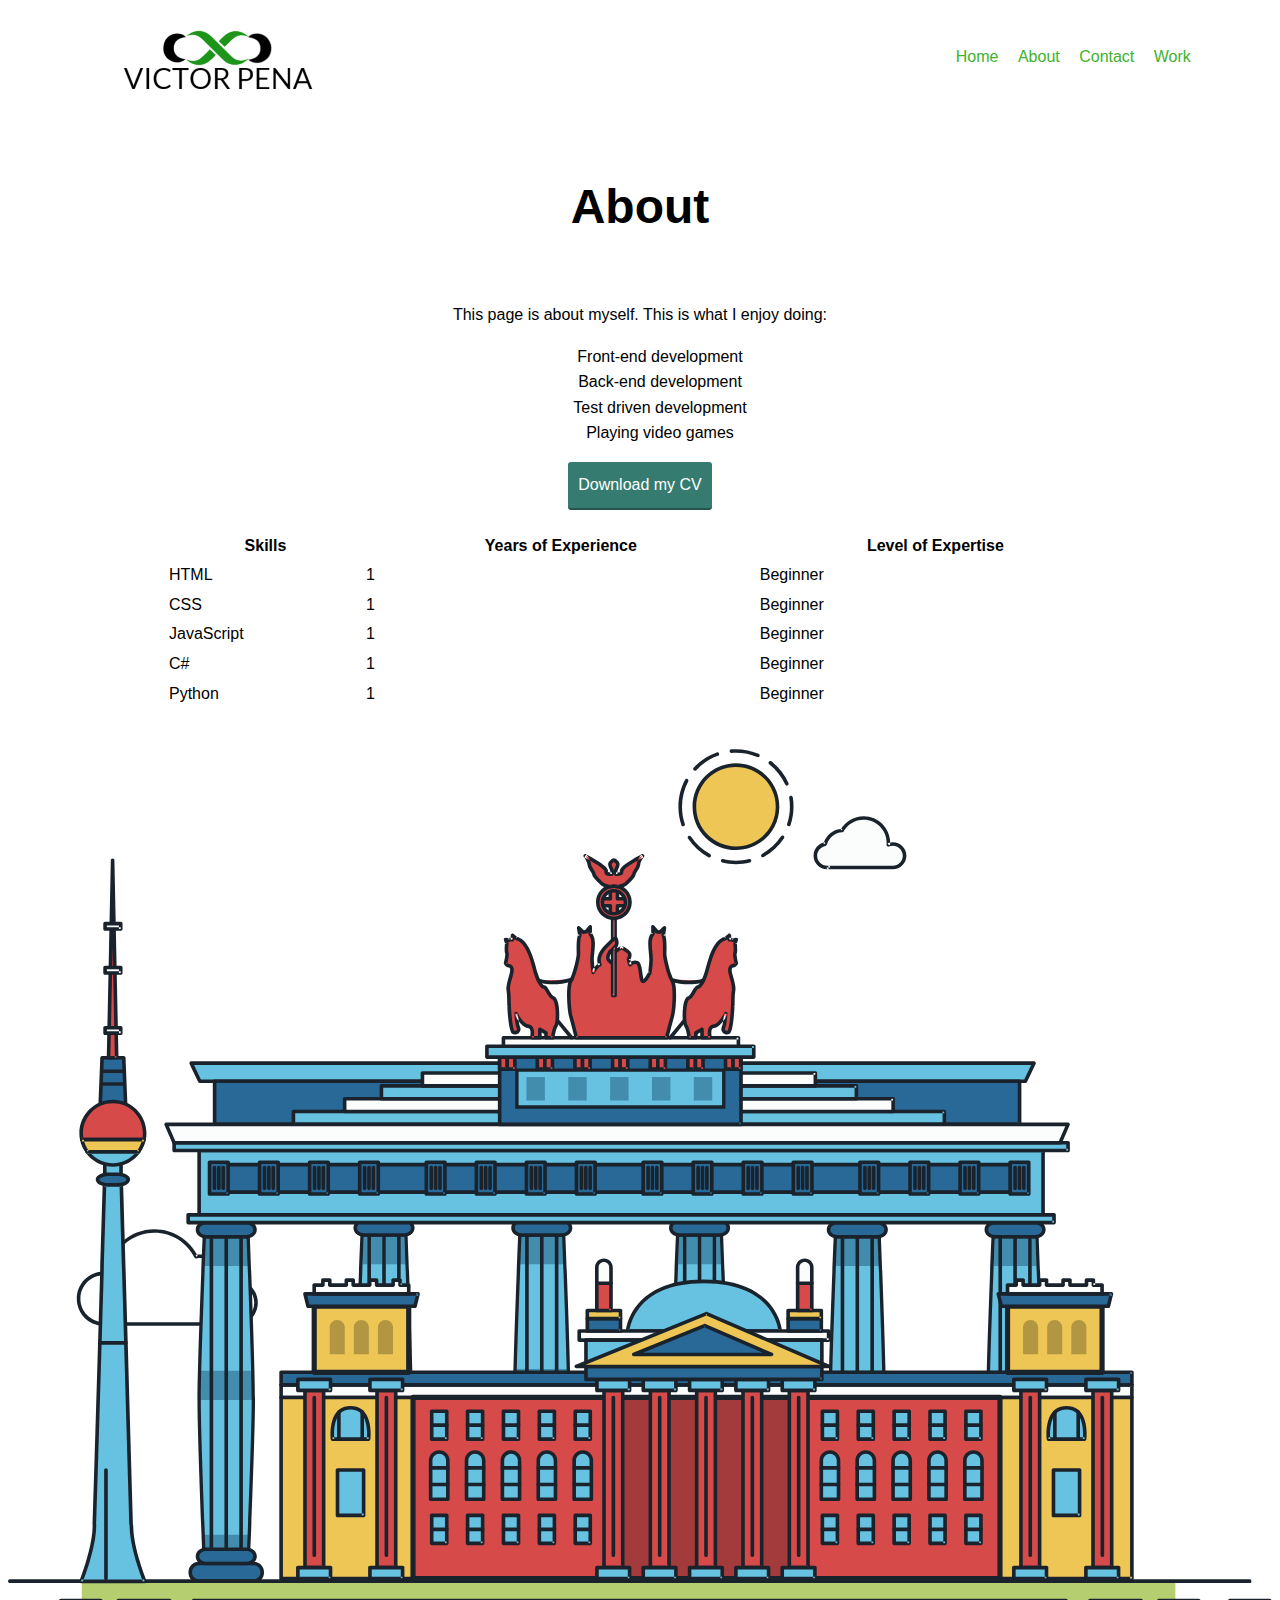
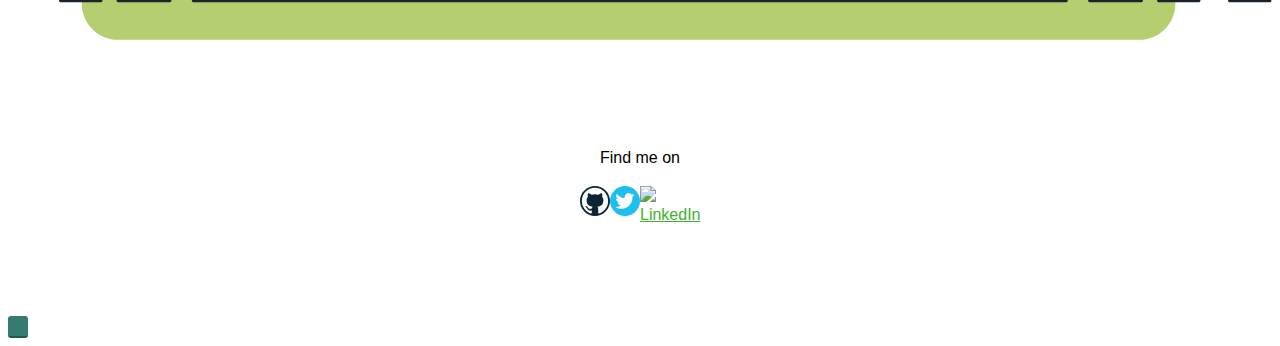
==== commit 70f6177b: "Fixed about.html using HINT extension." ====
--- a/about.html
+++ b/about.html
@@ -1,57 +1,57 @@
 <!DOCTYPE html>
-<head>
-   <meta charset="utf-8">
-   <meta name="viewport" content="width=device-width, initial-scale=1">
-   <link rel="icon" href="img/favicon.ico">
-   <link rel="stylesheet" type="text/css" href="https://cdnjs.cloudflare.com/ajax/libs/normalize/8.0.1/normalize.min.css">
-   <link rel="preconnect" href="https://fonts.googleapis.com">
-   <link rel="preconnect" href="https://fonts.gstatic.com" crossorigin>
-   <link href="https://fonts.googleapis.com/css2?family=Lora:wght@400;700&display=swap" rel="stylesheet">
-   <link rel="stylesheet" type="text/css" href="css/style.production.css">
-   <title> About Victor Pena</title>
-</head>
-<body>
-  <header>
+<html lang="en">
+  <head>
+    <meta charset="utf-8">
+    <meta name="viewport" content="width=device-width, initial-scale=1">
+    <link rel="icon" href="img/favicon.ico">
+    <link rel="stylesheet" type="text/css" href="https://cdnjs.cloudflare.com/ajax/libs/normalize/8.0.1/normalize.min.css">
+    <link rel="preconnect" href="https://fonts.googleapis.com">
+    <link rel="preconnect" href="https://fonts.gstatic.com" crossorigin>
+    <link href="https://fonts.googleapis.com/css2?family=Lora:wght@400;700&display=swap" rel="stylesheet">
+    <link rel="stylesheet" type="text/css" href="css/style.production.css">
+    <title> About Victor Pena</title>
+    </head>
+  <body>
     <header class="page-header">
-    <!-- Logo goes here-->
-    <img src="img/Victor Pena Logo.png" alt="logo" class="page-header__item">
-    <nav class="main-navigation page-header__item">
+      <!-- Logo goes here-->
+      <img src="img/Victor_Pena_Logo.png" alt="logo" class="page-header__item">
+      <nav class="page-header__item">
         <ul role="menubar" class="navigation-list">
-            <li role="presentation">
-               <a href="index.html" role="menuitem" class="navigation-list__item navigation-list__item--active">Home</a>
+        <li role="presentation">
+        <a href="index.html" role="menuitem" class="navigation-list__item navigation-list__item--active" aria-label="Home">Home</a>
+           </li>
+          <li role="presentation">
+              <a href="about.html" role="menuitem" class="navigation-list__item navigation-list__item--active" aria-label="About Me">About</a>
+           </li>
+          <li role="presentation">
+              <a href="contact.html" role="menuitem" class="navigation-list__item navigation-list__item--active" aria-label="Contact Me">Contact</a>
             </li>
-            <li role="presentation">
-               <a href="about.html" role="menuitem" class="navigation-list__item">About</a>
+          <li role="presentation">
+               <a href="work.html" role="menuitem" class="navigation-list__item navigation-list__item--active" aria-label="My Work">Work</a>
             </li>
-           <li role="presentation">
-               <a href="contact.html" role="menuitem" class="navigation-list__item">Contact</a>
-            </li>
-            <li role="presentation">
-                <a href="work.html" role="menuitem" class="navigation-list__item navigation-list__item--active">Work</a>
-             </li>
-         </ul>
-    </nav>
-  </header>
-    <main>
+            </ul>
+        </nav>
+      </header>
       <div class="about">
         <h1> About</h1>
         <p>This page is about myself. This is what I enjoy doing:</p>
-      <ul style="list-style-type: none;">
+        <ul style="list-style-type: none;">
         <li>Front-end development</li>
         <li>Back-end development</li>
         <li>Test driven development</li>
         <li>Playing video games</li>
-      </ul>
-        <a href="files/cv.pdf" class="button" download>Download my CV</a>
-      <table>
-        <thead>
+        </ul>
+        <a href="img/VictorPenaResumeIT.pdf" class="button" download>Download my CV</a>
+      </div>
+        <table>
+          <thead>
           <tr>
             <th>Skills</th>
             <th>Years of Experience</th>
             <th>Level of Expertise</th>
           </tr>
-        </thead>
-        <tbody>
+          </thead>
+          <tbody>
           <tr>
             <td>HTML</td>
             <td>1</td>
@@ -76,12 +76,10 @@
             <td>Python</td>
             <td>1</td>
             <td>Beginner</td>
-          </tr>
-        </tbody>
-      </table>
-    </main>
-  <footer>
-        <svg id="about-picture" xmlns="http://www.w3.org/2000/svg" class="berlin-illustration" height="auto" viewBox="0 0 700 505" xmlns:xlink="http://www.w3.org/1999/xlink">
+            </tr>
+          </tbody>
+        </table>
+      <svg id="about-picture" xmlns="http://www.w3.org/2000/svg" class="berlin-illustration" height="auto" viewBox="0 0 700 505" xmlns:xlink="http://www.w3.org/1999/xlink">
           <defs>
               <polygon id="a" points=".06 231.917 .06 .929 688.717 .929 688.717 231.917"></polygon>
           </defs>
@@ -672,30 +670,32 @@
               <path fill="#1A232C" d="M676.652,483.615 L698.689,483.615 C699.242,483.615 699.689,483.167 699.689,482.615 C699.689,482.062 699.242,481.615 698.689,481.615 L676.652,481.615 C676.1,481.615 675.652,482.062 675.652,482.615 C675.652,483.167 676.1,483.615 676.652,483.615"></path>
               <path fill="#EDC655" class="sun" d="M380.124,43.03 C380.124,30.313 390.433,20.004 403.149,20.004 C415.866,20.004 426.175,30.313 426.175,43.03 C426.175,55.746 415.866,66.056 403.149,66.056 C390.433,66.056 380.124,55.746 380.124,43.03"></path>
               <path fill="#1A232C" d="M380.124 43.03L381.124 43.03C381.125 36.944 383.588 31.444 387.575 27.455 391.564 23.468 397.064 21.004 403.149 21.004 409.235 21.004 414.735 23.468 418.724 27.455 422.711 31.444 425.174 36.944 425.175 43.03 425.174 49.115 422.711 54.615 418.724 58.604 414.735 62.592 409.235 65.055 403.149 65.056 397.064 65.055 391.564 62.592 387.575 58.604 383.588 54.615 381.125 49.115 381.124 43.03L379.124 43.03C379.125 56.299 389.88 67.055 403.149 67.056 416.419 67.055 427.174 56.299 427.175 43.03 427.174 29.76 416.419 19.004 403.149 19.004 389.88 19.004 379.125 29.76 379.124 43.03L380.124 43.03M381.18 22.782C384.441 19.246 388.544 16.499 393.169 14.86 393.69 14.676 393.962 14.104 393.778 13.584 393.594 13.063 393.022 12.791 392.502 12.975 387.564 14.725 383.187 17.655 379.71 21.426 379.336 21.832 379.361 22.465 379.767 22.839 380.173 23.214 380.806 23.188 381.18 22.782zM400.715 13.251C401.518 13.186 402.33 13.153 403.149 13.153 407.323 13.153 411.292 14.008 414.898 15.552 415.406 15.769 415.994 15.534 416.211 15.026 416.428 14.518 416.193 13.93 415.685 13.713 411.837 12.065 407.597 11.153 403.149 11.153 402.276 11.153 401.41 11.188 400.554 11.257 400.004 11.302 399.594 11.784 399.638 12.334 399.682 12.885 400.164 13.295 400.715 13.251zM421.54 19.483C425.344 22.458 428.408 26.335 430.411 30.789 430.638 31.293 431.23 31.518 431.734 31.291 432.237 31.065 432.462 30.473 432.236 29.969 430.097 25.214 426.829 21.081 422.773 17.907 422.338 17.567 421.709 17.644 421.369 18.079 421.029 18.514 421.105 19.143 421.54 19.483zM432.634 38.177C432.891 39.756 433.025 41.377 433.025 43.03 433.025 46.344 432.487 49.528 431.492 52.504 431.317 53.028 431.6 53.595 432.124 53.77 432.648 53.945 433.214 53.662 433.389 53.138 434.451 49.961 435.025 46.561 435.025 43.03 435.025 41.269 434.882 39.54 434.607 37.855 434.518 37.31 434.004 36.94 433.459 37.029 432.914 37.118 432.545 37.632 432.634 38.177zM428.116 59.444C425.45 63.492 421.824 66.854 417.566 69.204 417.082 69.471 416.907 70.079 417.174 70.563 417.44 71.047 418.049 71.222 418.532 70.955 423.077 68.447 426.942 64.863 429.786 60.545 430.09 60.084 429.963 59.463 429.501 59.16 429.04 58.856 428.42 58.983 428.116 59.444zM410.384 72.024C408.068 72.6 405.646 72.906 403.149 72.906 400.689 72.906 398.3 72.609 396.014 72.049 395.477 71.917 394.936 72.246 394.805 72.782 394.673 73.319 395.001 73.86 395.538 73.991 397.978 74.589 400.528 74.906 403.149 74.906 405.809 74.906 408.395 74.58 410.867 73.965 411.403 73.832 411.729 73.289 411.596 72.754 411.463 72.218 410.92 71.891 410.384 72.024zM388.821 69.253C384.554 66.916 380.917 63.566 378.238 59.528 377.932 59.068 377.312 58.942 376.852 59.248 376.391 59.553 376.266 60.174 376.571 60.634 379.43 64.941 383.307 68.513 387.86 71.007 388.345 71.272 388.952 71.094 389.218 70.61 389.483 70.126 389.305 69.518 388.821 69.253zM374.839 52.6C373.824 49.597 373.274 46.379 373.273 43.03 373.274 37.989 374.52 33.246 376.721 29.083 376.979 28.595 376.793 27.99 376.305 27.732 375.816 27.473 375.211 27.66 374.953 28.148 372.604 32.59 371.273 37.658 371.273 43.03 371.273 46.599 371.861 50.034 372.944 53.241 373.121 53.764 373.689 54.045 374.212 53.868 374.735 53.691 375.016 53.124 374.839 52.6L374.839 52.6z"></path>
-  
-  <g transform="translate(446 48)" class="cloud-back">
+              <g transform="translate(446 48)" class="cloud-back">
                   <path fill="#FBFDFC" d="M6.576,15.756 C7.715,11.539 11.462,8.405 15.984,8.187 C18.35,4.065 22.785,1.282 27.877,1.282 C35.451,1.282 41.59,7.422 41.59,14.995 C41.59,15.386 41.564,15.77 41.531,16.153 C42.297,15.838 43.134,15.662 44.013,15.662 C47.615,15.662 50.536,18.582 50.536,22.185 C50.536,25.787 47.615,28.708 44.013,28.708 L8.321,28.708 L8.321,28.672 C8.098,28.695 7.871,28.708 7.641,28.708 C4.039,28.708 1.117,25.787 1.117,22.185 C1.117,18.946 3.481,16.266 6.576,15.756"></path>
                   <path fill="#1A232C" d="M6.576,15.756 L7.542,16.016 C8.569,12.212 11.952,9.381 16.033,9.186 C16.373,9.169 16.682,8.98 16.852,8.685 C19.048,4.86 23.156,2.282 27.877,2.282 C31.391,2.283 34.563,3.704 36.867,6.006 C39.169,8.309 40.589,11.481 40.59,14.995 C40.59,15.343 40.567,15.698 40.535,16.066 C40.505,16.412 40.659,16.753 40.939,16.959 C41.219,17.164 41.59,17.21 41.912,17.078 C42.562,16.81 43.268,16.662 44.013,16.661 C45.541,16.662 46.916,17.278 47.918,18.279 C48.919,19.282 49.536,20.656 49.536,22.185 C49.536,23.713 48.919,25.088 47.918,26.09 C46.916,27.091 45.541,27.707 44.013,27.708 L8.321,27.708 L8.321,28.708 L9.321,28.708 L9.321,28.672 C9.321,28.39 9.201,28.119 8.991,27.93 C8.782,27.741 8.5,27.649 8.219,27.677 C8.027,27.697 7.834,27.708 7.641,27.708 C6.113,27.707 4.738,27.091 3.735,26.09 C2.734,25.088 2.118,23.713 2.117,22.185 C2.115,19.444 4.12,17.174 6.739,16.742 C7.126,16.679 7.439,16.395 7.542,16.016 L6.576,15.756 L6.414,14.769 C2.843,15.357 0.119,18.447 0.117,22.185 C0.118,26.34 3.486,29.707 7.641,29.708 C7.908,29.708 8.169,29.693 8.423,29.667 L8.321,28.672 L7.321,28.672 L7.321,28.708 C7.321,28.971 7.428,29.229 7.614,29.415 C7.8,29.601 8.058,29.708 8.321,29.708 L44.013,29.708 C48.168,29.707 51.535,26.34 51.536,22.185 C51.535,18.029 48.168,14.662 44.013,14.662 C43,14.661 42.032,14.865 41.151,15.228 L41.531,16.153 L42.528,16.239 C42.562,15.843 42.59,15.429 42.59,14.995 C42.589,6.869 36.004,0.283 27.877,0.282 C22.414,0.282 17.651,3.27 15.117,7.689 L15.984,8.187 L15.936,7.188 C10.972,7.429 6.861,10.865 5.611,15.495 L6.576,15.756 L6.414,14.769 L6.576,15.756"></path>
               </g>
               <path fill="#1A232C" d="M55.253 470.489L55.253 410.403C55.253 409.85 54.805 409.403 54.253 409.403 53.701 409.403 53.253 409.85 53.253 410.403L53.253 470.489C53.253 471.041 53.701 471.489 54.253 471.489 54.805 471.489 55.253 471.041 55.253 470.489M50.889 340.95L65.312 340.95C65.865 340.95 66.312 340.502 66.312 339.95 66.312 339.397 65.865 338.95 65.312 338.95L50.889 338.95C50.336 338.95 49.889 339.397 49.889 339.95 49.889 340.502 50.336 340.95 50.889 340.95"></path>
           </g>
       </svg>
-      <div>
         <footer class="page-footer">
-          <p>Find me on</p>
-          <div class="social-media">
-          <!-- Github logo-->
-          <img src="img/291716_github_logo_social network_social_icon.svg" alt="Github">
-          <!-- Twitter logo-->
-          <img src="img/291710_twitter_social media_tweet_bird_social_icon.svg" atl="Twitter">
-          <!-- LinkedIn logo-->
-          <img src="img/353425_linkedin_logo_icon.svg" alt="LinkedIn">
-          </div>
-      </div>
-      <script src="js/tota11y.min.js"></script>
+            <p>Find me on</p>
+            <div class="social-media">
+            <!-- Github logo-->
+            <a href="https://github.com/vicmpg/portfolio-website" class="footer__link--hov" target="_blank">
+                <img src="img/291716_github_logo_social_network_social_icon.svg" alt="Github"></a>
+            <!-- Twitter logo-->
+            <a href="https://twitter.com/_victoriouspr" class="footer__link--hov" target="_blank">
+                <img src="img/291710_twitter_social_media_tweet_bird_social_icon.svg" alt="Twitter"></a>
+            <!-- LinkedIn logo-->
+            <a href="https://www.linkedin.com/in/victor-pena-884190237/" class="footer__link--hov" target="_blank">
+                <img src="img/353425_linkedin_logo_icon.svg" alt="LinkedIn"></a>
+            </div>
+        </footer>
+        <script src="js/tota11y.min.js"></script>
         <div id="tota11y-toolbar" class="tota11y tota11y-toolbar" role="region" aria-expanded="false">
         <div class="tota11y-toolbar-body"></div> 
         <button aria-controls="tota11y-toolbar" class="tota11y-toolbar-toggle" aria-label="[tota11y] Toggle menu"></button>
-  </footer>
+    </div>
   </body>
 </html>
+        --- a/css/style.production.css
+++ b/css/style.production.css
@@ -0,0 +1,310 @@
+:root {
+  --primaryColor: #40b22b;
+  --lightTextColor: #fff;
+  --darkTextColor: #000;
+  --linkVisitedColor: #05676e;
+  --linkActiveColor: #489c79;
+  --borderColor: rgba(0, 0, 0, 0.3);
+  --sunLightColor: #fcffad;
+  --sunMediumColor: #edc655;
+  --sunDarkColor: #f76414;
+  --gridBgColor: #f5f5f5;
+  --regularFont: 400;
+  --boldFont: 700;
+  --lineHeightS: 1.6;
+  --lineHeightM: 1.8;
+  --lineHeightL: 2.6;
+  --textFontSize: 16px;
+  --padding: 10px;
+  --bodyMaxWidth: 700px;
+  --borderSize: 1px;
+  --theme-spacing: 10px;
+}
+
+* {
+  box-sizing: border-box;
+}
+
+body {
+  font-family: 'Lato', sans-serif;
+  font-weight: var(--regularFont);
+  font-size: var(--textFontSize);
+  line-height: var(--lineHeightS);
+}
+
+h1 {
+  font-size: calc(var(--textFontSize) * 3);
+  font-weight: var(--boldFont);
+  line-height: var(--lineHeightL);
+  text-align: center;
+}
+
+h2 {
+  font-size: calc(var(--textFontSize) * 1.5);
+  font-weight: var(--boldFont);
+  line-height: var(--lineHeightM);
+}
+
+a {
+  color: var(--primaryColor);
+}
+
+a:visited {
+  color: var(--linkVisitedColor);
+}
+
+a:hover,
+a:focus {
+  text-decoration: none;
+}
+
+a:active {
+  color: var(--linkActiveColor);
+}
+
+button,
+.button {
+  border: none;
+  display: inline-block;
+  font-family: inherit;
+  background-color: #357b70;
+  color: #fff;
+  text-decoration: none;
+  padding: 10px;
+  border-radius: calc(1px * 3);
+  border-bottom: calc(1px * 2) solid rgba(0, 0, 0, 0.3);
+  -webkit-transition: opacity 0.2s;
+  transition: opacity 0.2s;
+}
+
+button:hover,
+button:focus,
+.button:hover,
+.button:focus {
+  cursor: pointer;
+  opacity: 0.8;
+}
+
+table {
+  width: 75%;
+  margin: 20px auto;
+}
+
+#contact-form {
+  display: grid;
+  grid-template-columns: 1fr;
+}
+
+.form__elements {
+  width: 200px;
+  margin: 0 auto;
+}
+
+.form__elements:nth-child(odd) {
+  margin-top: var(--theme-spacing);
+}
+
+.navigation-list__item--active {
+  text-decoration: none;
+}
+
+.profile__portrait {
+  float: left;
+  width: 250px;
+  border-radius: 50%;
+  margin-right: 40px;
+}
+
+.page-footer {
+  clear: both;
+}
+
+.profile {
+  max-width: var(--bodyMaxWidth);
+  margin: 0 auto;
+}
+
+.profile h1 {
+  text-align: left;
+}
+
+.profile-image {
+  margin-top: 40px;
+  justify-self: center;
+}
+
+.profile-text {
+  justify-self: center;
+  margin: 5%;
+}
+
+.page-footer {
+  clear: both;
+  display: flex;
+  flex-direction: column;
+  text-align: center;
+  margin: 80px;
+}
+
+.social-media {
+  margin: 0 auto;
+  text-align: center;
+  width: 120px;
+  display: flex;
+  justify-content: space-between;
+}
+
+.page-header {
+  display: flex;
+  width: 100%;
+  padding: calc(var(--padding) * 2);
+}
+
+.page-header__item {
+  flex: 0 1 200px;
+  margin: 0 5%;
+}
+
+.page-header__item:last-child {
+  flex-grow: 1;
+  text-align: right;
+}
+
+.navigation-list {
+  list-style-type: none;
+}
+
+.navigation-list li {
+  display: inline-block;
+  margin-left: 15px;
+}
+
+.grid__item {
+  display: inline-block;
+  width: 33%;
+}
+
+.animation {
+  display: flex;
+  max-width: var(--bodyMaxWidth);
+  margin: 50px auto;
+}
+
+@keyframes color-change {
+  0% {
+    fill: var(--sunMediumColor);
+  }
+
+  50% {
+    fill: var(--sunLightColor);
+  }
+
+  100% {
+    fill: var(--sunDarkColor);
+  }
+}
+
+/* the following code can also be written in shorthand form */
+.sun {
+  animation-duration: 8s;
+  animation-name: color-change;
+  animation-iteration-count: infinite;
+  animation-direction: alternate;
+  animation-timing-function: linear;
+}
+
+@keyframes cloud-move {
+  from {
+    transform: translate(0, 50px);
+  }
+
+  to {
+    transform: translate(200px, 50px);
+  }
+}
+
+/* the following code can also be written in shorthand form */
+.cloud-front {
+  animation-duration: 30s;
+  animation-name: cloud-move;
+  animation-iteration-count: infinite;
+  animation-direction: alternate;
+  animation-timing-function: linear;
+}
+
+@keyframes cloud-move-reverse {
+  from {
+    transform: translate(446px, 48px);
+  }
+
+  to {
+    transform: translate(100px, 48px);
+  }
+}
+
+.cloud-back {
+  animation: 34s cloud-move-reverse infinite alternate linear;
+}
+
+@supports (display:grid) {
+  .grid {
+    display: grid;
+    grid-template-columns: 1fr 1fr 1fr;
+    grid-gap: calc(var(--padding) * 2);
+    margin: 0;
+  }
+
+  .grid__item {
+    background-color: var(--gridBgColor);
+    width: auto;
+    min-height: auto;
+    padding: calc(var(--padding) * 2);
+    margin: 0;
+  }
+
+  .grid__item:last-child {
+    grid-column-start: 3;
+    grid-column-end: 3;
+    grid-row-start: 1;
+    grid-row-end: 3;
+  }
+}
+
+.about {
+  max-width: var(--bodyMaxWidth);
+  margin: 0 auto;
+  text-align: center;
+}
+
+.contact {
+  max-width: var(--bodyMaxWidth);
+  margin: 0 auto;
+  text-align: center;
+}
+
+@media all and (max-width: 500px) {
+  .grid {
+    grid-template-columns: 1fr;
+  }
+}
+
+@media all and (min-width: 500px) and (max-width: 750px) {
+  .grid {
+    grid-template-columns: 1fr 1fr;
+  }
+}
+
+@media all and (max-width: 750px) {
+  .grid {
+    grid-gap: 10px;
+  }
+
+  .grid__item:last-child {
+    grid-column: auto / auto;
+    grid-row: auto / auto;
+  }
+
+  h1 {
+    font-size: 22px;
+  }
+}
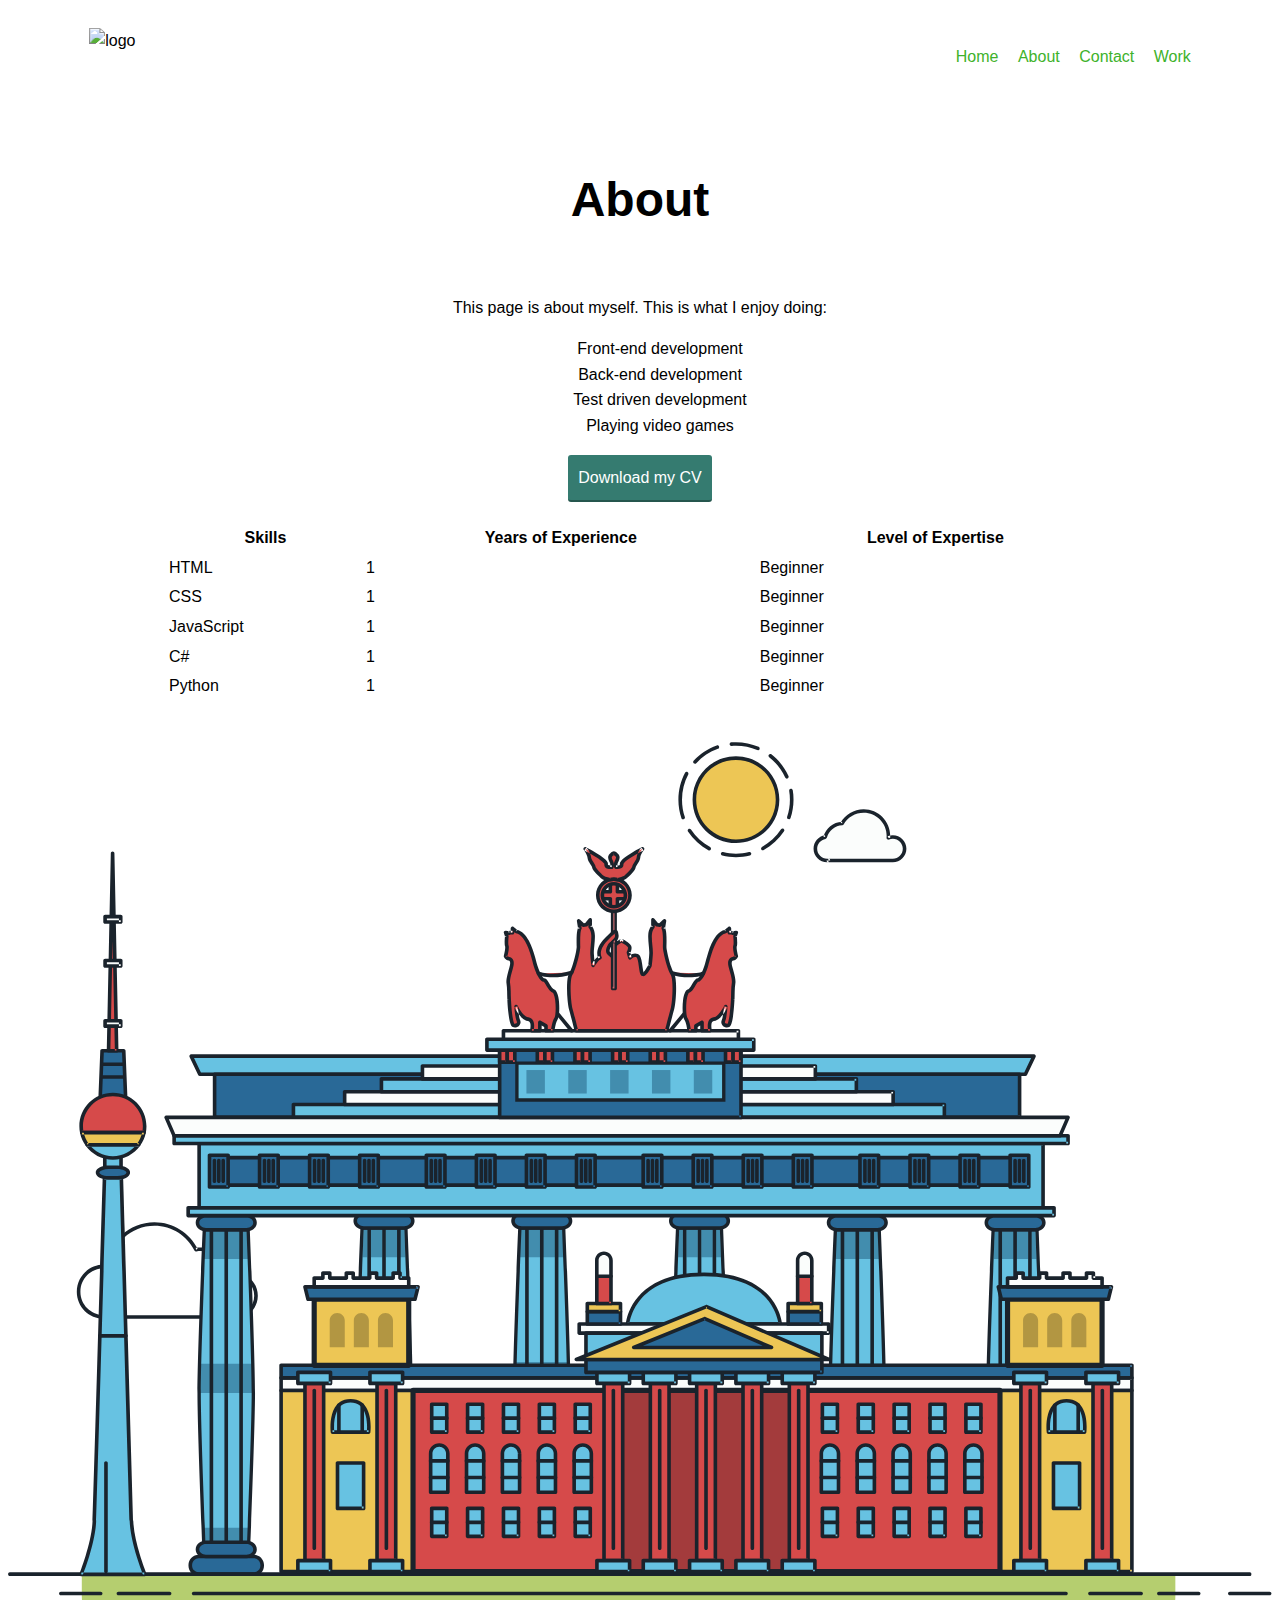
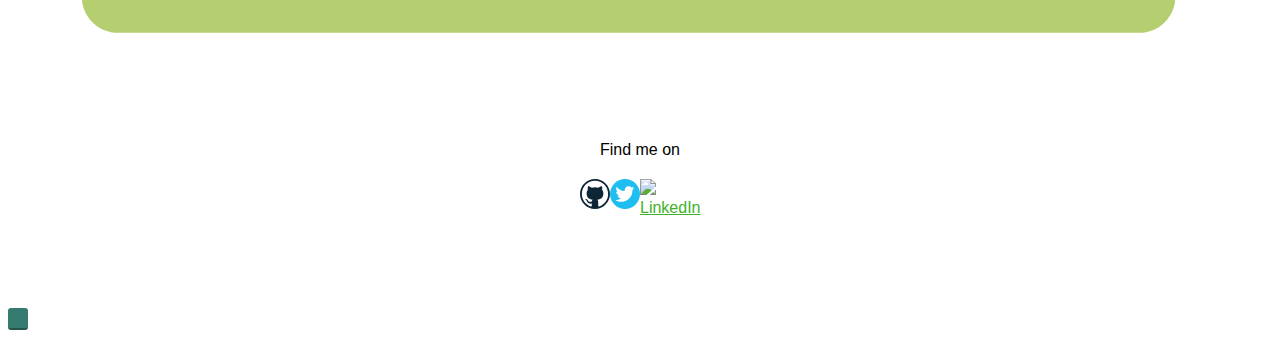
==== commit 5dfbb6ca: "Code Fixed with Linters" ====
--- a/about.html
+++ b/about.html
@@ -14,7 +14,7 @@
   <body>
     <header class="page-header">
       <!-- Logo goes here-->
-      <img src="img/Victor_Pena_Logo.png" alt="logo" class="page-header__item">
+      <img src="img/VictorPenaLogo.png" alt="logo" class="page-header__item">
       <nav class="page-header__item">
         <ul role="menubar" class="navigation-list">
         <li role="presentation">
